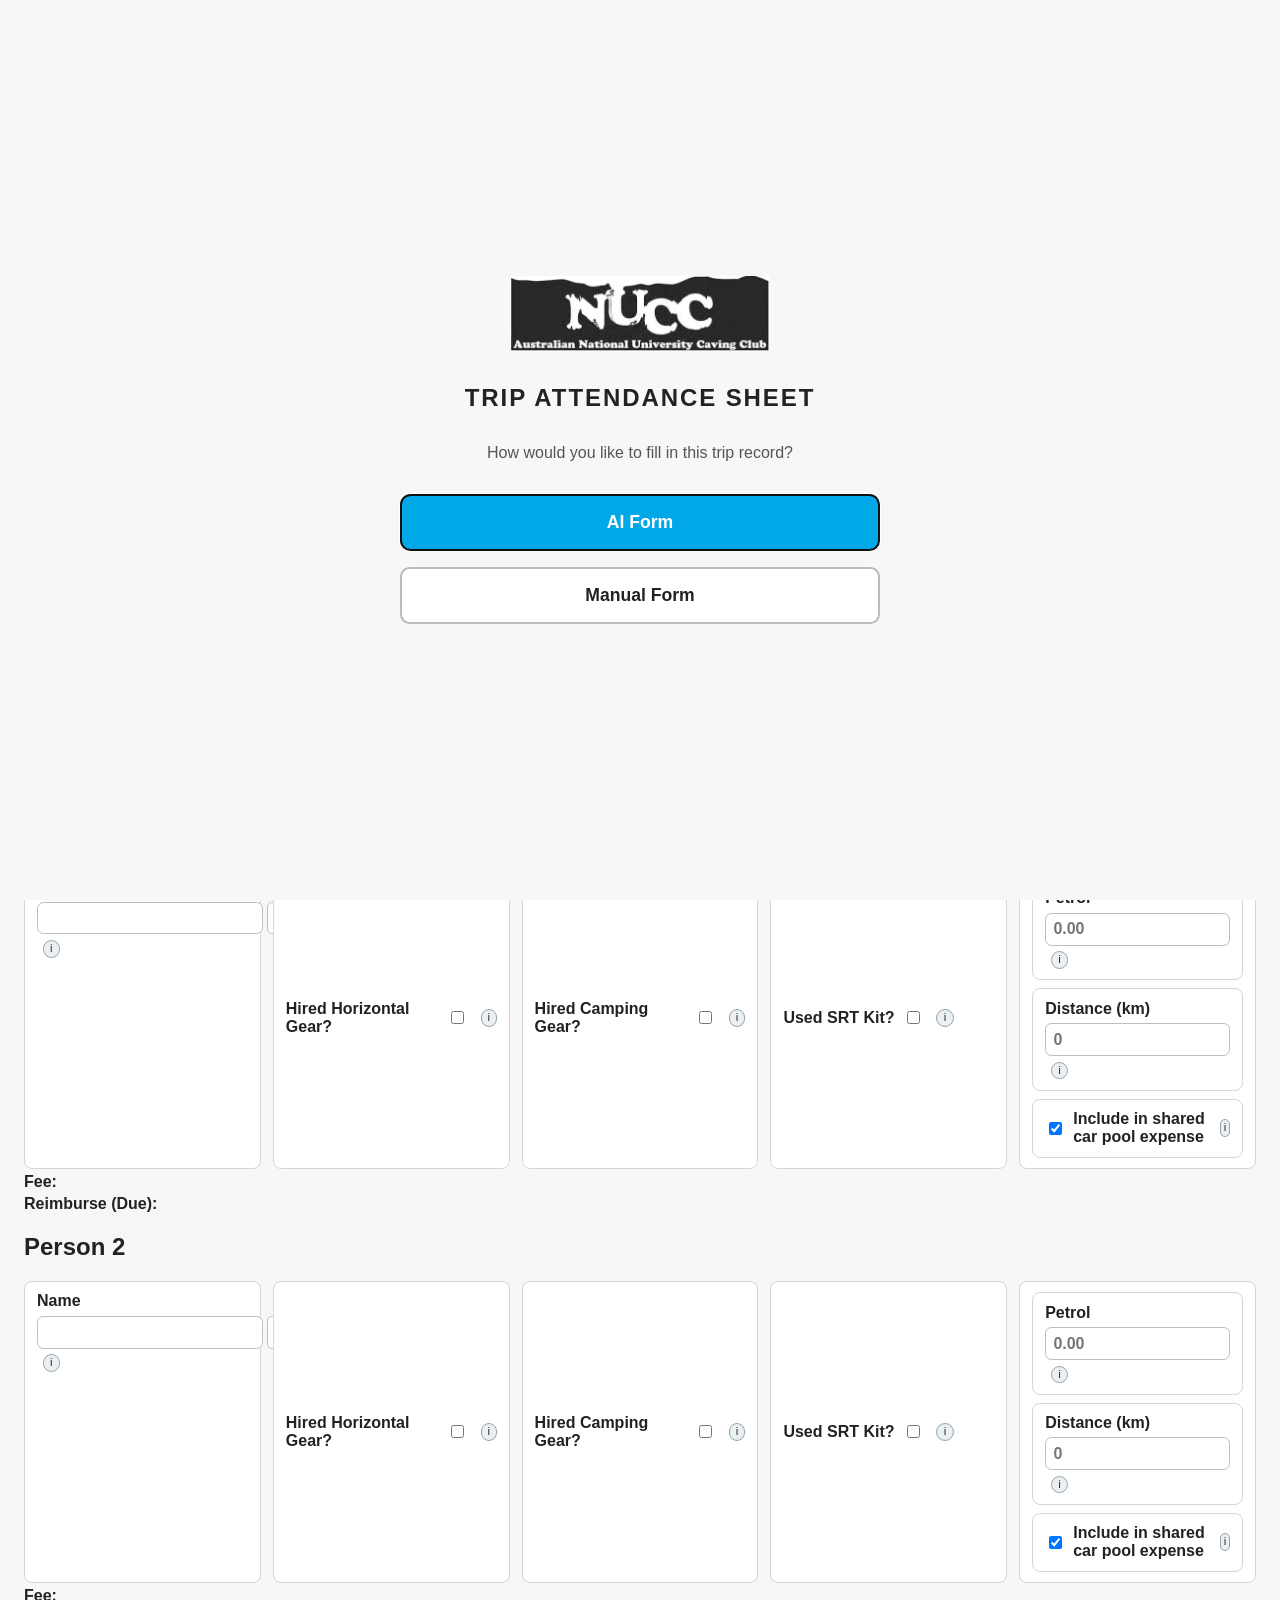
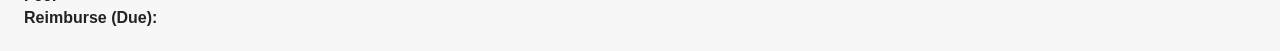
==== index.html @ 87abd7b7 "Add Clear button to AI wizard CSV paste step Co-Authored-By: Claude Sonnet 4.6 <noreply@anthropic.co" ====
<!DOCTYPE html>
<html lang="en">
<head>
  <meta charset="UTF-8" />
  <meta name="viewport" content="width=device-width, initial-scale=1.0" />
  <title>NUCC Trip Attendance Sheet</title>
  <meta property="og:type" content="website" />
  <meta property="og:title" content="NUCC Trip Attendance Summary" />
  <meta property="og:description" content="View the trip expense breakdown, participant balances, and reimbursement details for this NUCC outing." />
  <meta property="og:image" content="banner.png" />
  <meta name="twitter:card" content="summary" />
  <meta name="twitter:title" content="NUCC Trip Attendance Summary" />
  <meta name="twitter:description" content="View the trip expense breakdown, participant balances, and reimbursement details for this NUCC outing." />
  <style>
    body {
      margin: 0;
      padding: 1.5rem;
      background: #f7f7f7;
      color: #222;
      font-family: "Segoe UI", Roboto, Helvetica, Arial, sans-serif;
    }

    .top-section {
      display: flex;
      justify-content: space-between;
      align-items: flex-start;
      flex-wrap: wrap;
      gap: 1.5rem;
      margin-bottom: 1.5rem;
    }

    .top-section-left {
      flex: 2 1 0;
      min-width: 320px;
    }

    .top-section-right {
      flex: 1 1 420px;
      max-width: 640px;
      min-width: 320px;
      display: flex;
      align-items: center;
      justify-content: center;
    }

    .top-section-right-inner {
      display: flex;
      align-items: center;
      justify-content: center;
      gap: 1.5rem;
      height: 100%;
      width: 100%;
    }

    .banking-info {
      display: inline-flex;
      flex-direction: row;
      align-items: center;
      justify-content: center;
      gap: 1.25rem;
      text-align: left;
      width: auto;
      flex: 0 1 auto;
      min-width: 0;
    }

    .banking-logo-wrapper {
      display: flex;
      flex-direction: column;
      align-items: center;
      gap: 0.4rem;
      width: auto;
    }

    .banking-logo {
      max-width: 180px;
      width: 100%;
      height: auto;
      display: block;
      margin: 0 auto;
    }

    .banking-details {
      font-size: 0.95rem;
      line-height: 1.4;
      background: #ffffff;
      border: 1px solid #cfd8dc;
      border-radius: 0.5rem;
      padding: 0.75rem 1rem;
      box-shadow: 0 0.5rem 1.25rem rgba(0, 0, 0, 0.08);
      min-width: 220px;
      width: auto;
      box-sizing: border-box;
    }

    .banking-actions {
      display: flex;
      justify-content: center;
      width: 100%;
    }

    .banking-edit-button {
      padding: 0.4rem 0.9rem;
      border-radius: 0.5rem;
      border: 1px solid #006064;
      background: #00838f;
      color: #fff;
      font-weight: 600;
      cursor: pointer;
      transition: background 0.15s ease-in-out;
    }

    .banking-edit-button:hover,
    .banking-edit-button:focus {
      background: #0097a7;
    }

    .banking-details .banking-label {
      font-weight: 600;
      margin-right: 0.35rem;
      color: #004d40;
    }

    .banking-details p {
      margin: 0;
    }

    .banking-details p + p {
      margin-top: 0.35rem;
    }

    .header-row {
      display: flex;
      align-items: center;
      gap: 1rem;
      margin-bottom: 1rem;
      flex-wrap: nowrap;
    }

    .header-logo-block {
      display: flex;
      flex-direction: column;
      align-items: flex-start;
      gap: 0.35rem;
      flex: 0 0 auto;
    }

    .header-row img {
      height: 72px;
      width: auto;
      display: block;
    }

    .image-upload-button {
      padding: 0.3rem 0.75rem;
      font-size: 0.9rem;
      border-radius: 0.4rem;
      border: 1px solid #006064;
      background: #00796b;
      color: #fff;
      cursor: pointer;
      font-weight: 600;
    }

    .image-upload-button:hover,
    .image-upload-button:focus {
      background: #00897b;
    }

    h1 {
      margin: 0;
      text-transform: uppercase;
      letter-spacing: 0.08em;
      font-size: 1.4rem;
      white-space: nowrap;
    }

    table {
      width: 100%;
      border-collapse: collapse;
      margin-bottom: 1.5rem;
      background: #fff;
    }

    th,
    td {
      border: 1px solid #ccc;
      padding: 0.4rem 0.5rem;
      text-align: left;
      vertical-align: top;
    }

    thead th {
      background: #eaeaea;
      font-weight: 600;
      text-align: center;
    }

    .reimburse-header {
      color: #1b5e20;
    }

    .reimburse-header .reimburse-label {
      color: #1b5e20;
    }

    .reimburse-header .due-label {
      color: #b00020;
      margin-left: 0.25rem;
    }

    caption {
      text-align: left;
      margin-bottom: 0.5rem;
      font-weight: 600;
    }

    .meta-table {
      width: auto;
      border-collapse: separate;
      border-spacing: 0.6rem 0.5rem;
      background: transparent;
    }

    .meta-table th,
    .meta-table td {
      border: none;
      padding: 0;
      vertical-align: middle;
    }

    .meta-table th {
      text-align: right;
      white-space: nowrap;
      padding-right: 0.5rem;
      font-weight: 600;
    }

    .expense-toggle-group {
      display: flex;
      flex-wrap: wrap;
      gap: 0.75rem;
      margin: 1rem 0;
    }

    .expense-toggle-group label {
      display: inline-flex;
      align-items: center;
      gap: 0.4rem;
      font-weight: 500;
    }

    .base-expense-inputs {
      display: flex;
      flex-wrap: wrap;
      gap: 0.75rem;
      margin-bottom: 1rem;
    }

    .base-expense-inputs label {
      display: inline-flex;
      align-items: center;
      gap: 0.5rem;
      font-weight: 500;
    }

    .base-expense-inputs input[type="number"] {
      width: 6rem;
      padding: 0.35rem 0.45rem;
      border-radius: 0.35rem;
      border: 1px solid #999;
      font-weight: 500;
    }

    .controls {
      display: flex;
      flex-wrap: wrap;
      gap: 0.75rem;
      justify-content: flex-start;
      margin-top: 1rem;
    }

    .control-button {
      display: inline-flex;
      align-items: center;
      justify-content: center;
      padding: 0.5rem 0.9rem;
      font-size: 0.95rem;
      border-radius: 0.4rem;
      border: 1px solid #0077b6;
      background: #0096c7;
      color: #fff;
      cursor: pointer;
    }

    .attendance-table {
      display: none;
    }

    .control-button.hide-on-mobile {
      display: inline-flex;
    }

    .under-load-button {
      flex-basis: 100%;
      max-width: 13rem;
    }

    .control-button:hover {
      background: #00a8e8;
    }

    .warning-message {
      color: #b00020;
      font-weight: 600;
      margin: 0.5rem 0 0;
    }

    .mobile-tabs {
      display: block;
    }

    .mobile-tab-list {
      display: none;
    }

    .mobile-tab-panel {
      display: block;
    }

    .mobile-person-panel {
      display: block;
    }

    .mobile-person-panel .person-panel-grid {
      display: grid;
      grid-template-columns: repeat(auto-fit, minmax(220px, 1fr));
      gap: 0.75rem;
      margin-top: 0.5rem;
    }

    .mobile-person-panel label {
      display: flex;
      flex-direction: column;
      gap: 0.35rem;
      font-weight: 600;
      background: #fff;
      border: 1px solid #cfd8dc;
      border-radius: 0.5rem;
      padding: 0.65rem 0.75rem;
    }

    .mobile-person-panel input,
    .mobile-person-panel textarea {
      font: inherit;
      padding: 0.4rem 0.45rem;
      border-radius: 0.4rem;
      border: 1px solid #bdbdbd;
      background: #fff;
    }

    .mobile-person-panel textarea {
      min-height: 4rem;
      resize: vertical;
    }

    .mobile-person-panel .mobile-checkbox-field {
      flex-direction: row;
      align-items: center;
      gap: 0.5rem;
    }

    .mobile-person-panel .petrol-expense-group {
      display: flex;
      flex-direction: column;
      gap: 0.5rem;
      border: 1px solid #cfd8dc;
      border-radius: 0.5rem;
      padding: 0.65rem 0.75rem;
      background: #fff;
    }

    .mobile-summary-line {
      margin-top: 0.25rem;
      font-weight: 600;
    }

    .bottom-add-person {
      display: flex;
      flex-direction: column;
      gap: 0.5rem;
      position: sticky;
      bottom: 0;
      z-index: 30;
      margin-top: 1rem;
      padding: 0.75rem 0;
      background: linear-gradient(
        to top,
        rgba(247, 247, 247, 0.98),
        rgba(247, 247, 247, 0.9),
        rgba(247, 247, 247, 0)
      );
    }

    .summary-balance-error {
      margin: 0;
      color: #b00020;
      font-weight: 700;
      white-space: pre-line;
    }

    .field-info-button {
      margin-left: 0.35rem;
      border: 1px solid #90a4ae;
      border-radius: 999px;
      width: 1.1rem;
      height: 1.1rem;
      font-size: 0.72rem;
      line-height: 1;
      cursor: pointer;
      background: #eceff1;
      color: #263238;
      padding: 0;
      vertical-align: middle;
    }

    .name-input.duplicate-name {
      border-color: #b00020;
      background: #ffe8ec;
    }

    .read-only-amount {
      background: #f5f5f5;
      color: #555;
    }

    #notify-dialog {
      border: none;
      border-radius: 0.75rem;
      padding: 0;
      max-width: min(960px, 90vw);
      width: 100%;
      color: #222;
      box-shadow: 0 1.5rem 3rem rgba(0, 0, 0, 0.2);
    }

    #notify-dialog::backdrop {
      background: rgba(0, 0, 0, 0.35);
    }

    .notify-container {
      display: flex;
      flex-direction: column;
      gap: 1rem;
      padding: 1.5rem;
      background: #fff;
      max-height: 80vh;
      box-sizing: border-box;
    }

    .notify-dialog-header {
      display: flex;
      align-items: center;
      justify-content: space-between;
      gap: 1rem;
    }

    .notify-dialog-header h2 {
      margin: 0;
      font-size: 1.25rem;
    }

    .notify-close-button {
      border: none;
      background: transparent;
      font-size: 1.75rem;
      line-height: 1;
      cursor: pointer;
      color: #444;
    }

    .notify-close-button:hover,
    .notify-close-button:focus {
      color: #000;
    }

    .summary-preview {
      border: 1px solid #d0d0d0;
      border-radius: 0.5rem;
      padding: 1rem;
      background: #fff;
    }

    .summary-description {
      font-size: 0.95rem;
      margin: 1rem 0 0;
      line-height: 1.5;
    }

    .summary-description p {
      margin: 0 0 0.35rem;
    }

    .summary-description p:last-child {
      margin-bottom: 0;
    }

    .additional-expense-help {
      margin: 0.75rem 0 0;
      color: #004d40;
      font-size: 0.95rem;
      line-height: 1.4;
    }

    .custom-expense-input-group {
      display: flex;
      flex-direction: column;
      gap: 0.35rem;
    }

    .custom-expense-paid-row {
      display: inline-flex;
      align-items: center;
      gap: 0.4rem;
      font-size: 0.85rem;
    }

    .custom-expense-info-button {
      border: 1px solid #90a4ae;
      border-radius: 999px;
      width: 1.35rem;
      height: 1.35rem;
      font-size: 0.8rem;
      line-height: 1;
      cursor: pointer;
      background: #eceff1;
      color: #263238;
      padding: 0;
    }

    .summary-description .summary-line-gold {
      color: #b8860b;
    }

    .summary-description .summary-line-green {
      color: #1b5e20;
    }

    .summary-description .summary-line-red {
      color: #b00020;
    }

    .summary-person {
      background: #fff;
      border: 1px solid #d0d0d0;
      border-radius: 0.5rem;
      padding: 0.75rem 1rem;
      margin-bottom: 1rem;
    }

    .summary-preview table {
      background: #fff;
    }

    .summary-preview input,
    .summary-preview textarea,
    .summary-preview select,
    .summary-preview button {
      pointer-events: none;
    }

    .summary-preview .summary-copy-link-btn {
      pointer-events: auto;
    }

    .summary-preview .summary-value,
    .summary-preview .summary-select,
    .summary-preview .summary-multiline {
      background: none;
      border: none;
      padding: 0;
      margin: 0;
      color: inherit;
      font: inherit;
    }

    .summary-preview .summary-value {
      display: block;
      width: 100%;
      flex: 1 1 auto;
    }

    .summary-preview .summary-value.summary-number {
      text-align: right;
    }

    .summary-preview .summary-multiline {
      display: block;
      white-space: pre-wrap;
    }

    .summary-preview .summary-select {
      display: inline-block;
      flex: 0 0 auto;
      min-width: 0;
    }

    .summary-preview .summary-select.name-select {
      min-width: 1.75rem;
      text-align: center;
    }

    .attendance-table input[type="text"],
    .attendance-table input[type="number"],
    .attendance-table textarea,
    .meta-table input[type="text"] {
      width: 100%;
      box-sizing: border-box;
      font: inherit;
      padding: 0.3rem;
      border: 1px solid #bdbdbd;
      border-radius: 0.3rem;
      background: #fff;
    }

    .consume-header {
      width: 2.5rem;
    }

    .consume-cell {
      text-align: center;
      width: 2.5rem;
    }

    .attendance-table input[type="number"] {
      text-align: right;
    }

    .attendance-table textarea {
      min-height: 2.2rem;
      resize: vertical;
    }

    .name-input-wrapper {
      display: flex;
      gap: 0.25rem;
      align-items: center;
      width: 100%;
    }

    .name-select {
      flex: 0 0 auto;
      width: 2.5rem;
      min-width: 2.5rem;
      padding: 0.35rem;
      border: 1px solid #bdbdbd;
      border-radius: 0.3rem;
      background: #fff;
      font: inherit;
      height: 100%;
      cursor: pointer;
      text-align: center;
    }

    .name-input-wrapper input[type="text"],
    .name-input-wrapper input[type="search"],
    .name-input-wrapper input[type="email"],
    .name-input-wrapper input[type="tel"],
    .name-input-wrapper input[type="url"],
    .name-input-wrapper input[type="number"] {
      flex: 1 1 auto;
    }

    .totals-row td {
      font-weight: 600;
      background: #f4f4f4;
    }

    .totals-row em {
      font-weight: 400;
      color: #666;
    }

    .fee-breakdown,
    .fee-value,
    .reimbursed-value {
      text-align: right;
      white-space: nowrap;
    }

    .amount-due {
      color: #b00020;
      font-weight: 600;
    }

    .amount-credit {
      color: #1b5e20;
      font-weight: 600;
    }

    .expense-total,
    .expense-consumers {
      font-size: 0.85rem;
      color: #333;
    }

    .tutorial-overlay {
      position: fixed;
      inset: 0;
      background: rgba(0, 0, 0, 0.6);
      display: flex;
      align-items: center;
      justify-content: center;
      padding: 1.5rem;
      z-index: 999;
    }

    .tutorial-overlay.is-hidden {
      display: none;
    }

    /* Landing page overlay */
    .landing-overlay {
      position: fixed;
      inset: 0;
      background: #f7f7f7;
      display: flex;
      align-items: center;
      justify-content: center;
      padding: 1.5rem;
      z-index: 1100;
    }

    .landing-overlay.is-hidden {
      display: none;
    }

    .landing-content {
      display: flex;
      flex-direction: column;
      align-items: center;
      gap: 2rem;
      max-width: 480px;
      width: 100%;
      text-align: center;
    }

    .landing-content h2 {
      margin: 0;
      font-size: 1.5rem;
      text-transform: uppercase;
      letter-spacing: 0.08em;
    }

    .landing-content p {
      margin: 0;
      color: #555;
      font-size: 1rem;
    }

    .landing-buttons {
      display: flex;
      flex-direction: column;
      gap: 1rem;
      width: 100%;
    }

    .landing-button {
      padding: 1rem 1.5rem;
      font-size: 1.1rem;
      font-weight: 700;
      border-radius: 0.6rem;
      border: none;
      cursor: pointer;
      transition: background 0.15s ease-in-out;
    }

    .landing-button-ai {
      background: #0096c7;
      color: #fff;
      border: 2px solid #0077b6;
    }

    .landing-button-ai:hover,
    .landing-button-ai:focus {
      background: #00a8e8;
    }

    .landing-button-manual {
      background: #fff;
      color: #222;
      border: 2px solid #bbb;
    }

    .landing-button-manual:hover,
    .landing-button-manual:focus {
      background: #f0f0f0;
    }

    /* AI Wizard overlay */
    .ai-wizard-overlay {
      position: fixed;
      inset: 0;
      background: rgba(0, 0, 0, 0.55);
      display: flex;
      align-items: center;
      justify-content: center;
      padding: 1.5rem;
      z-index: 1050;
    }

    .ai-wizard-overlay.is-hidden {
      display: none;
    }

    .ai-wizard-content {
      background: #fff;
      border-radius: 1rem;
      padding: 2rem 2.5rem;
      max-width: 600px;
      width: 100%;
      box-shadow: 0 1.5rem 3rem rgba(0, 0, 0, 0.25);
      display: flex;
      flex-direction: column;
      gap: 1.25rem;
      max-height: 90vh;
      overflow-y: auto;
    }

    .ai-wizard-step {
      display: none;
      flex-direction: column;
      gap: 1.25rem;
    }

    .ai-wizard-step.is-active {
      display: flex;
    }

    .ai-wizard-step h2 {
      margin: 0;
      font-size: 1.4rem;
    }

    .ai-wizard-step label {
      display: flex;
      flex-direction: column;
      gap: 0.5rem;
      font-weight: 600;
    }

    .ai-wizard-step input[type="text"],
    .ai-wizard-step input[type="date"],
    .ai-wizard-step input[type="number"],
    .ai-wizard-step textarea {
      font: inherit;
      padding: 0.5rem 0.65rem;
      border-radius: 0.4rem;
      border: 1px solid #bdbdbd;
      font-size: 1rem;
      width: 100%;
      box-sizing: border-box;
    }

    .ai-wizard-step textarea {
      min-height: 9rem;
      resize: vertical;
    }

    .ai-wizard-nav {
      display: flex;
      justify-content: flex-end;
      gap: 0.75rem;
    }

    .ai-wizard-back {
      padding: 0.55rem 1.1rem;
      border-radius: 0.4rem;
      border: 1px solid #bbb;
      background: #fff;
      color: #333;
      font-weight: 600;
      cursor: pointer;
    }

    .ai-wizard-back:hover {
      background: #f0f0f0;
    }

    .ai-wizard-next {
      padding: 0.55rem 1.25rem;
      border-radius: 0.4rem;
      border: 1px solid #0077b6;
      background: #0096c7;
      color: #fff;
      font-weight: 700;
      cursor: pointer;
    }

    .ai-wizard-next:hover {
      background: #00a8e8;
    }

    .ai-wizard-copy-btn {
      padding: 0.65rem 1rem;
      border-radius: 0.4rem;
      border: 1px solid #00838f;
      background: #00838f;
      color: #fff;
      font-weight: 700;
      font-size: 0.95rem;
      cursor: pointer;
      line-height: 1.4;
    }

    .ai-wizard-copy-btn:hover {
      background: #0097a7;
    }

    .ai-wizard-hint {
      font-size: 0.9rem;
      color: #555;
      margin: 0;
      font-weight: 400;
    }

    .tutorial-content {
      position: relative;
      max-width: 720px;
      width: min(100%, 720px);
      background: #ffffff;
      border-radius: 1rem;
      padding: 2rem 2.5rem;
      box-shadow: 0 1.5rem 3rem rgba(0, 0, 0, 0.25);
      display: flex;
      flex-direction: column;
      gap: 1.25rem;
    }

    .tutorial-close {
      position: absolute;
      top: 1rem;
      right: 1rem;
      border: none;
      background: transparent;
      font-size: 2rem;
      line-height: 1;
      cursor: pointer;
      color: #4a4a4a;
    }

    .tutorial-close:hover,
    .tutorial-close:focus {
      color: #000;
    }

    .tutorial-video {
      width: 100%;
      border-radius: 0.75rem;
      background: #000;
      max-height: 60vh;
    }

    .banking-dialog {
      border: none;
      border-radius: 0.75rem;
      padding: 0;
      max-width: 480px;
      width: min(90vw, 480px);
      box-shadow: 0 1.5rem 3rem rgba(0, 0, 0, 0.2);
    }

    .banking-dialog::backdrop {
      background: rgba(0, 0, 0, 0.35);
    }

    .banking-dialog form {
      display: flex;
      flex-direction: column;
      gap: 0.85rem;
      padding: 1.25rem 1.5rem 1.5rem;
    }

    .banking-dialog h3 {
      margin: 0 0 0.25rem;
      font-size: 1.15rem;
    }

    .banking-dialog label {
      display: flex;
      flex-direction: column;
      gap: 0.3rem;
      font-weight: 600;
    }

    .banking-dialog input[type="text"] {
      padding: 0.55rem 0.65rem;
      border: 1px solid #b0bec5;
      border-radius: 0.4rem;
      font: inherit;
    }

    .banking-dialog textarea {
      width: 100%;
      box-sizing: border-box;
      min-height: 14rem;
      padding: 0.55rem 0.65rem;
      border: 1px solid #b0bec5;
      border-radius: 0.4rem;
      font: inherit;
      line-height: 1.35;
      resize: vertical;
    }

    .banking-dialog .banking-dialog-actions {
      display: flex;
      justify-content: flex-end;
      gap: 0.75rem;
      margin-top: 0.25rem;
    }

    .banking-dialog button[type="submit"] {
      background: #00695c;
      color: #fff;
      border: 1px solid #00695c;
      padding: 0.55rem 1rem;
      border-radius: 0.45rem;
      cursor: pointer;
      font-weight: 600;
    }

    .banking-dialog button[type="submit"]:hover,
    .banking-dialog button[type="submit"]:focus {
      background: #00897b;
    }

    .banking-dialog .banking-dialog-cancel {
      background: transparent;
      color: #00695c;
      border: 1px solid #00695c;
      padding: 0.55rem 1rem;
      border-radius: 0.45rem;
      cursor: pointer;
      font-weight: 600;
    }

    .banking-dialog .banking-dialog-cancel:hover,
    .banking-dialog .banking-dialog-cancel:focus {
      background: #e0f2f1;
    }

    @media (max-width: 1100px) {
      body {
        padding: 1rem;
      }

      table {
        font-size: 0.9rem;
      }

      .top-section {
        align-items: center;
      }

      .top-section-left {
        flex-basis: 100%;
      }

      .header-row {
        flex-direction: column;
        align-items: flex-start;
      }

      .top-section-right {
        flex-basis: 100%;
        max-width: none;
        min-width: 0;
        justify-content: center;
      }

      .top-section-right-inner {
        grid-template-columns: 1fr;
        align-items: center;
        height: auto;
        text-align: center;
      }

      .banking-info {
        justify-content: center;
        flex-wrap: wrap;
        max-width: 100%;
      }

      .banking-details {
        text-align: left;
      }

      .controls {
        justify-content: flex-start;
      }

      .control-button {
        width: 100%;
      }

      .control-button.hide-on-mobile {
        display: inline-flex;
      }

      .tutorial-content {
        padding: 1.5rem;
        max-height: 90vh;
      }

      .tutorial-video {
        max-height: 40vh;
      }

      .header-row {
        flex-wrap: nowrap;
      }

      .header-row h1 {
        margin-top: 0;
      }

      .meta-table {
        border-spacing: 0.5rem;
      }

      .expense-toggle-group {
        flex-direction: column;
        align-items: flex-start;
      }

      .base-expense-inputs {
        flex-direction: column;
      }

      .mobile-person-panel .person-panel-grid {
        grid-template-columns: 1fr;
      }

      .bottom-add-person .control-button {
        width: 100%;
      }

      #attendance-table {
        display: none;
      }
    }
  </style>
</head>
<body>
  <div
    class="tutorial-overlay is-hidden"
    id="tutorial-overlay"
    role="dialog"
    aria-modal="true"
    aria-labelledby="tutorial-title"
  >
    <div class="tutorial-content">
      <button
        type="button"
        class="tutorial-close"
        id="tutorial-close"
        aria-label="Close tutorial"
      >
        &times;
      </button>
      <h2 id="tutorial-title">Welcome to the NUCC Trip Attendance Sheet</h2>
      <p>
        This dashboard helps you capture who attended the outing, record essential
        trip logistics, and track costs. As the trip leader, please ensure every
        participant is listed, expenses are allocated, and banking details are
        confirmed before submitting the sheet.
      </p>
      <video
        class="tutorial-video"
        id="tutorial-video"
        controls
        preload="metadata"
      >
        <source src="tutorial.mp4" type="video/mp4" />
        Your browser does not support the tutorial video.
      </video>
    </div>
  </div>

  <!-- Landing page -->
  <div class="landing-overlay is-hidden" id="landing-overlay">
    <div class="landing-content">
      <img id="landing-banner" src="banner.png" alt="NUCC banner" style="max-width:260px;width:100%;height:auto;" />
      <h2>Trip Attendance Sheet</h2>
      <p>How would you like to fill in this trip record?</p>
      <div class="landing-buttons">
        <button type="button" class="landing-button landing-button-ai" id="landing-ai-btn">AI Form</button>
        <button type="button" class="landing-button landing-button-manual" id="landing-manual-btn">Manual Form</button>
      </div>
    </div>
  </div>

  <!-- AI Wizard overlay -->
  <div class="ai-wizard-overlay is-hidden" id="ai-wizard-overlay">
    <div class="ai-wizard-content">

      <!-- Step 1: Location -->
      <div class="ai-wizard-step is-active" id="ai-step-1">
        <h2>Where did you go?</h2>
        <label>
          Location
          <input type="text" id="ai-location" placeholder="e.g. Tuglow, Yagby" autocomplete="off" />
        </label>
        <div class="ai-wizard-nav">
          <button type="button" class="ai-wizard-next" id="ai-step1-next">Next</button>
        </div>
      </div>

      <!-- Step 2: Date -->
      <div class="ai-wizard-step" id="ai-step-2">
        <h2>When?</h2>
        <label>
          Date
          <input type="date" id="ai-date" />
        </label>
        <div class="ai-wizard-nav">
          <button type="button" class="ai-wizard-back" id="ai-step2-back">Back</button>
          <button type="button" class="ai-wizard-next" id="ai-step2-next">Next</button>
        </div>
      </div>

      <!-- Step 3: Trip Leader -->
      <div class="ai-wizard-step" id="ai-step-3">
        <h2>Who lead the trip?</h2>
        <label>
          Trip Leader
          <input type="text" id="ai-leader" placeholder="Name of the trip leader" autocomplete="off" />
        </label>
        <div class="ai-wizard-nav">
          <button type="button" class="ai-wizard-back" id="ai-step3-back">Back</button>
          <button type="button" class="ai-wizard-next" id="ai-step3-next">Next</button>
        </div>
      </div>

      <!-- Step 4: Distance -->
      <div class="ai-wizard-step" id="ai-step-4">
        <h2>How many KM is the return trip?</h2>
        <label>
          Return distance (km)
          <input type="number" id="ai-distance" placeholder="e.g. 240" min="0" step="1" />
        </label>
        <p class="ai-wizard-hint">Used to calculate petrol reimbursements for drivers.</p>
        <div class="ai-wizard-nav">
          <button type="button" class="ai-wizard-back" id="ai-step4-back">Back</button>
          <button type="button" class="ai-wizard-next" id="ai-step4-next">Next</button>
        </div>
      </div>

      <!-- Step 5: Free-text notes + copy prompt -->
      <div class="ai-wizard-step" id="ai-step-5">
        <h2>Provide details</h2>
        <label>
          <span style="font-weight:400">Who came? Who drove and how much did they spend on petrol? Who hired horizontal gear? Who hired camping gear? Who hired SRT kits? What additional expenses were there?</span>
          <textarea id="ai-notes" placeholder="e.g. Alice, Bob, Carol came. Alice drove and spent $60 on petrol. Bob hired horizontal gear. Carol hired camping gear..."></textarea>
        </label>
        <button type="button" class="ai-wizard-copy-btn" id="ai-copy-prompt-btn">Click to copy prompt and open in new tab — paste into ChatGPT to generate record</button>
        <div class="ai-wizard-nav">
          <button type="button" class="ai-wizard-back" id="ai-step5-back">Back</button>
          <button type="button" class="ai-wizard-next" id="ai-step5-next">I've got the CSV — next</button>
        </div>
      </div>

      <!-- Step 6: Paste CSV response -->
      <div class="ai-wizard-step" id="ai-step-6">
        <h2>Paste the CSV from ChatGPT</h2>
        <p class="ai-wizard-hint">Copy the CSV from ChatGPT's response and paste it below, then click Load to populate the form.</p>
        <label>
          CSV output
          <textarea id="ai-csv-paste" placeholder="Paste the CSV code block content here..." spellcheck="false"></textarea>
        </label>
        <div class="ai-wizard-nav">
          <button type="button" class="ai-wizard-back" id="ai-step6-back">Back</button>
          <button type="button" class="ai-wizard-back" id="ai-step6-clear">Clear</button>
          <button type="button" class="ai-wizard-next" id="ai-step6-load">Load &amp; Summarise</button>
        </div>
      </div>

    </div>
  </div>

  <div class="mobile-tabs" id="mobile-tabs">
    <div
      class="mobile-tab-list"
      id="mobile-tab-list"
      role="tablist"
      aria-label="Trip sections"
    ></div>
    <div class="mobile-tab-panels" id="mobile-tab-panels">
      <div
        class="mobile-tab-panel is-active"
        id="general-panel"
        data-tab-id="general"
      >
    <div class="top-section">
      <div class="top-section-left">
        <div class="header-row">
          <div class="header-logo-block">
            <img id="banner-image" src="banner.png" alt="NUCC banner" />
            <button
              type="button"
              class="image-upload-button"
              id="replace-banner-button"
            >
              Replace banner
            </button>
            <input
              type="file"
              id="banner-image-input"
              accept="image/*"
              hidden
            />
          </div>
          <h1>Trip Attendance Sheet</h1>
        </div>

        <table class="meta-table">
          <tbody>
            <tr>
              <th scope="row">Date</th>
              <td>
                <input
                  type="date"
                  id="trip-date"
                  placeholder="Starting date of the trip."
                />
              </td>
            </tr>
            <tr>
              <th scope="row">Location</th>
              <td>
                <input
                  type="text"
                  id="trip-location"
                  placeholder="Use a short, clear name for where the trip took place — this will be used for tagging in transactions (e.g. Tuglow, Yagby)."
                />
              </td>
            </tr>
            <tr>
              <th scope="row">Trip Leader</th>
              <td>
                <input
                  type="text"
                  id="trip-leader"
                  list="trip-leader-options"
                  placeholder="That’s you! The main organizer or leader of the trip."
                />
              </td>
            </tr>

          </tbody>
        </table>

      <div class="expense-toggle-group" role="group" aria-label="Expense Columns">
        <label
          title="Check this if any members hired club horizontal gear (helmets, headtorches, etc.)."
        >
          <input type="checkbox" data-expense-key="horizontal-gear" checked />
          Horizontal Gear
        </label>
        <label
          title="Check this if any members hired club camping gear (e.g. sleeping bag, mat, stove, etc.)."
        >
          <input type="checkbox" data-expense-key="camping-gear" checked />
          Camping Gear
        </label>
        <label
          title="Check this if the club's SRT kit was used on the trip."
        >
          <input type="checkbox" data-expense-key="srt-kit" checked />
          SRT Kit
        </label>
        <label
          title="Check this if any members provided transport and fuel was consumed for the trip."
        >
          <input type="checkbox" data-expense-key="petrol" checked />
          Petrol
        </label>
        <label
          title="A handy toggle to check or uncheck all fields in the Used SRT Kit? column at once."
        >
          <input type="checkbox" id="srt-kit-master-toggle" />
          SRT Kit (All)
        </label>
      </div>

      <div class="base-expense-inputs">
        <label for="horizontal-gear-rate">
          Horizontal Gear per person ($)
          <input type="number" id="horizontal-gear-rate" step="0.01" value="5" />
        </label>
        <label for="camping-gear-rate">
          Camping Gear per person ($)
          <input type="number" id="camping-gear-rate" step="0.01" value="10" />
        </label>
        <label for="srt-kit-rate">
          SRT Kit per person ($)
          <input type="number" id="srt-kit-rate" step="0.01" value="5" />
        </label>
        <label for="maintenance-rate">
          Maintenance rate ($/km)
          <input
            type="number"
            id="maintenance-rate"
            step="0.001"
            value="0.025"
            min="0"
          />
        </label>
      </div>

      <div class="controls">
        <button
          class="control-button"
          type="button"
          id="remove-row"
          title="Remove the last row from the members table."
        >
          Remove Row
        </button>
        <button
          class="control-button"
          type="button"
          id="add-expense"
          title="Add a balancing transfer category. Enter amount plus Paid checkbox per member: checked means paid for others, unchecked means owes."
        >
          Add Expense
        </button>
        <button
          class="control-button"
          type="button"
          id="remove-expense"
          title="Remove the last added expense category from the table."
        >
          Remove Expense
        </button>
        <button
          class="control-button hide-on-mobile"
          type="button"
          id="save-csv"
          title="Download this form as a CSV file and save a draft in this browser."
        >
          Save CSV
        </button>
        <button
          class="control-button hide-on-mobile"
          type="button"
          id="load-csv"
          title="Load a previously saved Trip Attendance CSV file."
        >
          Load CSV
        </button>
        <button
          class="control-button hide-on-mobile under-load-button"
          type="button"
          id="gpt-csv-prompt"
          title="Copy a ChatGPT prompt that asks for NUCC CSV output in a CSV code block."
        >
          GPT Prompt
        </button>
        <button
          class="control-button hide-on-mobile under-load-button"
          type="button"
          id="paste-csv-button"
          title="Paste CSV text directly (for example from ChatGPT output) and load it."
        >
          Paste CSV Text
        </button>
      </div>
      <p class="additional-expense-help">
        Additional expenses are balancing transfers: for each member, enter the
        amount and tick Paid if they paid for others; leave Paid unticked if
        they owe that amount. Each added expense should net to $0 so dues and
        reimbursements stay balanced.
      </p>
    </div>
    <div class="top-section-right">
      <div class="top-section-right-inner">
        <div class="banking-info">
          <div class="banking-logo-wrapper">
            <img
              src="banking_logo.png"
              alt="Banking logo"
              class="banking-logo"
              id="banking-logo"
            />
            <button
              type="button"
              class="image-upload-button"
              id="replace-banking-logo-button"
            >
              Replace banking logo
            </button>
            <input
              type="file"
              id="banking-logo-input"
              accept="image/*"
              hidden
            />
          </div>
          <div class="banking-details" id="banking-details" aria-live="polite">
            <p>
              <span class="banking-label">Name:</span>
              <span>Society Cheque Acct</span>
            </p>
            <p>
              <span class="banking-label">BSB:</span>
              <span>062903</span>
            </p>
            <p>
              <span class="banking-label">Account:</span>
              <span>10320366</span>
            </p>
          </div>
          <div class="banking-actions">
            <button
              type="button"
              class="banking-edit-button"
              id="edit-banking-details"
            >
              Edit banking details
            </button>
          </div>
        </div>
      </div>
    </div>
  </div>

  <p
    id="duplicate-name-warning"
    class="warning-message"
    role="alert"
    aria-live="polite"
    hidden
  ></p>

  <table class="attendance-table" id="attendance-table">
    <thead>
      <tr id="attendance-header">
        <th>Name</th>
      </tr>
    </thead>
    <tbody id="attendance-body"></tbody>
    <tfoot id="attendance-foot"></tfoot>
  </table>

  <input
    type="file"
    id="load-csv-input"
    accept=".csv,text/csv"
    style="position: absolute; left: -10000px;"
    aria-hidden="true"
  />

  <div class="bottom-add-person">
    <button
      type="button"
      class="control-button"
      id="add-row"
      title="Add a new row to the members table."
    >
      Add Person
    </button>
    <button
      class="control-button"
      type="button"
      id="summarise-button"
      title="Generate a summary page showing the accounting breakdown for the trip — suitable for sharing with participants and storing in the NUCC Google Drive “Trip Sheets” folder."
    >
      Summarise
    </button>
    <p id="summarise-imbalance-message" class="summary-balance-error" hidden></p>
  </div>

      </div>
    </div>
  </div>

  <dialog class="banking-dialog" id="banking-dialog">
    <form id="banking-form" method="dialog">
      <h3>Edit banking details</h3>
      <p style="margin: 0; color: #444; font-size: 0.95rem; line-height: 1.4;">
        Update the account information shown on the right. Leave a field blank to keep the current value.
      </p>
      <label for="banking-name">
        Account name
        <input type="text" id="banking-name" name="banking-name" />
      </label>
      <label for="banking-bsb">
        BSB
        <input type="text" id="banking-bsb" name="banking-bsb" />
      </label>
      <label for="banking-account">
        Account number
        <input type="text" id="banking-account" name="banking-account" />
      </label>
      <div class="banking-dialog-actions">
        <button type="button" class="banking-dialog-cancel" id="banking-cancel">
          Cancel
        </button>
        <button type="button" class="banking-dialog-cancel" id="banking-reset">
          Reset to defaults
        </button>
        <button type="submit">Save banking details</button>
      </div>
    </form>
  </dialog>

  <dialog class="banking-dialog" id="gpt-form-dialog">
    <form id="gpt-form" method="dialog">
      <h3>GPT Prompt</h3>
      <label for="gpt-form-location">
        Where did you go?
        <input type="text" id="gpt-form-location" placeholder="e.g. Tuglow, Yagby" autocomplete="off" />
      </label>
      <label for="gpt-form-date">
        When?
        <input type="date" id="gpt-form-date" />
      </label>
      <label for="gpt-form-leader">
        Who lead the trip?
        <input type="text" id="gpt-form-leader" placeholder="Name of the trip leader" autocomplete="off" />
      </label>
      <label for="gpt-form-distance">
        How many KM is the return trip?
        <input type="number" id="gpt-form-distance" placeholder="e.g. 240" min="0" step="1" />
      </label>
      <label for="gpt-form-notes">
        Provide details
        <textarea id="gpt-form-notes" placeholder="Who came? Who drove and how much did they spend on petrol? Who hired horizontal gear? Who hired camping gear? Who hired SRT kits? What additional expenses were there?"></textarea>
      </label>
      <div class="banking-dialog-actions">
        <button type="button" class="banking-dialog-cancel" id="gpt-form-cancel">Cancel</button>
        <button type="button" id="gpt-form-copy-btn">Copy prompt &amp; open ChatGPT</button>
      </div>
    </form>
  </dialog>

  <dialog class="banking-dialog" id="paste-csv-dialog">
    <form id="paste-csv-form" method="dialog">
      <h3>Paste CSV text</h3>
      <p style="margin: 0; color: #444; font-size: 0.95rem; line-height: 1.4;">
        Paste the full CSV text (including metadata rows and the Name header row), then load it into this form.
      </p>
      <label for="paste-csv-text">
        CSV content
        <textarea
          id="paste-csv-text"
          placeholder="Paste CSV here..."
          spellcheck="false"
        ></textarea>
      </label>
      <div class="banking-dialog-actions">
        <button type="button" class="banking-dialog-cancel" id="paste-csv-cancel">
          Cancel
        </button>
        <button type="submit">Load pasted CSV</button>
      </div>
    </form>
  </dialog>

  <script>
    const tutorialOverlay = document.getElementById("tutorial-overlay");
    const tutorialCloseButton = document.getElementById("tutorial-close");
    const tutorialVideo = document.getElementById("tutorial-video");
    let memberNames = [];

    function hideTutorialOverlay() {
      if (!tutorialOverlay) return;
      tutorialOverlay.classList.add("is-hidden");
      if (tutorialVideo) {
        tutorialVideo.pause();
        tutorialVideo.currentTime = 0;
      }
    }

    if (tutorialOverlay) {
      tutorialOverlay.addEventListener("click", (event) => {
        if (event.target === tutorialOverlay) {
          hideTutorialOverlay();
        }
      });
    }

    if (tutorialCloseButton) {
      tutorialCloseButton.addEventListener("click", hideTutorialOverlay);
    }

    document.addEventListener("keydown", (event) => {
      if (event.key === "Escape" && tutorialOverlay && !tutorialOverlay.classList.contains("is-hidden")) {
        hideTutorialOverlay();
      }
    });

    // ── Landing page ────────────────────────────────────────────────────────
    const landingOverlay = document.getElementById("landing-overlay");
    const landingAiBtn = document.getElementById("landing-ai-btn");
    const landingManualBtn = document.getElementById("landing-manual-btn");

    function hideLanding() {
      if (landingOverlay) landingOverlay.classList.add("is-hidden");
    }

    if (landingOverlay) {
      window.addEventListener("load", () => {
        landingOverlay.classList.remove("is-hidden");
        if (landingAiBtn) landingAiBtn.focus();
      });
    }

    if (landingManualBtn) {
      landingManualBtn.addEventListener("click", () => {
        hideLanding();
        if (tutorialOverlay) {
          tutorialOverlay.classList.remove("is-hidden");
          if (tutorialCloseButton) tutorialCloseButton.focus();
        }
      });
    }

    if (landingAiBtn) {
      landingAiBtn.addEventListener("click", () => {
        hideLanding();
        showAiWizardStep(1);
      });
    }

    // ── AI Wizard ────────────────────────────────────────────────────────────
    const aiWizardOverlay = document.getElementById("ai-wizard-overlay");

    function showAiWizardStep(n) {
      if (!aiWizardOverlay) return;
      aiWizardOverlay.classList.remove("is-hidden");
      for (let i = 1; i <= 6; i++) {
        const el = document.getElementById("ai-step-" + i);
        if (el) el.classList.toggle("is-active", i === n);
      }
      const firstInput = document.querySelector("#ai-step-" + n + " input, #ai-step-" + n + " textarea");
      if (firstInput) firstInput.focus();
    }

    function hideAiWizard() {
      if (aiWizardOverlay) aiWizardOverlay.classList.add("is-hidden");
    }

    // Step nav wiring
    function aiStep1Next() {
      const loc = document.getElementById("ai-location")?.value.trim();
      if (!loc) { window.alert("Please enter a location."); return; }
      showAiWizardStep(2);
    }
    function aiStep2Next() {
      const d = document.getElementById("ai-date")?.value;
      if (!d) { window.alert("Please enter a date."); return; }
      showAiWizardStep(3);
    }
    function aiStep3Next() {
      const l = document.getElementById("ai-leader")?.value.trim();
      if (!l) { window.alert("Please enter the trip leader name."); return; }
      showAiWizardStep(4);
    }

    document.getElementById("ai-step1-next")?.addEventListener("click", aiStep1Next);
    document.getElementById("ai-location")?.addEventListener("keydown", (e) => { if (e.key === "Enter") { e.preventDefault(); aiStep1Next(); } });

    document.getElementById("ai-step2-back")?.addEventListener("click", () => showAiWizardStep(1));
    document.getElementById("ai-step2-next")?.addEventListener("click", aiStep2Next);
    document.getElementById("ai-date")?.addEventListener("keydown", (e) => { if (e.key === "Enter") { e.preventDefault(); aiStep2Next(); } });

    document.getElementById("ai-step3-back")?.addEventListener("click", () => showAiWizardStep(2));
    document.getElementById("ai-step3-next")?.addEventListener("click", aiStep3Next);
    document.getElementById("ai-leader")?.addEventListener("keydown", (e) => { if (e.key === "Enter") { e.preventDefault(); aiStep3Next(); } });

    document.getElementById("ai-step4-back")?.addEventListener("click", () => showAiWizardStep(3));
    document.getElementById("ai-step4-next")?.addEventListener("click", () => showAiWizardStep(5));
    document.getElementById("ai-distance")?.addEventListener("keydown", (e) => { if (e.key === "Enter") { e.preventDefault(); showAiWizardStep(5); } });

    document.getElementById("ai-step5-back")?.addEventListener("click", () => showAiWizardStep(4));
    document.getElementById("ai-step5-next")?.addEventListener("click", () => showAiWizardStep(6));
    document.getElementById("ai-step6-back")?.addEventListener("click", () => showAiWizardStep(5));
    document.getElementById("ai-step6-clear")?.addEventListener("click", () => {
      const ta = document.getElementById("ai-csv-paste");
      if (ta) { ta.value = ""; ta.focus(); }
    });

    document.getElementById("ai-copy-prompt-btn")?.addEventListener("click", async () => {
      const location = document.getElementById("ai-location")?.value.trim() || "";
      const date = document.getElementById("ai-date")?.value || "";
      const leader = document.getElementById("ai-leader")?.value.trim() || "";
      const distance = document.getElementById("ai-distance")?.value.trim() || "";
      const notes = document.getElementById("ai-notes")?.value.trim() || "";

      // Pre-fill the main form fields so buildGptCsvPrompt uses them
      const tripDateInput = document.getElementById("trip-date");
      const tripLocationInput = document.getElementById("trip-location");
      const tripLeaderInput = document.getElementById("trip-leader");
      if (tripDateInput && date) tripDateInput.value = date;
      if (tripLocationInput && location) tripLocationInput.value = location;
      if (tripLeaderInput && leader) tripLeaderInput.value = leader;

      // Set petrol distance on all existing rows (or store for later)
      window._aiWizardDistance = distance;

      const schemaPromptBase = buildGptCsvPrompt();
      // Replace the placeholder with actual notes + pre-filled header
      const distanceLine = distance ? `Return trip distance: ${distance} km\n` : "";
      const promptText = schemaPromptBase.replace(
        "[PASTE YOUR NOTES HERE]",
        `Location: ${location}\nDate: ${date}\nTrip Leader: ${leader}\n${distanceLine}${notes}`
      );

      try {
        await copyTextToClipboard(promptText);
        window.open("https://chatgpt.com/?temporary-chat=true", "_blank");
        window.alert("Prompt copied! Paste it into ChatGPT in the new tab, then come back here and paste the CSV response.");
      } catch (err) {
        console.error("Could not copy AI wizard prompt", err);
        window.alert("Could not copy automatically. Please copy this prompt manually:\n\n" + promptText);
        window.open("https://chatgpt.com/?temporary-chat=true", "_blank");
      }
    });

    document.getElementById("ai-step6-load")?.addEventListener("click", () => {
      const csvText = document.getElementById("ai-csv-paste")?.value.trim() || "";
      if (!csvText) { window.alert("Please paste the CSV text first."); return; }
      // Strip fenced code block markers if present
      const cleaned = csvText.replace(/^```[^\n]*\n?/m, "").replace(/\n?```\s*$/m, "").trim();
      try {
        loadTableFromCsvContent(cleaned);
        hideAiWizard();
        // Trigger summarise automatically
        setTimeout(() => {
          const summariseBtn = document.getElementById("summarise-button");
          if (summariseBtn) summariseBtn.click();
        }, 300);
      } catch (error) {
        console.error("Could not load CSV from AI wizard", error);
        window.alert("Could not load CSV. " + (error?.message || "Please check the format."));
      }
    });

    const nameListId = "member-options";
    const nameDatalist = document.createElement("datalist");
    nameDatalist.id = nameListId;
    document.body.appendChild(nameDatalist);

    const tripLeaderListId = "trip-leader-options";
    const tripLeaderDatalist = document.createElement("datalist");
    tripLeaderDatalist.id = tripLeaderListId;
    document.body.appendChild(tripLeaderDatalist);

    const tripLeaderInput = document.getElementById("trip-leader");
    const tripDateInput = document.getElementById("trip-date");
    const tripLocationInput = document.getElementById("trip-location");
    const editBankingButton = document.getElementById("edit-banking-details");
    const bankingDialog = document.getElementById("banking-dialog");
    const bankingForm = document.getElementById("banking-form");
    const bankingNameInput = document.getElementById("banking-name");
    const bankingBsbInput = document.getElementById("banking-bsb");
    const bankingAccountInput = document.getElementById("banking-account");
    const bankingCancelButton = document.getElementById("banking-cancel");
    const bankingResetButton = document.getElementById("banking-reset");
    const gptCsvPromptButton = document.getElementById("gpt-csv-prompt");
    const pasteCsvButton = document.getElementById("paste-csv-button");
    const pasteCsvDialog = document.getElementById("paste-csv-dialog");
    const pasteCsvForm = document.getElementById("paste-csv-form");
    const pasteCsvTextArea = document.getElementById("paste-csv-text");
    const pasteCsvCancelButton = document.getElementById("paste-csv-cancel");
    const bannerImageElement = document.getElementById("banner-image");
    const bankingLogoElement = document.getElementById("banking-logo");
    const replaceBannerButton = document.getElementById("replace-banner-button");
    const replaceBankingLogoButton = document.getElementById(
      "replace-banking-logo-button"
    );
    const bannerImageInput = document.getElementById("banner-image-input");
    const bankingLogoInput = document.getElementById("banking-logo-input");
    const mobileTabPanels = document.getElementById("mobile-tab-panels");
    const generalPanel = document.getElementById("general-panel");

    if (tripLeaderInput) {
      tripLeaderInput.setAttribute("list", tripLeaderListId);
      wrapInputWithNameLookup(tripLeaderInput);
    }


    if (tripDateInput) {
      tripDateInput.addEventListener("input", () => {
        renderBankingDetails();
      });
    }

    if (tripLocationInput) {
      tripLocationInput.addEventListener("input", () => {
        renderBankingDetails();
      });
    }

    const bakedBankingDefaults = {
      Name: "Society Cheque Acct",
      BSB: "062903",
      Account: "10320366"
    };
    let bankingDetailsData = null;
    let defaultBankingDetails = normalizeBankingDetails(bakedBankingDefaults);
    let bankingDetailsEdited = false;
    const defaultBannerSource =
      bannerImageElement?.getAttribute("src") || "banner.png";
    const defaultBankingLogoSource =
      bankingLogoElement?.getAttribute("src") || "banking_logo.png";
    let bannerImageSource = defaultBannerSource;
    let bankingLogoSource = defaultBankingLogoSource;

    const baseExpenseRates = {
      "horizontal-gear": 5,
      "camping-gear": 10,
      "srt-kit": 5
    };

    let maintenanceRate = 0.025;

    const legacyExpenseKeyMap = {
      "personal-gear": "horizontal-gear",
      "shared-gear": "srt-kit"
    };

    function normalizeExpenseKey(key) {
      if (typeof key !== "string") {
        return key;
      }
      return legacyExpenseKeyMap[key] || key;
    }

    function getPersonTabId(index) {
      return `person-${index}`;
    }

    function getPersonLabel(participant, index) {
      const name = (participant?.name || "").trim();
      return name || `Person ${index + 1}`;
    }

    function refreshMobileTabLabels() {
      document.querySelectorAll(".mobile-person-panel").forEach((panel) => {
        const personIndex = Number(panel.dataset.personIndex);
        if (!Number.isInteger(personIndex)) {
          return;
        }
        const participant = participants[personIndex];
        const heading = panel.querySelector("h2");
        if (heading) {
          heading.textContent = getPersonLabel(participant, personIndex);
        }
      });
    }

    function focusMobilePerson(personIndex) {
      const mobilePanel = document.querySelector(
        `.mobile-person-panel[data-person-index="${personIndex}"]`
      );
      const mobileNameInput = document.querySelector(
        `.mobile-name-input[data-person-index="${personIndex}"]`
      );
      if (mobilePanel) {
        mobilePanel.scrollIntoView({ behavior: "smooth", block: "start" });
      }
      if (mobileNameInput) {
        mobileNameInput.focus();
      }
    }

    function syncInputValueIfInactive(input, value, isCheckbox = false) {
      if (!input || document.activeElement === input) {
        return;
      }
      if (isCheckbox) {
        input.checked = Boolean(value);
      } else {
        input.value = value;
      }
    }

    const baseExpenseKeys = Object.keys(baseExpenseRates);

    const participants = Array.from({ length: 2 }, () => ({
      name: ""
    }));
    const baseExpenseDefinitions = [
      {
        key: "horizontal-gear",
        name: "Horizontal Gear",
        enabled: true,
        defaultConsumerState: false
      },
      {
        key: "camping-gear",
        name: "Camping Gear",
        enabled: true,
        defaultConsumerState: false
      },
      {
        key: "srt-kit",
        name: "SRT Kit",
        enabled: true,
        defaultConsumerState: false
      },
      { key: "petrol", name: "Petrol", enabled: true, defaultConsumerState: true }
    ];

    const srtKitMasterToggle = document.getElementById("srt-kit-master-toggle");

    let customExpenseCounter = 0;

    function createExpense({
      name,
      key = null,
      type = "custom",
      enabled = true,
      defaultConsumerState = false
    }) {
      const id = type === "base" ? `base-${key}` : `custom-${customExpenseCounter++}`;
      return {
        id,
        name,
        key,
        type,
        enabled,
        defaultConsumerState,
        amounts: participants.map(() => ""),
        consumers: participants.map(() => defaultConsumerState)
      };
    }

    const baseExpenses = baseExpenseDefinitions.map((definition) =>
      createExpense({ ...definition, type: "base" })
    );

    const petrolExpense = baseExpenses.find((expense) => expense.key === "petrol");
    if (petrolExpense) {
      petrolExpense.distances = participants.map(() => "");
    }

    const customExpenses = [];

    if (tripDateInput && !tripDateInput.value) {
      const now = new Date();
      now.setMinutes(now.getMinutes() - now.getTimezoneOffset());
      tripDateInput.value = now.toISOString().slice(0, 10);
    }

    const baseExpenseRateInputs = {
      "horizontal-gear": document.getElementById("horizontal-gear-rate"),
      "camping-gear": document.getElementById("camping-gear-rate"),
      "srt-kit": document.getElementById("srt-kit-rate")
    };

    const maintenanceRateInput = document.getElementById("maintenance-rate");

    function normalizeImageSource(source, fallback) {
      if (typeof source === "string" && source.trim()) {
        return source;
      }
      return fallback;
    }

    function syncImageElementSource(element, source, fallback) {
      if (!element) {
        return;
      }
      const resolved = normalizeImageSource(source, fallback);
      element.setAttribute("src", resolved);
    }

    function syncImageSources() {
      syncImageElementSource(bannerImageElement, bannerImageSource, defaultBannerSource);
      syncImageElementSource(
        bankingLogoElement,
        bankingLogoSource,
        defaultBankingLogoSource
      );
    }

    function setupImageReplacement(button, input, applySource) {
      if (button && input) {
        button.addEventListener("click", () => {
          input.value = "";
          input.click();
        });
      }

      if (!input) {
        return;
      }

      input.addEventListener("change", () => {
        const [file] = input.files;
        if (!file) {
          return;
        }

        const reader = new FileReader();
        reader.onload = () => {
          if (typeof reader.result === "string") {
            applySource(reader.result);
          }
        };
        reader.readAsDataURL(file);
      });
    }

    baseExpenseKeys.forEach((key) => {
      applyBaseExpenseRateToExpense(key);
    });

    function isBaseRateControlled(expense) {
      if (!expense || !expense.key) {
        return false;
      }
      return Object.prototype.hasOwnProperty.call(baseExpenseRates, expense.key);
    }

    function isDirectChargeExpense(expense) {
      if (!expense) {
        return false;
      }
      return (
        expense.key === "horizontal-gear" ||
        expense.key === "camping-gear" ||
        expense.key === "srt-kit"
      );
    }

    function isBalancingCustomExpense(expense) {
      return Boolean(expense && expense.type === "custom");
    }

    function getCustomExpensePlaceholder(isPaid) {
      return isPaid
        ? "How much person paid for others"
        : "How much person owes";
    }

    function getPaidCheckboxInfoText() {
      return "Paid means this member paid this amount on behalf of others. If unchecked, the member owes this amount.";
    }

    function getInputFieldHelpText(field, labelText) {
      if (!field) {
        return "";
      }

      const inputIdHelpMap = {
        "trip-date":
          "Trip start date used in the summary and CSV export.",
        "trip-location":
          "Location label shown in the summary and used to tag this trip in saved records.",
        "trip-leader":
          "Main organizer for the trip. This helps identify who coordinated the sheet.",
        "horizontal-gear-rate":
          "Per-person depreciation charge applied to members ticked under Hired Horizontal Gear?.",
        "camping-gear-rate":
          "Per-person depreciation charge applied to members ticked under Hired Camping Gear?.",
        "srt-kit-rate":
          "Per-person depreciation charge applied to members ticked under Used SRT Kit?.",
        "maintenance-rate":
          "Kilometre reimbursement rate used with Petrol distance to calculate maintenance contributions."
      };

      if (field.id && inputIdHelpMap[field.id]) {
        return inputIdHelpMap[field.id];
      }

      if (field.dataset && field.dataset.expenseKey) {
        const expenseToggleMap = {
          "horizontal-gear":
            "Show or hide the Horizontal Gear columns and calculations for this trip.",
          "camping-gear":
            "Show or hide the Camping Gear columns and calculations for this trip.",
          "srt-kit":
            "Show or hide the SRT Kit columns and calculations for this trip.",
          petrol:
            "Show or hide Petrol amount, inclusion, and distance-based maintenance calculations."
        };
        return (
          expenseToggleMap[field.dataset.expenseKey] ||
          "Show or hide this expense category from the table and summary."
        );
      }

      if (field.id === "srt-kit-master-toggle") {
        return "Bulk toggle for all Used SRT Kit? checkboxes in the member table.";
      }

      if (
        field.classList.contains("mobile-direct-charge") ||
        labelText.startsWith("Hired ") ||
        labelText.startsWith("Used SRT Kit?")
      ) {
        return "Tick this member if they used/hired this gear so the configured per-person fee is added to their total.";
      }

      if (field.classList.contains("mobile-consume-input")) {
        return "Include this member when splitting the matching base expense across consumers.";
      }

      if (field.classList.contains("mobile-paid-input")) {
        return getPaidCheckboxInfoText();
      }

      if (field.classList.contains("mobile-distance-input")) {
        return "Distance in km used with the maintenance rate for petrol reimbursement calculations.";
      }

      if (
        field.classList.contains("mobile-amount-input") ||
        field.classList.contains("read-only-amount")
      ) {
        return "Amount for this member for the selected expense. For custom expenses, pair with Paid to indicate paid vs owes.";
      }

      const helpFromField =
        field.getAttribute("title") ||
        field.getAttribute("placeholder") ||
        field.getAttribute("aria-label") ||
        "";
      if (helpFromField.trim()) {
        return helpFromField.trim();
      }

      return labelText ? `Enter ${labelText}.` : "";
    }

    function getHeaderHelpText(thText, target) {
      if (!thText) {
        return "";
      }

      const helpMap = {
        Name: "Member name used for all fee, reimbursement, and CSV rows.",
        "Distance (km)":
          "Per-member distance used with Maintenance rate to calculate maintenance reimbursement.",
        "Fee Breakdown":
          "Read-only explanation of how each member total was built from active expense columns.",
        Fee: "Final total fee allocated to this member.",
        Reimburse:
          "Green values are reimbursements owed to the member; red values (Due) are amounts the member must pay back.",
        "Reimburse(Due)":
          "Green values are reimbursements owed to the member; red values (Due) are amounts the member must pay back.",
        "Inc?":
          "Include this member in sharing the adjacent base expense amount."
      };
      if (helpMap[thText]) {
        return helpMap[thText];
      }

      if (thText.startsWith("Hired ") || thText.startsWith("Used SRT Kit?")) {
        return "Checkbox column: tick members who used this gear so the corresponding per-person depreciation fee is charged.";
      }

      if (target && target.dataset && target.dataset.expenseId) {
        return "Per-member amount column for this expense. For custom expenses, Paid marks positive contributions while unticked members owe that amount. Expense totals must balance to $0 before summarising.";
      }

      return `${thText} field details.`;
    }

    function getFieldHelpText(target) {
      if (!target) {
        return "";
      }

      const explicit = target.getAttribute("data-info-text");
      if (explicit && explicit.trim()) {
        return explicit.trim();
      }

      if (target.tagName === "LABEL") {
        const field = target.querySelector("input, select, textarea");
        if (!field) {
          return "";
        }
        const labelText = target.textContent.replace(/\s+/g, " ").trim();
        return getInputFieldHelpText(field, labelText);
      }

      if (target.tagName === "TH") {
        const thText = target.textContent.replace(/\s+/g, " ").trim();
        return getHeaderHelpText(thText, target);
      }

      return "";
    }

    function addInfoIconToTarget(target) {
      if (!target || target.querySelector(".field-info-button")) {
        return;
      }
      const helpText = getFieldHelpText(target);
      if (!helpText) {
        return;
      }
      const infoButton = document.createElement("button");
      infoButton.type = "button";
      infoButton.className = "field-info-button";
      infoButton.textContent = "i";
      infoButton.title = helpText;
      infoButton.setAttribute("aria-label", "Field information");
      infoButton.addEventListener("click", () => {
        window.alert(helpText);
      });
      target.appendChild(infoButton);
    }

    function attachFieldInfoIcons() {
      document
        .querySelectorAll("label, th")
        .forEach((element) => addInfoIconToTarget(element));
    }

    function getExpenseHeaderLabel(expense) {
      if (!expense) {
        return "";
      }
      if (isDirectChargeExpense(expense)) {
        if (expense.key === "horizontal-gear") {
          return "Hired Horizontal Gear?";
        }
        if (expense.key === "camping-gear") {
          return "Hired Camping Gear?";
        }
        if (expense.key === "srt-kit") {
          return "Used SRT Kit?";
        }
        return `${expense.name}?`;
      }
      return expense.name;
    }

    function applyBaseExpenseRateToExpense(key) {
      const expense = baseExpenses.find((item) => item.key === key);
      if (!expense) {
        return;
      }
      ensureExpenseSize(expense);
      const rate = baseExpenseRates[key];
      for (let index = 0; index < expense.amounts.length; index += 1) {
        expense.amounts[index] = rate === "" ? "" : rate;
      }
    }

    function syncBaseExpenseInputsFromRates() {
      baseExpenseKeys.forEach((key) => {
        const input = baseExpenseRateInputs[key];
        if (!input) {
          return;
        }
        const value = baseExpenseRates[key];
        input.value = value === "" ? "" : String(value);
      });
    }

    function syncMaintenanceRateInput() {
      if (!maintenanceRateInput) {
        return;
      }
      maintenanceRateInput.value = Number.isFinite(maintenanceRate)
        ? String(maintenanceRate)
        : "";
    }

    function updateDuplicateNameWarnings() {
      const warningElement = document.getElementById("duplicate-name-warning");
      const counts = new Map();

      participants.forEach((participant) => {
        const normalized = (participant.name || "").trim().toLowerCase();
        if (normalized) {
          counts.set(normalized, (counts.get(normalized) || 0) + 1);
        }
      });

      const duplicateKeys = new Set();
      counts.forEach((count, key) => {
        if (count > 1) {
          duplicateKeys.add(key);
        }
      });

      const nameInputs = Array.from(
        document.querySelectorAll(".name-input, .mobile-name-input")
      );
      nameInputs.forEach((input) => {
        const normalized = (input.value || "").trim().toLowerCase();
        if (normalized && duplicateKeys.has(normalized)) {
          input.classList.add("duplicate-name");
          input.setAttribute("aria-invalid", "true");
        } else {
          input.classList.remove("duplicate-name");
          input.removeAttribute("aria-invalid");
        }
      });

      if (warningElement) {
        if (duplicateKeys.size > 0) {
          const labels = [];
          participants.forEach((participant) => {
            const trimmed = (participant.name || "").trim();
            const normalized = trimmed.toLowerCase();
            if (trimmed && duplicateKeys.has(normalized) && !labels.includes(trimmed)) {
              labels.push(trimmed);
            }
          });
          warningElement.hidden = false;
          warningElement.textContent = `Duplicate names detected: ${labels.join(", ")}`;
        } else {
          warningElement.hidden = true;
          warningElement.textContent = "";
        }
      }
    }

    baseExpenseKeys.forEach((key) => {
      const input = baseExpenseRateInputs[key];
      if (!input) {
        return;
      }
      input.addEventListener("input", () => {
        const rawValue = input.value;
        if (rawValue === "") {
          baseExpenseRates[key] = "";
          applyBaseExpenseRateToExpense(key);
          renderTable();
          syncBaseExpenseInputsFromRates();
          return;
        }
        const numericValue = Number(rawValue);
        if (!Number.isFinite(numericValue)) {
          return;
        }
        baseExpenseRates[key] = numericValue;
        applyBaseExpenseRateToExpense(key);
        renderTable();
        syncBaseExpenseInputsFromRates();
      });
    });

    if (maintenanceRateInput) {
      syncMaintenanceRateInput();
      maintenanceRateInput.addEventListener("input", (event) => {
        const rawValue = event.target.value;
        if (rawValue === "") {
          maintenanceRate = 0;
          renderTable();
          syncMaintenanceRateInput();
          return;
        }
        const numericValue = Number(rawValue);
        if (!Number.isFinite(numericValue) || numericValue < 0) {
          return;
        }
        maintenanceRate = numericValue;
        renderTable();
        syncMaintenanceRateInput();
      });
    }

    function getAllExpenses() {
      return [...baseExpenses, ...customExpenses];
    }

    function getActiveExpenses() {
      return [
        ...baseExpenses.filter((expense) => expense.enabled),
        ...customExpenses
      ];
    }

    function getSrtKitExpense() {
      return baseExpenses.find((expense) => expense.key === "srt-kit");
    }

    function findExpenseById(id) {
      return getAllExpenses().find((expense) => expense.id === id);
    }

    function populateNameSelect(selectElement) {
      selectElement.innerHTML = "";

      const placeholder = document.createElement("option");
      placeholder.value = "";
      placeholder.textContent = "";
      placeholder.setAttribute("aria-hidden", "true");
      selectElement.appendChild(placeholder);

      memberNames.forEach((name) => {
        const option = document.createElement("option");
        option.value = name;
        option.textContent = name;
        selectElement.appendChild(option);
      });

      selectElement.value = "";
    }

    function wrapInputWithNameLookup(input, onSelect) {
      if (!input || input.closest(".name-input-wrapper")) {
        return null;
      }

      const wrapper = document.createElement("div");
      wrapper.className = "name-input-wrapper";
      input.parentNode.insertBefore(wrapper, input);
      wrapper.appendChild(input);

      const nameSelect = document.createElement("select");
      nameSelect.className = "name-select";
      nameSelect.setAttribute("aria-label", "Select member from list");
      nameSelect.title = "Select member";
      populateNameSelect(nameSelect);

      nameSelect.addEventListener("change", (event) => {
        const value = event.target.value;
        if (value) {
          input.value = value;
          input.dispatchEvent(new Event("input", { bubbles: true }));
          if (typeof onSelect === "function") {
            onSelect(value);
          }
        }
        event.target.value = "";
      });

      wrapper.appendChild(nameSelect);
      return nameSelect;
    }

    function cloneNodeWithFormValues(node) {
      const clone = node.cloneNode(true);
      const originals = node.querySelectorAll("input, textarea, select");
      const clones = clone.querySelectorAll("input, textarea, select");
      originals.forEach((element, index) => {
        const cloned = clones[index];
        if (!cloned) {
          return;
        }
        if (cloned.tagName === "INPUT") {
          const input = element;
          const cloneInput = cloned;
          if (input.type === "checkbox" || input.type === "radio") {
            cloneInput.checked = input.checked;
            if (input.checked) {
              cloneInput.setAttribute("checked", "");
            } else {
              cloneInput.removeAttribute("checked");
            }
          } else if (input.type === "file") {
            cloneInput.value = "";
            cloneInput.removeAttribute("value");
          } else {
            cloneInput.value = input.value;
            if (input.value === "") {
              cloneInput.removeAttribute("value");
            } else {
              cloneInput.setAttribute("value", input.value);
            }
          }
        } else if (cloned.tagName === "TEXTAREA") {
          cloned.value = element.value;
          cloned.textContent = element.value;
        } else if (cloned.tagName === "SELECT") {
          cloned.value = element.value;
          const selectedValues = Array.from(element.options)
            .filter((option) => option.selected)
            .map((option) => option.value);
          cloned.querySelectorAll("option").forEach((option) => {
            const isSelected = selectedValues.includes(option.value);
            option.selected = isSelected;
            if (isSelected) {
              option.setAttribute("selected", "");
            } else {
              option.removeAttribute("selected");
            }
          });
        }
      });
      return clone;
    }

    function stripIds(node) {
      if (node.nodeType === Node.ELEMENT_NODE) {
        node.removeAttribute("id");
        node
          .querySelectorAll("[id]")
          .forEach((element) => element.removeAttribute("id"));
      }
      return node;
    }

    function sanitizeSummaryClone(node) {
      node
        .querySelectorAll(
          ".expense-toggle-group, .base-expense-inputs, .controls, button, input[type=\"file\"]"
        )
        .forEach((element) => element.remove());

      node
        .querySelectorAll('input[type="checkbox"]').forEach((checkbox) => {
        const replacement = node.ownerDocument.createElement("span");
        replacement.className = "summary-check";
        replacement.textContent = checkbox.checked ? "✔" : "";
        checkbox.replaceWith(replacement);
      });

      node.querySelectorAll("textarea").forEach((textarea) => {
        const display = node.ownerDocument.createElement("div");
        const classes = ["summary-multiline"];
        const existingClasses = textarea.className.trim();
        if (existingClasses) {
          classes.push(
            ...existingClasses
              .split(/\s+/)
              .filter((className) => className.length > 0)
          );
        }
        display.className = classes.join(" ");
        display.textContent = textarea.value || textarea.textContent || "";
        textarea.replaceWith(display);
      });

      node.querySelectorAll("select").forEach((select) => {
        const display = node.ownerDocument.createElement("span");
        const classes = ["summary-select"];
        const existingClasses = select.className.trim();
        if (existingClasses) {
          classes.push(
            ...existingClasses
              .split(/\s+/)
              .filter((className) => className.length > 0)
          );
        }
        display.className = classes.join(" ");

        const selectedOptions = Array.from(select.selectedOptions || []);
        const textContent = selectedOptions.length
          ? selectedOptions
              .map((option) => (option.textContent || "").trim())
              .filter((text) => text.length > 0)
              .join(", ")
          : select.value || "";
        display.textContent = textContent;
        select.replaceWith(display);
      });

      node.querySelectorAll("input").forEach((input) => {
        if (input.type === "checkbox") {
          return;
        }
        const display = node.ownerDocument.createElement("span");
        const classes = ["summary-value"];
        if (input.type === "number") {
          classes.push("summary-number");
        }
        const existingClasses = input.className.trim();
        if (existingClasses) {
          classes.push(
            ...existingClasses
              .split(/\s+/)
              .filter((className) => className.length > 0)
          );
        }
        display.className = classes.join(" ");
        let textContent = input.value || "";
        if (input.type === "number") {
          const { expenseId, distanceField } = input.dataset || {};
          if (distanceField === "true") {
            if (input.value !== "") {
              const numericValue = Number(input.value);
              textContent = Number.isFinite(numericValue)
                ? String(Math.round(numericValue))
                : "";
            } else {
              textContent = "";
            }
          } else if (expenseId) {
            const numericValue = Number(input.value);
            if (Number.isFinite(numericValue) && input.value !== "") {
              textContent = `$${formatCurrency(numericValue)}`;
            } else {
              textContent = "";
            }
          }
        }
        display.textContent = textContent;
        input.replaceWith(display);
      });

      return node;
    }

    function removeEmptySummaryNameRows(node) {
      node
        .querySelectorAll(".attendance-table tbody tr")
        .forEach((row) => {
          const nameElement =
            row.querySelector(".name-input") || row.querySelector("td");
          const textContent =
            (nameElement?.textContent || "").replace(/\s+/g, " ").trim();
          if (!textContent) {
            row.remove();
          }
        });
      return node;
    }

    function formatSummaryDate(rawValue) {
      if (!rawValue) {
        return "";
      }

      const parsed = new Date(rawValue);
      if (Number.isNaN(parsed.getTime())) {
        return rawValue;
      }

      try {
        return new Intl.DateTimeFormat(undefined, { dateStyle: "long" }).format(
          parsed
        );
      } catch (error) {
        return rawValue;
      }
    }

    function buildSummaryPreview(targetDocument) {
      const container = targetDocument.createElement("div");
      container.className = "summary-preview";

      const maintenanceRateText = formatMaintenanceRateDisplay(
        getEffectiveMaintenanceRate()
      );

      const tripLocationValue = (tripLocationInput?.value || "").trim();
      const tripLeaderValue = (tripLeaderInput?.value || "").trim();
      const formattedDate = formatSummaryDate(tripDateInput?.value || "");
      const dateValue = formattedDate || tripDateInput?.value || "";

      // Build notes section (appended at bottom after balances)
      const summaryNotes = targetDocument.createElement("div");
      summaryNotes.className = "summary-notes";

      const descriptionSegments = ["Cost accounting for"];
      if (tripLocationValue) {
        descriptionSegments.push(tripLocationValue);
      } else {
        descriptionSegments.push("this trip");
      }
      if (dateValue) {
        descriptionSegments.push(`on ${dateValue}`);
      }

      const descriptionParagraph = targetDocument.createElement("p");
      descriptionParagraph.textContent = `${descriptionSegments.join(" ")} for various expenses shown below.`;

      const leaderParagraph = targetDocument.createElement("p");
      leaderParagraph.className = "summary-line-gold";
      leaderParagraph.textContent = tripLeaderValue
        ? `Trip leader ${tripLeaderValue} should present this trip attendance summary to participants for review and confirmation of expenses. Once verified, save this page as a PDF and send it to all participants and the treasurer to record dues and process reimbursements.`
        : "Trip leader should present this trip attendance summary to participants for review and confirmation of expenses. Once verified, save this page as a PDF and send it to all participants and the treasurer to record dues and process reimbursements.";

      const reimburseParagraph = targetDocument.createElement("p");
      reimburseParagraph.className = "summary-line-green";
      reimburseParagraph.textContent =
        "Those with Reimburse values, colored green, will receive payment from the club account.";

      const oweParagraph = targetDocument.createElement("p");
      oweParagraph.className = "summary-line-red";
      oweParagraph.textContent =
        "If you owe, colored red in the Reimburse(Due), please pay to the club account details of which are provided in the top right.";

      const srtKitParagraph = targetDocument.createElement("p");
      srtKitParagraph.textContent =
        "SRT kit refers to club-issued Single Rope Technique gear used on vertical trips. Ropes, rigging equipment, canyon packs, and other shared tools are maintained by the club and are not charged per use.";

      const horizontalGearParagraph = targetDocument.createElement("p");
      horizontalGearParagraph.textContent =
        "Horizontal gear covers helmets, headtorches, and similar equipment issued to individuals. A standard $5 charge applies when this option is selected.";

      const campingGearParagraph = targetDocument.createElement("p");
      campingGearParagraph.textContent =
        "Camping gear covers sleeping bags, mats, stoves, and similar items hired for overnight trips. A standard $10 depreciation charge applies when this option is selected.";

      const petrolParagraph = targetDocument.createElement("p");
      petrolParagraph.textContent =
        `Petrol expenses are reported by the drivers after the trip. Distances travelled are also recorded so that a maintenance charge of $${maintenanceRateText || "0"} per kilometre can be added. The combined total is pooled and divided equally among all participants, while each driver is credited $${maintenanceRateText || "0"} per kilometre to return maintenance funds to those who supplied vehicles.`;

      const versionParagraph = targetDocument.createElement("p");
      versionParagraph.className = "summary-version";
      versionParagraph.textContent = "Version: Nov 2025 – Current";

      [descriptionParagraph, leaderParagraph, reimburseParagraph, oweParagraph,
       srtKitParagraph, horizontalGearParagraph, campingGearParagraph,
       petrolParagraph, versionParagraph
      ].forEach((p) => summaryNotes.appendChild(p));

      // Clone and append the top section (banner + meta tiles + banking)
      const topSection = document.querySelector(".top-section");
      if (topSection) {
        const clone = stripIds(cloneNodeWithFormValues(topSection));
        if (clone) {
          sanitizeSummaryClone(clone);
          removeEmptySummaryNameRows(clone);
          const imported = targetDocument.importNode(clone, true);

          const summaryBankingDetails = imported.querySelector(".banking-details");
          if (summaryBankingDetails) {
            renderBankingDetailsInto(summaryBankingDetails, targetDocument);
          }

          const summaryBankingLogo = imported.querySelector(".banking-logo");
          if (summaryBankingLogo && bankingLogoSource) {
            summaryBankingLogo.src = bankingLogoSource;
          }

          container.appendChild(imported);
        }
      }

      const calculation = calculateFinancials(false);

      // Copy link bar
      const copyLinkBar = targetDocument.createElement("div");
      copyLinkBar.className = "summary-copy-link-bar";
      const copyLinkBtn = targetDocument.createElement("button");
      copyLinkBtn.type = "button";
      copyLinkBtn.className = "summary-copy-link-btn";
      copyLinkBtn.textContent = "Copy link";
      const copyLinkNotice = targetDocument.createElement("span");
      copyLinkNotice.className = "summary-copy-link-notice";
      copyLinkNotice.textContent = "Paste into Messenger, WhatsApp, or email to share this summary.";
      copyLinkBar.appendChild(copyLinkBtn);
      copyLinkBar.appendChild(copyLinkNotice);

      // Build share URL from current app state (images omitted — too large for a URL)
      const shareState = buildApplicationState();
      shareState.images = { banner: null, banking: null };
      try {
        const encoded = btoa(unescape(encodeURIComponent(JSON.stringify(shareState))));
        const base = document.baseURI.split("?")[0].split("#")[0];
        copyLinkBtn.setAttribute("data-share-url", base + "?share=" + encoded);
      } catch (e) {
        console.warn("Could not build share URL", e);
      }

      container.appendChild(copyLinkBar);

      const peopleSection = targetDocument.createElement("section");
      peopleSection.className = "summary-people-section";
      const peopleHeading = targetDocument.createElement("h2");
      peopleHeading.textContent = "Participant balances";
      peopleSection.appendChild(peopleHeading);

      const participantEntries = participants
        .map((participant, index) => ({ participant, index }))
        .filter(({ participant }) => (participant.name || "").trim());

      participantEntries.forEach(({ participant, index }, displayIndex) => {
        const name = (participant.name || "").trim();
        const personWrapper = targetDocument.createElement("div");
        personWrapper.className = "summary-person";

        const balance = calculation.balances[index] || 0;
        const balanceLine = targetDocument.createElement("p");
        const amountText = `$${formatCurrency(Math.abs(balance)) || "0.00"}`;
        const balanceLabel = balance > 0 ? "Owes" : "Reimburse";
        const balanceClass = balance > 0 ? "amount-due" : "amount-credit";
        balanceLine.innerHTML = `<strong>${name}</strong>: ${balanceLabel} <span class="${balanceClass}">${amountText}</span>`;
        personWrapper.appendChild(balanceLine);

        const contributionDetails = calculation.participantContributionDetails[index] || [];
        const contributionItems = contributionDetails.filter(
          (entry) => entry && (Number(entry.value) || entry.distance)
        );
        if (contributionItems.length) {
          const contributionsHeading = targetDocument.createElement("p");
          contributionsHeading.textContent = "Contributions:";
          contributionsHeading.classList.add("summary-detail-item");
          const list = targetDocument.createElement("ul");
          list.classList.add("summary-detail-item");
          contributionItems.forEach((entry) => {
            const item = targetDocument.createElement("li");
            const pieces = [];
            if (Number(entry.value)) {
              pieces.push(`${entry.name}: $${formatCurrency(entry.value) || "0.00"}`);
            } else {
              pieces.push(entry.name);
            }
            if (entry.distance) {
              pieces.push(`${Math.round(entry.distance)} km`);
            }
            item.textContent = pieces.join(" – ");
            list.appendChild(item);
          });
          personWrapper.appendChild(contributionsHeading);
          personWrapper.appendChild(list);
        }

        const feeBreakdown = calculation.participantFeeBreakdowns[index] || [];
        if (feeBreakdown.length) {
          const breakdownHeading = targetDocument.createElement("p");
          breakdownHeading.textContent = "Fee breakdown:";
          breakdownHeading.classList.add("summary-detail-item");
          const list = targetDocument.createElement("ul");
          list.classList.add("summary-detail-item");
          feeBreakdown.forEach((entry) => {
            const item = targetDocument.createElement("li");
            item.textContent = `${entry.name}: $${formatCurrency(entry.value) || "0.00"}`;
            list.appendChild(item);
          });
          personWrapper.appendChild(breakdownHeading);
          personWrapper.appendChild(list);
        }

        peopleSection.appendChild(personWrapper);

        const isLastEntry = displayIndex === participantEntries.length - 1;
        const shouldBreak = (displayIndex + 1) % 3 === 0 && !isLastEntry;
        if (shouldBreak) {
          const pageBreak = targetDocument.createElement("div");
          pageBreak.className = "summary-page-break";
          peopleSection.appendChild(pageBreak);
        }
      });

      container.appendChild(peopleSection);

      const summaryTotals = targetDocument.createElement("section");
      summaryTotals.className = "summary-totals";
      summaryTotals.classList.add("summary-detail-item");
      const totalsHeading = targetDocument.createElement("h2");
      totalsHeading.textContent = "Summary";
      summaryTotals.appendChild(totalsHeading);

      const totalsList = targetDocument.createElement("ul");
      const totalFeesItem = targetDocument.createElement("li");
      totalFeesItem.textContent = `Total fees: $${formatCurrency(calculation.totalFees) || "0.00"}`;
      totalsList.appendChild(totalFeesItem);

      const balanceItem = targetDocument.createElement("li");
      const balanceLabel = calculation.totalBalance > 0 ? "Club Gear Depreciation (owed)" : "Club Gear Depreciation (credit)";
      balanceItem.textContent = `${balanceLabel}: ${
        calculation.totalBalance ? `$${formatCurrency(Math.abs(calculation.totalBalance))}` : "$0.00"
      }`;
      totalsList.appendChild(balanceItem);

      const incomeItem = targetDocument.createElement("li");
      incomeItem.textContent = `Club income: $${formatCurrency(calculation.clubIncome) || "0.00"}`;
      totalsList.appendChild(incomeItem);

      summaryTotals.appendChild(totalsList);
      container.appendChild(summaryTotals);
      container.appendChild(summaryNotes);

      return container;
    }

    function buildSummaryHtml(summaryTitle) {
      const summaryDocument = document.implementation.createHTMLDocument("");
      const resolvedTitle = summaryTitle || getDateLocationTag();
      summaryDocument.title = resolvedTitle;

      const metaCharset = summaryDocument.createElement("meta");
      metaCharset.setAttribute("charset", "utf-8");
      summaryDocument.head.appendChild(metaCharset);

      const baseHref = summaryDocument.createElement("base");
      baseHref.href = document.baseURI;
      summaryDocument.head.appendChild(baseHref);

      const existingStyle = document.querySelector("style");
      if (existingStyle) {
        summaryDocument.head.appendChild(
          summaryDocument.importNode(existingStyle, true)
        );
      }

      const extraStyle = summaryDocument.createElement("style");
      extraStyle.textContent = `
        .summary-check {
          display: inline-block;
          min-width: 1.5rem;
          text-align: center;
          font-weight: 600;
        }

        .summary-preview .top-section {
          align-items: flex-start;
          gap: 1.5rem;
        }

        .summary-preview .header-row {
          flex-wrap: nowrap;
          align-items: center;
          gap: 1.25rem;
        }

        .summary-preview .header-logo-block {
          align-items: flex-start;
        }

        .summary-preview .header-row h1 {
          margin-top: 0.35rem;
        }

        .summary-preview .top-section-left {
          width: 100%;
          max-width: none;
        }

        .summary-preview .top-section-right {
          flex: 0 0 auto;
          max-width: none;
          width: 100%;
          justify-content: center;
        }

        .summary-preview .top-section-right-inner {
          display: flex;
          align-items: center;
          justify-content: center;
          gap: 1.25rem;
          flex-wrap: nowrap;
        }

        .summary-preview .banking-info {
          flex-direction: row;
          align-items: center;
          justify-content: center;
          text-align: left;
          gap: 1rem;
          width: auto;
          max-width: none;
        }

        .summary-preview .banking-logo-wrapper {
          flex: 0 0 auto;
        }

        .summary-preview .banking-logo-wrapper .image-upload-button,
        .summary-preview .banking-logo-wrapper input[type="file"] {
          display: none;
        }

        .summary-preview .banking-details {
          width: auto;
          min-width: 240px;
          margin: 0;
        }

        .summary-preview .banking-actions {
          display: none;
        }

        .summary-preview .meta-table {
          width: auto;
          border-spacing: 0.6rem 0.5rem;
        }

        .summary-preview .meta-table {
          width: 100%;
          border-spacing: 0;
        }

        .summary-preview .meta-table tbody {
          display: flex;
          flex-wrap: wrap;
          gap: 0.75rem;
        }

        .summary-preview .meta-table tr {
          display: flex;
          flex-direction: column;
          background: #f5f5f5;
          border: 1px solid #e0e0e0;
          border-radius: 0.45rem;
          padding: 0.45rem 0.85rem;
          flex: 1 1 0;
          min-width: 120px;
        }

        .summary-preview .meta-table th {
          text-align: left;
          white-space: nowrap;
          padding: 0;
          font-size: 0.75rem;
          font-weight: 600;
          text-transform: uppercase;
          letter-spacing: 0.05em;
          color: #666;
        }

        .summary-preview .meta-table td {
          padding: 0;
          font-size: 1rem;
          font-weight: 500;
        }

        .summary-preview .summary-description {
          display: flex;
          align-items: flex-start;
          gap: 1.5rem;
        }

        .summary-preview .summary-description-text {
          flex: 1 1 0;
        }

        .summary-preview .summary-people-section {
          break-before: page;
          page-break-before: always;
        }

        .summary-preview .summary-page-break {
          break-before: page;
          page-break-before: always;
        }

        .summary-preview .summary-totals {
          break-before: page;
          page-break-before: always;
        }

        .summary-copy-link-bar {
          margin: 1.25rem 0 0;
          display: flex;
          align-items: center;
          gap: 0.75rem;
          flex-wrap: wrap;
        }

        .summary-copy-link-btn {
          padding: 0.55rem 1.1rem;
          border-radius: 0.4rem;
          border: 1px solid #0077b6;
          background: #0096c7;
          color: #fff;
          font-weight: 700;
          font-size: 0.95rem;
          cursor: pointer;
        }

        .summary-copy-link-btn:hover {
          background: #00a8e8;
        }

        .summary-copy-link-notice {
          font-size: 0.88rem;
          color: #555;
        }

        @media print {
          .summary-copy-link-bar { display: none; }
        }

        .summary-preview .summary-notes {
          margin-top: 2rem;
          padding-top: 1.25rem;
          border-top: 1px solid #e0e0e0;
          font-size: 0.92rem;
          color: #444;
          line-height: 1.6;
        }

        .summary-preview .summary-notes p {
          margin: 0 0 0.6rem;
        }

        .summary-preview .summary-notes p:last-child {
          margin-bottom: 0;
        }
      `;
      summaryDocument.head.appendChild(extraStyle);

      const main = summaryDocument.createElement("main");
      main.appendChild(buildSummaryPreview(summaryDocument));
      summaryDocument.body.appendChild(main);

      // Inline script so the Copy link button works after serialisation
      const copyLinkScript = summaryDocument.createElement("script");
      copyLinkScript.textContent = `
(function () {
  var btn = document.querySelector('.summary-copy-link-btn');
  var notice = document.querySelector('.summary-copy-link-notice');
  if (!btn) return;
  btn.addEventListener('click', async function () {
    var url = btn.getAttribute('data-share-url');
    if (!url) { alert('Could not generate share link.'); return; }
    try {
      await navigator.clipboard.writeText(url);
      if (notice) { notice.textContent = 'Link copied!'; }
      setTimeout(function () {
        if (notice) notice.textContent = 'Paste into Messenger, WhatsApp, or email to share this summary.';
      }, 2500);
    } catch (err) {
      window.prompt('Copy this link:', url);
    }
  });
})();
      `;
      summaryDocument.body.appendChild(copyLinkScript);

      return `<!DOCTYPE html>${summaryDocument.documentElement.outerHTML}`;
    }

    function downloadAndOpenSummaryHtml() {
      const state = buildApplicationState();
      state.images = { banner: null, banking: null };
      let encoded;
      try {
        encoded = btoa(unescape(encodeURIComponent(JSON.stringify(state))));
      } catch (e) {
        window.alert("Could not encode summary state.");
        return false;
      }
      const base = document.baseURI.split("?")[0].split("#")[0].replace(/[^/]*$/, "");
      const url = base + "summarise.html?share=" + encoded;
      const opened = window.open(url, "_blank");
      if (!opened) {
        window.alert("Please allow pop-ups to view the summary.");
        return false;
      }
      return true;
    }

    async function loadMemberOptions() {
      try {
        const response = await fetch("members.csv");
        if (!response.ok) {
          return;
        }
        const text = await response.text();
        const rows = parseCsv(text);
        const names = new Set();

        rows.forEach((row, index) => {
          if (!row || row.length === 0) {
            return;
          }
          const rawName = (row[0] || "").trim().replace(/^"(.+)"$/, "$1");
          if (!rawName) {
            return;
          }
          if (index === 0 && /^(name|names)$/i.test(rawName)) {
            return;
          }
          names.add(rawName);
        });

        memberNames = Array.from(names).sort((a, b) => a.localeCompare(b));

        nameDatalist.innerHTML = "";
        tripLeaderDatalist.innerHTML = "";
        memberNames.forEach((name) => {
          const option = document.createElement("option");
          option.value = name;
          option.textContent = name;
          tripLeaderDatalist.appendChild(option);
          nameDatalist.appendChild(option.cloneNode(true));
        });

        document
          .querySelectorAll(".name-select")
          .forEach((select) => populateNameSelect(select));

        renderTable();
      } catch (error) {
        console.warn("Could not load member list", error);
      }
    }

    function formatCurrency(value) {
      if (!Number.isFinite(value)) return "";
      const fixed = Number(value).toFixed(2);
      return fixed === "-0.00" ? "0.00" : fixed;
    }

    function formatMaintenanceRateDisplay(value) {
      if (!Number.isFinite(value)) {
        return "";
      }
      const fixed = value.toFixed(3).replace(/0+$/, "").replace(/\.$/, "");
      return fixed || "0";
    }

    function getEffectiveMaintenanceRate() {
      return Number.isFinite(maintenanceRate) && maintenanceRate >= 0
        ? maintenanceRate
        : 0;
    }

    function parseCsv(text) {
      const rows = [];
      let currentRow = [];
      let currentValue = "";
      let inQuotes = false;

      for (let i = 0; i < text.length; i += 1) {
        const char = text[i];

        if (inQuotes) {
          if (char === '"') {
            if (text[i + 1] === '"') {
              currentValue += '"';
              i += 1;
            } else {
              inQuotes = false;
            }
          } else {
            currentValue += char;
          }
        } else if (char === '"') {
          inQuotes = true;
        } else if (char === ",") {
          currentRow.push(currentValue);
          currentValue = "";
        } else if (char === "\n") {
          currentRow.push(currentValue);
          rows.push(currentRow);
          currentRow = [];
          currentValue = "";
        } else if (char !== "\r") {
          currentValue += char;
        }
      }

      currentRow.push(currentValue);
      rows.push(currentRow);

      return rows.filter((row) => row.some((value) => value && value.trim() !== ""));
    }

    function parseTsv(text) {
      return String(text || "")
        .split(/\r?\n/)
        .map((line) => line.split("\t"))
        .filter((row) => row.some((value) => value && value.trim() !== ""));
    }

    function syncExpenseToggleStates() {
      document
        .querySelectorAll('.expense-toggle-group input[type="checkbox"]')
        .forEach((checkbox) => {
          const key = checkbox.dataset.expenseKey;
          const expense = baseExpenses.find((item) => item.key === key);
          if (expense) {
            checkbox.checked = expense.enabled;
          }
        });
    }

    function getDateLocationTag() {
      const fallbackDate = new Date();
      const dateString = tripDateInput?.value && /^\d{4}-\d{2}-\d{2}$/.test(tripDateInput.value)
        ? tripDateInput.value
        : fallbackDate.toISOString().slice(0, 10);
      const formattedDate = dateString.replace(/-/g, "_");

      const rawLocation = tripLocationInput?.value ? tripLocationInput.value.trim() : "";
      const sanitizedLocation = rawLocation
        .replace(/[^A-Za-z0-9]+/g, "_")
        .replace(/^_+|_+$/g, "");
      const locationPart = sanitizedLocation || "Unknown";

      return `${formattedDate}_${locationPart}`;
    }

    function getFileBaseName(extension) {
      const tag = getDateLocationTag();
      return `${tag}.${extension}`;
    }

    function buildApplicationState() {
      const snapshot = {
        trip: {
          date: tripDateInput ? tripDateInput.value : "",
          location: tripLocationInput ? tripLocationInput.value : "",
          leader: tripLeaderInput ? tripLeaderInput.value : "",
          clerk: ""
        },
        bankingDetails: getCurrentBankingDetails(),
        baseExpenseRates: { ...baseExpenseRates },
        maintenanceRate,
        baseExpenses: baseExpenses.map((expense) => {
          const snapshot = {
            key: expense.key,
            name: expense.name,
            enabled: expense.enabled,
            amounts: [...expense.amounts],
            consumers: [...expense.consumers]
          };
          if (expense.key === "petrol") {
            snapshot.distances = Array.isArray(expense.distances)
              ? expense.distances.map((value) => {
                  if (value === "" || value === null) {
                    return "";
                  }
                  const numeric = Number(value);
                  return Number.isFinite(numeric) ? Math.max(0, Math.round(numeric)) : "";
                })
              : [];
          }
          return snapshot;
        }),
        customExpenses: customExpenses.map((expense) => ({
          name: expense.name,
          enabled: expense.enabled,
          amounts: [...expense.amounts],
          consumers: [...expense.consumers]
        })),
        participants: participants.map((participant) => ({
          name: participant.name
        })),
        images: {
          banner: bannerImageSource,
          banking: bankingLogoSource
        },
        srtKitAllSelected: Boolean(
          srtKitMasterToggle && srtKitMasterToggle.checked
        )
      };

      return snapshot;
    }

    function escapeCsvCell(value) {
      const stringValue = String(value ?? "");
      const escaped = stringValue.replace(/"/g, '""');
      return `"${escaped}"`;
    }

    function parseBooleanString(value) {
      return /^true$/i.test(String(value || "").trim());
    }

    function parseNumericString(value) {
      const trimmed = String(value ?? "").trim();
      if (!trimmed) {
        return "";
      }
      const numeric = Number(trimmed);
      return Number.isFinite(numeric) ? numeric : "";
    }

    function buildApplicationStateCsv() {
      const state = buildApplicationState();
      const metadataRows = [
        ["format", "nucc_trip_attendance_matrix_v2"],
        ["saved_at", new Date().toISOString()],
        ["trip_date", state.trip?.date || ""],
        ["trip_location", state.trip?.location || ""],
        ["trip_leader", state.trip?.leader || ""],
        ["bank_name", state.bankingDetails?.Name || ""],
        ["bank_bsb", state.bankingDetails?.BSB || ""],
        ["bank_account", state.bankingDetails?.Account || ""],
        ["maintenance_rate", state.maintenanceRate]
      ];

      Object.entries(state.baseExpenseRates || {}).forEach(([key, value]) => {
        metadataRows.push([`base_rate.${key}`, value]);
      });

      const expenseEntries = [];
      (state.baseExpenses || []).forEach((expense) => {
        expenseEntries.push({
          field: expense.key,
          name: expense.name,
          key: expense.key,
          type: "base",
          enabled: Boolean(expense.enabled),
          amounts: Array.isArray(expense.amounts) ? expense.amounts : [],
          consumers: Array.isArray(expense.consumers) ? expense.consumers : [],
          distances: Array.isArray(expense.distances) ? expense.distances : []
        });
      });
      (state.customExpenses || []).forEach((expense, index) => {
        const field = `custom-${index + 1}`;
        expenseEntries.push({
          field,
          name: expense.name || `Custom Expense ${index + 1}`,
          key: null,
          type: "custom",
          enabled: Boolean(expense.enabled),
          amounts: Array.isArray(expense.amounts) ? expense.amounts : [],
          consumers: Array.isArray(expense.consumers) ? expense.consumers : [],
          distances: []
        });
      });

      expenseEntries.forEach((entry) => {
        metadataRows.push([`expense.${entry.field}.name`, entry.name]);
        metadataRows.push([`expense.${entry.field}.key`, entry.key || ""]);
        metadataRows.push([`expense.${entry.field}.type`, entry.type]);
        metadataRows.push([`expense.${entry.field}.enabled`, entry.enabled]);
      });

      const matrixHeader = ["Name"];
      expenseEntries.forEach((entry) => {
        if (entry.key === "horizontal-gear" || entry.key === "camping-gear" || entry.key === "srt-kit") {
          matrixHeader.push(`Std:${entry.field}`);
        } else if (entry.type === "custom") {
          matrixHeader.push(`Exp:${entry.field}`);
          matrixHeader.push(`Paid:${entry.field}`);
        } else {
          matrixHeader.push(`Exp:${entry.field}`);
          matrixHeader.push(`Inc:${entry.field}`);
          if (entry.key === "petrol") {
            matrixHeader.push(`Dist:${entry.field}`);
          }
        }
      });

      const participantCount = Math.max(
        2,
        Array.isArray(state.participants) ? state.participants.length : 0
      );
      const matrixRows = [];
      for (let index = 0; index < participantCount; index += 1) {
        const participant = state.participants?.[index] || { name: "" };
        const row = [participant.name || ""];
        expenseEntries.forEach((entry) => {
          if (entry.key === "horizontal-gear" || entry.key === "camping-gear" || entry.key === "srt-kit") {
            row.push(entry.consumers[index] ? "true" : "false");
          } else if (entry.type === "custom") {
            const amount = entry.amounts[index];
            row.push(amount === "" || amount === undefined || amount === null ? "" : String(amount));
            row.push(entry.consumers[index] ? "true" : "false");
          } else {
            const amount = entry.amounts[index];
            row.push(amount === "" || amount === undefined || amount === null ? "" : String(amount));
            row.push(entry.consumers[index] ? "true" : "false");
            if (entry.key === "petrol") {
              const distance = entry.distances[index];
              row.push(
                distance === "" || distance === undefined || distance === null
                  ? ""
                  : String(distance)
              );
            }
          }
        });
        matrixRows.push(row);
      }

      const allRows = [...metadataRows, matrixHeader, ...matrixRows];
      return allRows
        .map((row) => row.map((cell) => escapeCsvCell(cell)).join(","))
        .join("\n");
    }

    function downloadAttendanceCsv() {
      const csvContent = buildApplicationStateCsv();
      const blob = new Blob([csvContent], { type: "text/csv;charset=utf-8" });
      const url = URL.createObjectURL(blob);
      const link = document.createElement("a");
      link.href = url;
      link.download = getFileBaseName("csv");
      document.body.appendChild(link);
      link.click();
      document.body.removeChild(link);
      URL.revokeObjectURL(url);
    }

    function buildGptCsvPrompt() {
      const schemaExample = buildApplicationStateCsv();
      const bankingDefaults = normalizeBankingDetails(defaultBankingDetails);
      return [
        "You are converting rough trip notes into a NUCC Trip Attendance CSV.",
        "Return ONLY a CSV in a fenced code block using ```csv.",
        "Do not include any explanation outside the code block.",
        "Requirements:",
        "- Keep the same CSV structure and column ordering as the example.",
        "- Keep metadata rows (format, trip fields, base rates, and expense.* rows).",
        "- Keep boolean values as true/false.",
        "- For custom balancing expenses, output Exp: and Paid: columns and keep each custom expense net balanced to 0 where possible.",
        "- Paid:<field> MUST be boolean only (true/false), never a dollar amount.",
        "- Exp:<field> MUST always be a non-negative number (or blank).",
        "- If notes say '<name> paid $X for <expense>', set that person's Paid:<field>=true and Exp:<field>=X (unless netting is needed; see below).",
        "- If notes say '<name> owes $Y for <expense>', set Paid:<field>=false and Exp:<field>=Y.",
        "- If the same person both paid and owes for the same custom expense, net their values into one row entry:",
        "  - net = paid_total - owes_total",
        "  - if net > 0 => Paid=true and Exp=net",
        "  - if net < 0 => Paid=false and Exp=absolute(net)",
        "  - if net = 0 => Exp blank and Paid false",
        "- For each custom expense, ensure SUM(Exp where Paid=true) equals SUM(Exp where Paid=false).",
        `- If notes do not include bank details, default to bank_name='${bankingDefaults.name}', bank_bsb='${bankingDefaults.bsb}', bank_account='${bankingDefaults.account}'.`,
        "- If notes do not provide a value, leave that CSV cell blank.",
        "",
        "CSV structure example:",
        "```csv",
        schemaExample,
        "```",
        "",
        "Trip notes to convert:",
        "[PASTE YOUR NOTES HERE]"
      ].join("\n");
    }

    function copyTextToClipboard(text) {
      if (navigator.clipboard && navigator.clipboard.writeText) {
        return navigator.clipboard.writeText(text);
      }
      return Promise.reject(new Error("Clipboard API unavailable"));
    }

    function saveStateToBrowserStorage() {
      const state = buildApplicationState();
      const storageKey = "nucc-trip-attendance-draft";
      const draftPayload = {
        savedAt: new Date().toISOString(),
        state
      };
      window.localStorage.setItem(storageKey, JSON.stringify(draftPayload));
    }

    function applyExpenseSnapshot(expense, snapshotEntry) {
      const participantCount = participants.length;
      const amounts = Array.isArray(snapshotEntry?.amounts)
        ? snapshotEntry.amounts
        : [];
      const consumers = Array.isArray(snapshotEntry?.consumers)
        ? snapshotEntry.consumers
        : [];

      if (snapshotEntry && typeof snapshotEntry.enabled === "boolean") {
        expense.enabled = snapshotEntry.enabled;
      }

      if (isBaseRateControlled(expense)) {
        applyBaseExpenseRateToExpense(expense.key);
      } else {
        expense.amounts = Array.from({ length: participantCount }, (_, index) =>
          index < amounts.length ? amounts[index] : ""
        );
      }

      expense.consumers = Array.from({ length: participantCount }, (_, index) => {
        if (index < consumers.length) {
          return Boolean(consumers[index]);
        }
        return Object.prototype.hasOwnProperty.call(expense, "defaultConsumerState")
          ? expense.defaultConsumerState
          : true;
      });

      if (expense.key === "petrol") {
        const distances = Array.isArray(snapshotEntry?.distances)
          ? snapshotEntry.distances
          : [];
        expense.distances = Array.from({ length: participantCount }, (_, index) => {
          if (index < distances.length) {
            const value = distances[index];
            if (value === "" || value === null) {
              return "";
            }
            const numeric = Number(value);
            return Number.isFinite(numeric) ? Math.max(0, Math.round(numeric)) : "";
          }
          return "";
        });
      }
    }

    function applyApplicationState(state) {
      if (!state || typeof state !== "object") {
        window.alert("Invalid saved data.");
        return;
      }

      const {
        trip,
        participants: participantData,
        baseExpenses: baseData,
        customExpenses: customData,
        baseExpenseRates: rateData,
        maintenanceRate: maintenanceRateData,
        bankingDetails,
        srtKitAllSelected,
        sharedGearAllSelected,
        images
      } = state;

      if (tripDateInput) {
        tripDateInput.value = trip?.date || "";
      }
      if (tripLocationInput) {
        tripLocationInput.value = trip?.location || "";
      }
      if (tripLeaderInput) {
        tripLeaderInput.value = trip?.leader || "";
      }

      if (Object.prototype.hasOwnProperty.call(state, "bankingDetails")) {
        bankingDetailsData = normalizeBankingDetails(bankingDetails || {});
        bankingDetailsEdited = true;
      }

      participants.length = 0;
      if (Array.isArray(participantData) && participantData.length > 0) {
        participantData.forEach((entry) => {
          participants.push({
            name: entry?.name || ""
          });
        });
      } else {
        participants.push({ name: "" });
        participants.push({ name: "" });
      }

      if (rateData && typeof rateData === "object") {
        Object.entries(rateData).forEach(([rawKey, rawValue]) => {
          const key = normalizeExpenseKey(rawKey);
          if (!Object.prototype.hasOwnProperty.call(baseExpenseRates, key)) {
            return;
          }
          if (rawValue === "" || rawValue === null) {
            baseExpenseRates[key] = "";
            return;
          }
          const numeric = Number(rawValue);
          baseExpenseRates[key] = Number.isFinite(numeric)
            ? numeric
            : baseExpenseRates[key];
        });
      }

      if (maintenanceRateData !== undefined) {
        const numeric = Number(maintenanceRateData);
        maintenanceRate = Number.isFinite(numeric) && numeric >= 0 ? numeric : maintenanceRate;
      }

      if (images && typeof images === "object") {
        bannerImageSource = normalizeImageSource(
          images.banner,
          defaultBannerSource
        );
        bankingLogoSource = normalizeImageSource(
          images.banking,
          defaultBankingLogoSource
        );
      } else {
        bannerImageSource = defaultBannerSource;
        bankingLogoSource = defaultBankingLogoSource;
      }

      syncImageSources();

      baseExpenses.forEach((expense) => {
        const snapshotEntry = Array.isArray(baseData)
          ? baseData.find(
              (item) => item && normalizeExpenseKey(item.key) === expense.key
            )
          : null;
        applyExpenseSnapshot(expense, snapshotEntry);
      });

      customExpenses.length = 0;
      customExpenseCounter = 0;
      if (Array.isArray(customData)) {
        customData.forEach((entry) => {
          const customExpense = createExpense({ name: entry?.name || "Custom Expense" });
          if (typeof entry?.enabled === "boolean") {
            customExpense.enabled = entry.enabled;
          }
          customExpense.amounts = Array.from({ length: participants.length }, (_, index) => {
            if (Array.isArray(entry?.amounts) && index < entry.amounts.length) {
              return entry.amounts[index];
            }
            return "";
          });
          customExpense.consumers = Array.from({ length: participants.length }, (_, index) => {
            if (Array.isArray(entry?.consumers) && index < entry.consumers.length) {
              return Boolean(entry.consumers[index]);
            }
            return customExpense.defaultConsumerState;
          });
          customExpenses.push(customExpense);
        });
      }

      syncBaseExpenseInputsFromRates();
      syncMaintenanceRateInput();
      syncExpenseToggleStates();
      renderTable();

      if (srtKitMasterToggle) {
        const desiredSelection =
          srtKitAllSelected !== undefined
            ? srtKitAllSelected
            : sharedGearAllSelected;
        srtKitMasterToggle.checked = Boolean(desiredSelection);
        syncSrtKitMasterToggleState();
      }

      renderBankingDetails();
    }

    function loadTableFromCsvContent(text) {
      try {
        let rows = parseCsv(String(text || ""));
        if (rows.length === 0) {
          throw new Error("Missing CSV rows");
        }

        let headerRowIndex = rows.findIndex(
          (row) => (row[0] || "").trim() === "Name"
        );
        if (headerRowIndex === -1) {
          const tsvRows = parseTsv(String(text || ""));
          const tsvHeaderRowIndex = tsvRows.findIndex(
            (row) => (row[0] || "").trim() === "Name"
          );
          if (tsvHeaderRowIndex !== -1) {
            rows = tsvRows;
            headerRowIndex = tsvHeaderRowIndex;
          }
        }
        if (headerRowIndex === -1) {
          throw new Error("Missing expected matrix header row");
        }

        const hashValues = {};
        rows.slice(0, headerRowIndex).forEach((row) => {
          const key = (row[0] || "").trim();
          if (!key) {
            return;
          }
          hashValues[key] = row[1] || "";
        });

        const header = rows[headerRowIndex];
        const participantRows = rows.slice(headerRowIndex + 1);

        const participantsData = participantRows.map((row) => ({
          name: row[0] || ""
        }));

        const expenseMeta = new Map();
        Object.entries(hashValues).forEach(([rawKey, rawValue]) => {
          if (!rawKey.startsWith("expense.")) {
            return;
          }
          const parts = rawKey.split(".");
          if (parts.length < 3) {
            return;
          }
          const field = parts[1];
          const property = parts.slice(2).join(".");
          if (!expenseMeta.has(field)) {
            expenseMeta.set(field, { field });
          }
          expenseMeta.get(field)[property] = rawValue;
        });

        const baseExpensesState = baseExpenses.map((expense) => ({
          key: expense.key,
          name: expense.name,
          enabled: expense.enabled,
          amounts: Array.from({ length: participantsData.length || 2 }, () => ""),
          consumers: Array.from(
            { length: participantsData.length || 2 },
            () => expense.defaultConsumerState
          ),
          ...(expense.key === "petrol"
            ? {
                distances: Array.from(
                  { length: participantsData.length || 2 },
                  () => ""
                )
              }
            : {})
        }));

        const customExpenseEntries = Array.from(expenseMeta.values())
          .filter((meta) => meta.type === "custom")
          .sort((a, b) => a.field.localeCompare(b.field));

        const customExpensesState = customExpenseEntries.map((meta) => ({
          type: "custom",
          name: meta.name || "Custom Expense",
          enabled: parseBooleanString(meta.enabled),
          amounts: Array.from({ length: participantsData.length || 2 }, () => ""),
          consumers: Array.from({ length: participantsData.length || 2 }, () => false)
        }));

        const customFieldToIndex = new Map();
        customExpenseEntries.forEach((meta, index) => {
          customFieldToIndex.set(meta.field, index);
        });

        function getExpenseStateByField(field) {
          const baseMatch = baseExpensesState.find((item) => item.key === field);
          if (baseMatch) {
            return baseMatch;
          }
          const customIndex = customFieldToIndex.get(field);
          if (customIndex === undefined) {
            return null;
          }
          return customExpensesState[customIndex];
        }

        const expenseColumnStartIndex =
          (header[1] || "").trim() === "Bold" ? 2 : 1;
        const customFieldsWithPaidColumn = new Set();
        for (let index = expenseColumnStartIndex; index < header.length; index += 1) {
          const [prefix, field] = String(header[index] || "").split(":");
          if (prefix === "Paid" && field) {
            customFieldsWithPaidColumn.add(field);
          }
        }
        for (
          let columnIndex = expenseColumnStartIndex;
          columnIndex < header.length;
          columnIndex += 1
        ) {
          const columnLabel = header[columnIndex] || "";
          const [prefix, field] = columnLabel.split(":");
          if (!prefix || !field) {
            continue;
          }
          const targetExpense = getExpenseStateByField(field);
          if (!targetExpense) {
            continue;
          }
          participantRows.forEach((row, participantIndex) => {
            const cell = row[columnIndex] || "";
            if (prefix === "Std") {
              targetExpense.consumers[participantIndex] = parseBooleanString(cell);
            } else if (prefix === "Exp") {
              const numericValue = parseNumericString(cell);
              if (
                targetExpense.type === "custom" &&
                numericValue !== ""
              ) {
                targetExpense.amounts[participantIndex] = Math.abs(Number(numericValue));
                if (!customFieldsWithPaidColumn.has(field)) {
                  targetExpense.consumers[participantIndex] = Number(numericValue) >= 0;
                }
              } else {
                targetExpense.amounts[participantIndex] = numericValue;
              }
            } else if (prefix === "Paid" && targetExpense.type === "custom") {
              targetExpense.consumers[participantIndex] = parseBooleanString(cell);
            } else if (prefix === "Inc") {
              targetExpense.consumers[participantIndex] = parseBooleanString(cell);
            } else if (prefix === "Dist" && targetExpense.key === "petrol") {
              const numericDistance = parseNumericString(cell);
              targetExpense.distances[participantIndex] =
                numericDistance === ""
                  ? ""
                  : Math.max(0, Math.round(Number(numericDistance)));
            }
          });
        }

        const rebuiltState = {
          trip: {
            date: hashValues.trip_date || "",
            location: hashValues.trip_location || "",
            leader: hashValues.trip_leader || "",
            clerk: ""
          },
          bankingDetails: {
            Name: hashValues.bank_name || "",
            BSB: hashValues.bank_bsb || "",
            Account: hashValues.bank_account || ""
          },
          baseExpenseRates: { ...baseExpenseRates },
          maintenanceRate:
            parseNumericString(hashValues.maintenance_rate) === ""
              ? maintenanceRate
              : Number(parseNumericString(hashValues.maintenance_rate)),
          baseExpenses: baseExpensesState,
          customExpenses: customExpensesState,
          participants:
            participantsData.length > 0
              ? participantsData
              : [
                  { name: "" },
                  { name: "" }
                ]
        };

        Object.keys(baseExpenseRates).forEach((rateKey) => {
          const rateValue = parseNumericString(hashValues[`base_rate.${rateKey}`]);
          if (rateValue !== "") {
            rebuiltState.baseExpenseRates[rateKey] = Number(rateValue);
          }
        });

        baseExpensesState.forEach((expenseState) => {
          const meta = expenseMeta.get(expenseState.key);
          if (meta && meta.enabled !== undefined) {
            expenseState.enabled = parseBooleanString(meta.enabled);
          }
        });
        customExpenseEntries.forEach((meta, index) => {
          customExpensesState[index].enabled = parseBooleanString(meta.enabled);
        });

        applyApplicationState(rebuiltState);
      } catch (error) {
        console.error("Could not parse CSV", error);
        window.alert("Could not load CSV. Please check the file format.");
      }
    }

    function ensureExpenseSize(expense) {
      const needed = participants.length;
      const rateKey = isBaseRateControlled(expense) ? expense.key : null;
      const rateValue = rateKey ? baseExpenseRates[rateKey] : null;
      while (expense.amounts.length < needed) {
        if (rateKey) {
          expense.amounts.push(rateValue === "" ? "" : rateValue);
        } else {
          expense.amounts.push("");
        }
      }
      while (expense.consumers.length < needed) {
        const defaultState = Object.prototype.hasOwnProperty.call(
          expense,
          "defaultConsumerState"
        )
          ? expense.defaultConsumerState
          : true;
        expense.consumers.push(defaultState);
      }
      while (expense.amounts.length > needed) {
        expense.amounts.pop();
      }
      while (expense.consumers.length > needed) {
        expense.consumers.pop();
      }
      if (expense.key === "petrol") {
        if (!Array.isArray(expense.distances)) {
          expense.distances = [];
        }
        while (expense.distances.length < needed) {
          expense.distances.push("");
        }
        while (expense.distances.length > needed) {
          expense.distances.pop();
        }
      }
    }

    function syncAllExpenseSizes() {
      getAllExpenses().forEach(ensureExpenseSize);
    }

    function createMobilePersonPanel(participant, personIndex, activeExpenses) {
      const panel = document.createElement("div");
      panel.className = "mobile-tab-panel mobile-person-panel";
      panel.dataset.tabId = getPersonTabId(personIndex);
      panel.dataset.personIndex = String(personIndex);

      const heading = document.createElement("h2");
      heading.textContent = getPersonLabel(participant, personIndex);
      panel.appendChild(heading);

      const grid = document.createElement("div");
      grid.className = "person-panel-grid";

      const nameLabel = document.createElement("label");
      nameLabel.textContent = "Name";
      const nameWrapper = document.createElement("div");
      nameWrapper.className = "name-input-wrapper";
      const nameInput = document.createElement("input");
      nameInput.type = "text";
      nameInput.value = participant.name;
      nameInput.setAttribute("list", nameListId);
      nameInput.dataset.personIndex = String(personIndex);
      nameInput.className = "mobile-name-input";
      nameInput.addEventListener("input", (event) => {
        const value = event.target.value;
        participants[personIndex].name = value;
        const desktopInput = document.querySelector(
          `.name-input[data-person-index="${personIndex}"]`
        );
        if (desktopInput) {
          desktopInput.value = value;
        }
        refreshMobileTabLabels();
        recalculate();
        updateDuplicateNameWarnings();
      });
      nameWrapper.appendChild(nameInput);

      const mobileNameSelect = document.createElement("select");
      mobileNameSelect.className = "name-select";
      mobileNameSelect.dataset.personIndex = String(personIndex);
      mobileNameSelect.setAttribute("aria-label", "Select member from list");
      mobileNameSelect.title = "Select member";
      populateNameSelect(mobileNameSelect);
      mobileNameSelect.addEventListener("change", (event) => {
        const value = event.target.value;
        if (!value) {
          return;
        }
        nameInput.value = value;
        nameInput.dispatchEvent(new Event("input", { bubbles: true }));
        event.target.value = "";
      });

      nameWrapper.appendChild(mobileNameSelect);
      nameLabel.appendChild(nameWrapper);
      grid.appendChild(nameLabel);

      activeExpenses.forEach((expense) => {
        ensureExpenseSize(expense);
        const label = document.createElement("label");
        label.textContent = getExpenseHeaderLabel(expense);

        if (isDirectChargeExpense(expense)) {
          label.classList.add("mobile-checkbox-field");
          const consumeInput = document.createElement("input");
          consumeInput.type = "checkbox";
          consumeInput.checked = Boolean(expense.consumers[personIndex]);
          consumeInput.dataset.expenseId = expense.id;
          consumeInput.dataset.personIndex = String(personIndex);
          consumeInput.className = "mobile-direct-charge";
          consumeInput.addEventListener("change", (event) => {
            const targetExpense = findExpenseById(event.target.dataset.expenseId);
            if (!targetExpense) {
              return;
            }
            const index = Number(event.target.dataset.personIndex);
            targetExpense.consumers[index] = event.target.checked;
            const desktopConsume = document.querySelector(
              `.attendance-table input[type="checkbox"][data-expense-id="${expense.id}"][data-person-index="${index}"]`
            );
            if (desktopConsume) {
              desktopConsume.checked = event.target.checked;
            }
            recalculate();
          });
          label.appendChild(consumeInput);
          grid.appendChild(label);
          return;
        }

        const amountInput = document.createElement("input");
        amountInput.type = "number";
        amountInput.step = "0.01";
        amountInput.placeholder = "0.00";
        amountInput.value =
          expense.amounts[personIndex] !== ""
            ? expense.amounts[personIndex]
            : "";
        amountInput.dataset.expenseId = expense.id;
        amountInput.dataset.personIndex = String(personIndex);
        amountInput.className = "mobile-amount-input";
        if (isBaseRateControlled(expense)) {
          const rate = baseExpenseRates[expense.key];
          amountInput.value = rate === "" ? "" : rate;
          amountInput.readOnly = true;
          amountInput.tabIndex = -1;
          amountInput.classList.add("read-only-amount");
          amountInput.setAttribute(
            "title",
            `${expense.name} is managed from the controls above.`
          );
          amountInput.setAttribute("aria-readonly", "true");
        }
        amountInput.addEventListener("input", (event) => {
          if (event.target.readOnly) {
            return;
          }
          const targetExpense = findExpenseById(event.target.dataset.expenseId);
          if (!targetExpense) {
            return;
          }
          const index = Number(event.target.dataset.personIndex);
          const value = event.target.value.trim();
          targetExpense.amounts[index] = value === "" ? "" : Number(value);
          const desktopAmount = document.querySelector(
            `.attendance-table input[data-expense-id="${expense.id}"][data-person-index="${index}"]:not([data-distance-field="true"])`
          );
          if (desktopAmount && !desktopAmount.readOnly) {
            desktopAmount.value = value;
          }
          recalculate();
        });
        label.appendChild(amountInput);
        const petrolGroup =
          expense.key === "petrol"
            ? document.createElement("div")
            : null;
        if (petrolGroup) {
          petrolGroup.className = "petrol-expense-group";
          petrolGroup.appendChild(label);
        } else {
          grid.appendChild(label);
        }

        if (expense.key === "petrol") {
          const distanceLabel = document.createElement("label");
          distanceLabel.textContent = "Distance (km)";
          const distanceInput = document.createElement("input");
          distanceInput.type = "number";
          distanceInput.step = "1";
          distanceInput.min = "0";
          distanceInput.inputMode = "numeric";
          const storedDistance = expense.distances[personIndex];
          distanceInput.value = storedDistance !== "" ? storedDistance : "";
          distanceInput.placeholder = "0";
          distanceInput.dataset.expenseId = expense.id;
          distanceInput.dataset.personIndex = String(personIndex);
          distanceInput.dataset.distanceField = "true";
          distanceInput.className = "mobile-distance-input";
          distanceInput.addEventListener("input", (event) => {
            const targetExpense = findExpenseById(event.target.dataset.expenseId);
            if (!targetExpense) {
              return;
            }
            if (!Array.isArray(targetExpense.distances)) {
              targetExpense.distances = [];
            }
            const index = Number(event.target.dataset.personIndex);
            const rawValue = event.target.value.trim();
            if (rawValue === "") {
              targetExpense.distances[index] = "";
            } else {
              const numericValue = Number(rawValue);
              if (Number.isFinite(numericValue)) {
                const sanitizedValue = Math.max(0, Math.round(numericValue));
                targetExpense.distances[index] = sanitizedValue;
                event.target.value = String(sanitizedValue);
              } else {
                targetExpense.distances[index] = "";
              }
            }
            const desktopDistance = document.querySelector(
              `.attendance-table input[data-expense-id="${expense.id}"][data-person-index="${index}"][data-distance-field="true"]`
            );
            if (desktopDistance) {
              desktopDistance.value = targetExpense.distances[index];
            }
            recalculate();
          });
          distanceLabel.appendChild(distanceInput);
          if (petrolGroup) {
            petrolGroup.appendChild(distanceLabel);
          } else {
            grid.appendChild(distanceLabel);
          }
        }

        if (isBalancingCustomExpense(expense)) {
          amountInput.min = "0";
          amountInput.placeholder = getCustomExpensePlaceholder(
            Boolean(expense.consumers[personIndex])
          );
          const controlsRow = document.createElement("div");
          controlsRow.className = "custom-expense-paid-row";
          const paidLabel = document.createElement("label");
          paidLabel.className = "mobile-checkbox-field";
          const paidInput = document.createElement("input");
          paidInput.type = "checkbox";
          paidInput.checked = Boolean(expense.consumers[personIndex]);
          paidInput.dataset.expenseId = expense.id;
          paidInput.dataset.personIndex = String(personIndex);
          paidInput.className = "mobile-paid-input";
          paidInput.addEventListener("change", (event) => {
            const targetExpense = findExpenseById(event.target.dataset.expenseId);
            if (!targetExpense) {
              return;
            }
            const index = Number(event.target.dataset.personIndex);
            targetExpense.consumers[index] = event.target.checked;
            amountInput.placeholder = getCustomExpensePlaceholder(event.target.checked);
            const desktopPaid = document.querySelector(
              `.attendance-table input.custom-paid-input[data-expense-id="${expense.id}"][data-person-index="${index}"]`
            );
            if (desktopPaid) {
              desktopPaid.checked = event.target.checked;
            }
            recalculate();
          });
          const paidText = document.createElement("span");
          paidText.textContent = "Paid";
          paidLabel.appendChild(paidInput);
          paidLabel.appendChild(paidText);
          controlsRow.appendChild(paidLabel);

          const infoButton = document.createElement("button");
          infoButton.type = "button";
          infoButton.className = "custom-expense-info-button";
          infoButton.textContent = "i";
          infoButton.title = getPaidCheckboxInfoText();
          infoButton.setAttribute("aria-label", "Paid checkbox info");
          infoButton.addEventListener("click", () => {
            window.alert(getPaidCheckboxInfoText());
          });
          controlsRow.appendChild(infoButton);
          label.appendChild(controlsRow);

          if (petrolGroup) {
            grid.appendChild(petrolGroup);
          }
          return;
        }

        const consumeLabel = document.createElement("label");
        consumeLabel.className = "mobile-checkbox-field";
        const consumeInput = document.createElement("input");
        consumeInput.type = "checkbox";
        consumeInput.checked = Boolean(expense.consumers[personIndex]);
        consumeInput.dataset.expenseId = expense.id;
        consumeInput.dataset.personIndex = String(personIndex);
        consumeInput.className = "mobile-consume-input";
        consumeInput.addEventListener("change", (event) => {
          const targetExpense = findExpenseById(event.target.dataset.expenseId);
          if (!targetExpense) {
            return;
          }
          const index = Number(event.target.dataset.personIndex);
          targetExpense.consumers[index] = event.target.checked;
          const desktopConsume = document.querySelector(
            `.attendance-table input[type="checkbox"][data-expense-id="${expense.id}"][data-person-index="${index}"]`
          );
          if (desktopConsume) {
            desktopConsume.checked = event.target.checked;
          }
          recalculate();
        });
        const consumeText = document.createElement("span");
        consumeText.textContent = "Include in shared car pool expense";
        consumeLabel.appendChild(consumeInput);
        consumeLabel.appendChild(consumeText);
        if (petrolGroup) {
          petrolGroup.appendChild(consumeLabel);
          grid.appendChild(petrolGroup);
        } else {
          grid.appendChild(consumeLabel);
        }
      });

      panel.appendChild(grid);

      const breakdown = document.createElement("div");
      breakdown.className = "mobile-summary-line mobile-fee-breakdown";
      breakdown.dataset.personIndex = String(personIndex);
      panel.appendChild(breakdown);

      const feeLine = document.createElement("div");
      feeLine.className = "mobile-summary-line";
      feeLine.innerHTML =
        'Fee: <span class="mobile-fee-value" data-person-index="' +
        personIndex +
        '"></span>';
      panel.appendChild(feeLine);

      const reimbLine = document.createElement("div");
      reimbLine.className = "mobile-summary-line";
      reimbLine.innerHTML =
        'Reimburse (Due): <span class="mobile-reimbursed-value" data-person-index="' +
        personIndex +
        '"></span>';
      panel.appendChild(reimbLine);

      return panel;
    }

    function renderMobileTabs(activeExpenses) {
      if (!mobileTabPanels || !generalPanel) {
        return;
      }

      mobileTabPanels
        .querySelectorAll(".mobile-person-panel")
        .forEach((panel) => panel.remove());

      participants.forEach((participant, personIndex) => {
        const panel = createMobilePersonPanel(
          participant,
          personIndex,
          activeExpenses
        );
        panel.id = getPersonTabId(personIndex);
        mobileTabPanels.appendChild(panel);
      });
    }

    function renderTable() {
      syncAllExpenseSizes();
      const activeExpenses = getActiveExpenses();

      const headerRow = document.getElementById("attendance-header");
      headerRow.innerHTML = "";
      const nameHeader = document.createElement("th");
      nameHeader.textContent = "Name";
      headerRow.appendChild(nameHeader);

      activeExpenses.forEach((expense) => {
        const amountHeader = document.createElement("th");
        const directCharge = isDirectChargeExpense(expense);
        amountHeader.textContent = getExpenseHeaderLabel(expense);
        amountHeader.dataset.expenseId = expense.id;
        amountHeader.dataset.directCharge = directCharge ? "true" : "false";
        headerRow.appendChild(amountHeader);

        if (expense.key === "petrol") {
          const distanceHeader = document.createElement("th");
          distanceHeader.dataset.expenseId = expense.id;
          distanceHeader.textContent = "Distance (km)";
          headerRow.appendChild(distanceHeader);
        }

        if (!directCharge && !isBalancingCustomExpense(expense)) {
          const consumeHeader = document.createElement("th");
          consumeHeader.className = "consume-header";
          consumeHeader.dataset.expenseId = expense.id;
          consumeHeader.textContent = "Inc?";
          headerRow.appendChild(consumeHeader);
        }
      });

      const breakdownHeader = document.createElement("th");
      breakdownHeader.textContent = "Fee Breakdown";
      headerRow.appendChild(breakdownHeader);

      const feeHeader = document.createElement("th");
      feeHeader.textContent = "Fee";
      headerRow.appendChild(feeHeader);

      const reimbHeader = document.createElement("th");
      reimbHeader.className = "reimburse-header";
      reimbHeader.innerHTML =
        '<span class="reimburse-label">Reimburse</span><span class="due-label">(Due)</span>';
      headerRow.appendChild(reimbHeader);

      renderBody(activeExpenses);
      renderFooter(activeExpenses);
      renderMobileTabs(activeExpenses);
      updateDuplicateNameWarnings();
      attachFieldInfoIcons();
      recalculate();
    }

    function renderBody(activeExpenses) {
      const tbody = document.getElementById("attendance-body");
      tbody.innerHTML = "";

      participants.forEach((participant, personIndex) => {
        const row = document.createElement("tr");

        const nameCell = document.createElement("td");
        const nameWrapper = document.createElement("div");
        nameWrapper.className = "name-input-wrapper";

        const nameInput = document.createElement("input");
        nameInput.type = "text";
        nameInput.value = participant.name;
        nameInput.setAttribute("list", nameListId);
        nameInput.className = "name-input";
        nameInput.dataset.personIndex = String(personIndex);

        const nameSelect = document.createElement("select");
        nameSelect.className = "name-select";
        nameSelect.dataset.personIndex = String(personIndex);
        nameSelect.setAttribute("aria-label", "Select member from list");
        nameSelect.title = "Select member";
        populateNameSelect(nameSelect);

        nameInput.addEventListener("input", (event) => {
          const value = event.target.value;
          participants[personIndex].name = value;
          if (!memberNames.includes(value)) {
            nameSelect.value = "";
          }
          recalculate();
          updateDuplicateNameWarnings();
          refreshMobileTabLabels();
        });

        nameInput.addEventListener("keydown", (event) => {
          if (event.key !== "Tab" || event.shiftKey) {
            return;
          }
          const nextIndex = personIndex + 1;
          const nextInput = document.querySelector(
            `.name-input[data-person-index="${nextIndex}"]`
          );
          if (!nextInput) {
            return;
          }
          event.preventDefault();
          nextInput.focus();
        });

        nameSelect.addEventListener("change", (event) => {
          const value = event.target.value;
          participants[personIndex].name = value;
          nameInput.value = value;
          recalculate();
          event.target.value = "";
          updateDuplicateNameWarnings();
          refreshMobileTabLabels();
        });

        nameWrapper.appendChild(nameInput);
        nameWrapper.appendChild(nameSelect);
        nameCell.appendChild(nameWrapper);
        row.appendChild(nameCell);

        activeExpenses.forEach((expense) => {
          ensureExpenseSize(expense);
          const directCharge = isDirectChargeExpense(expense);
          const amountCell = document.createElement("td");
          if (directCharge) {
            amountCell.classList.add("consume-cell");
            const consumeInput = document.createElement("input");
            consumeInput.type = "checkbox";
            consumeInput.checked = Boolean(expense.consumers[personIndex]);
            consumeInput.dataset.expenseId = expense.id;
            consumeInput.dataset.personIndex = String(personIndex);
            consumeInput.setAttribute(
              "aria-label",
              `${expense.name} consumed`
            );
            consumeInput.addEventListener("change", (event) => {
              const targetExpense = findExpenseById(event.target.dataset.expenseId);
              if (!targetExpense) {
                return;
              }
              const index = Number(event.target.dataset.personIndex);
              targetExpense.consumers[index] = event.target.checked;
              recalculate();
            });
            amountCell.appendChild(consumeInput);
            row.appendChild(amountCell);
            return;
          }

          const amountInput = document.createElement("input");
          amountInput.type = "number";
          amountInput.step = "0.01";
          amountInput.value = expense.amounts[personIndex] !== "" ? expense.amounts[personIndex] : "";
          amountInput.placeholder = "0.00";
          amountInput.dataset.expenseId = expense.id;
          amountInput.dataset.personIndex = String(personIndex);
          if (isBaseRateControlled(expense)) {
            const rate = baseExpenseRates[expense.key];
            amountInput.value = rate === "" ? "" : rate;
            amountInput.readOnly = true;
            amountInput.tabIndex = -1;
            amountInput.classList.add("read-only-amount");
            amountInput.setAttribute(
              "title",
              `${expense.name} is managed from the controls above.`
            );
            amountInput.setAttribute("aria-readonly", "true");
          }
          amountInput.addEventListener("input", (event) => {
            if (event.target.readOnly) {
              return;
            }
            const targetExpense = findExpenseById(event.target.dataset.expenseId);
            if (!targetExpense) {
              return;
            }
            const index = Number(event.target.dataset.personIndex);
            const value = event.target.value.trim();
            targetExpense.amounts[index] = value === "" ? "" : Number(value);
            recalculate();
          });
          amountCell.appendChild(amountInput);
          row.appendChild(amountCell);

          if (expense.key === "petrol") {
            if (!Array.isArray(expense.distances)) {
              expense.distances = participants.map(() => "");
            }
            const distanceCell = document.createElement("td");
            const distanceInput = document.createElement("input");
            distanceInput.type = "number";
            distanceInput.step = "1";
            distanceInput.min = "0";
            distanceInput.inputMode = "numeric";
            const storedDistance = expense.distances[personIndex];
            distanceInput.value = storedDistance !== "" ? storedDistance : "";
            distanceInput.placeholder = "0";
            distanceInput.dataset.expenseId = expense.id;
            distanceInput.dataset.personIndex = String(personIndex);
            distanceInput.dataset.distanceField = "true";
            distanceInput.setAttribute(
              "aria-label",
              "Distance travelled in kilometres"
            );
            distanceInput.addEventListener("input", (event) => {
              const targetExpense = findExpenseById(event.target.dataset.expenseId);
              if (!targetExpense) {
                return;
              }
              if (!Array.isArray(targetExpense.distances)) {
                targetExpense.distances = [];
              }
              const index = Number(event.target.dataset.personIndex);
              const rawValue = event.target.value.trim();
              if (rawValue === "") {
                targetExpense.distances[index] = "";
              } else {
                const numericValue = Number(rawValue);
                if (Number.isFinite(numericValue)) {
                  const sanitizedValue = Math.max(0, Math.round(numericValue));
                  targetExpense.distances[index] = sanitizedValue;
                  event.target.value = String(sanitizedValue);
                } else {
                  targetExpense.distances[index] = "";
                }
              }
              recalculate();
            });
            distanceCell.appendChild(distanceInput);
            row.appendChild(distanceCell);
          }

          if (isBalancingCustomExpense(expense)) {
            amountInput.min = "0";
            amountInput.placeholder = getCustomExpensePlaceholder(
              Boolean(expense.consumers[personIndex])
            );
            const customInputGroup = document.createElement("div");
            customInputGroup.className = "custom-expense-input-group";
            amountCell.innerHTML = "";
            customInputGroup.appendChild(amountInput);

            const controlsRow = document.createElement("div");
            controlsRow.className = "custom-expense-paid-row";
            const paidWrapper = document.createElement("label");
            paidWrapper.className = "mobile-checkbox-field";
            const paidInput = document.createElement("input");
            paidInput.type = "checkbox";
            paidInput.checked = Boolean(expense.consumers[personIndex]);
            paidInput.className = "custom-paid-input";
            paidInput.dataset.expenseId = expense.id;
            paidInput.dataset.personIndex = String(personIndex);
            paidInput.setAttribute("aria-label", `${expense.name} paid`);
            paidInput.addEventListener("change", (event) => {
              const targetExpense = findExpenseById(event.target.dataset.expenseId);
              if (!targetExpense) {
                return;
              }
              const index = Number(event.target.dataset.personIndex);
              targetExpense.consumers[index] = event.target.checked;
              amountInput.placeholder = getCustomExpensePlaceholder(event.target.checked);
              const mobilePaid = document.querySelector(
                `.mobile-paid-input[data-expense-id="${expense.id}"][data-person-index="${index}"]`
              );
              if (mobilePaid) {
                mobilePaid.checked = event.target.checked;
              }
              recalculate();
            });
            const paidText = document.createElement("span");
            paidText.textContent = "Paid";
            paidWrapper.appendChild(paidInput);
            paidWrapper.appendChild(paidText);
            controlsRow.appendChild(paidWrapper);

            const infoButton = document.createElement("button");
            infoButton.type = "button";
            infoButton.className = "custom-expense-info-button";
            infoButton.textContent = "i";
            infoButton.title = getPaidCheckboxInfoText();
            infoButton.setAttribute("aria-label", "Paid checkbox info");
            infoButton.addEventListener("click", () => {
              window.alert(getPaidCheckboxInfoText());
            });
            controlsRow.appendChild(infoButton);
            customInputGroup.appendChild(controlsRow);
            amountCell.appendChild(customInputGroup);
            return;
          }

          const consumeCell = document.createElement("td");
          consumeCell.className = "consume-cell";
          const consumeInput = document.createElement("input");
          consumeInput.type = "checkbox";
          consumeInput.checked = Boolean(expense.consumers[personIndex]);
          consumeInput.dataset.expenseId = expense.id;
          consumeInput.dataset.personIndex = String(personIndex);
          consumeInput.setAttribute(
            "aria-label",
            `${expense.name} consumed`
          );
          consumeInput.addEventListener("change", (event) => {
            const targetExpense = findExpenseById(event.target.dataset.expenseId);
            if (!targetExpense) {
              return;
            }
            const index = Number(event.target.dataset.personIndex);
            targetExpense.consumers[index] = event.target.checked;
            recalculate();
          });
          consumeCell.appendChild(consumeInput);
          row.appendChild(consumeCell);
        });

        const breakdownCell = document.createElement("td");
        breakdownCell.className = "fee-breakdown";
        breakdownCell.dataset.personIndex = personIndex;
        row.appendChild(breakdownCell);

        const feeCell = document.createElement("td");
        feeCell.className = "fee-value";
        feeCell.dataset.personIndex = personIndex;
        row.appendChild(feeCell);

        const reimbCell = document.createElement("td");
        reimbCell.className = "reimbursed-value";
        reimbCell.dataset.personIndex = personIndex;
        row.appendChild(reimbCell);

        tbody.appendChild(row);
      });
    }

    function renderFooter(activeExpenses) {
      const tfoot = document.getElementById("attendance-foot");
      tfoot.innerHTML = "";
      const row = document.createElement("tr");
      row.className = "totals-row";

      const blankCell = document.createElement("td");
      blankCell.textContent = "";
      row.appendChild(blankCell);

      activeExpenses.forEach((expense) => {
        const totalCell = document.createElement("td");
        totalCell.className = "expense-total";
        totalCell.dataset.expenseId = expense.id;
        totalCell.textContent = "Total: $0.00";
        if (isDirectChargeExpense(expense)) {
          totalCell.dataset.directCharge = "true";
          row.appendChild(totalCell);
        } else {
          row.appendChild(totalCell);

          if (isBalancingCustomExpense(expense)) {
            return;
          }

          if (expense.key === "petrol") {
            const distanceCell = document.createElement("td");
            distanceCell.className = "expense-distance-summary";
            distanceCell.dataset.expenseId = expense.id;
            distanceCell.textContent = "Distance: 0 km";
            row.appendChild(distanceCell);
          }

          const consumersCell = document.createElement("td");
          consumersCell.className = "expense-consumers";
          consumersCell.dataset.expenseId = expense.id;
          consumersCell.textContent = "Consumers: 0";
          row.appendChild(consumersCell);
        }
      });

      const breakdownCell = document.createElement("td");
      breakdownCell.innerHTML = "<strong>Total</strong>";
      row.appendChild(breakdownCell);

      const feeCell = document.createElement("td");
      feeCell.className = "fee-value total-fee";
      row.appendChild(feeCell);

      const reimbCell = document.createElement("td");
      reimbCell.className = "reimbursed-value total-reimbursed";
      row.appendChild(reimbCell);

      const noteCell = document.createElement("td");
      noteCell.textContent = "";
      row.appendChild(noteCell);

      tfoot.appendChild(row);
    }

    function syncSrtKitMasterToggleState() {
      if (!srtKitMasterToggle) {
        return;
      }

      const srtKitExpense = getSrtKitExpense();
      if (!srtKitExpense) {
        srtKitMasterToggle.checked = false;
        srtKitMasterToggle.indeterminate = false;
        srtKitMasterToggle.disabled = true;
        return;
      }

      if (!srtKitExpense.enabled) {
        srtKitMasterToggle.checked = false;
        srtKitMasterToggle.indeterminate = false;
        srtKitMasterToggle.disabled = true;
        return;
      }

      srtKitMasterToggle.disabled = false;
      ensureExpenseSize(srtKitExpense);

      let relevantIndexes = participants
        .map((participant, index) => ({
          index,
          hasName: Boolean(participant.name && participant.name.trim())
        }))
        .filter((entry) => entry.hasName);

      if (relevantIndexes.length === 0) {
        relevantIndexes = participants.map((_, index) => ({ index }));
      }

      const total = relevantIndexes.length;
      let checkedCount = 0;
      relevantIndexes.forEach(({ index }) => {
        if (srtKitExpense.consumers[index]) {
          checkedCount += 1;
        }
      });

      if (total === 0) {
        srtKitMasterToggle.checked = false;
        srtKitMasterToggle.indeterminate = false;
        return;
      }

      srtKitMasterToggle.indeterminate =
        checkedCount > 0 && checkedCount < total;
      srtKitMasterToggle.checked = checkedCount === total;
    }

    function syncMobileInputsFromState() {
      participants.forEach((participant, personIndex) => {
        const nameInput = document.querySelector(
          `.mobile-name-input[data-person-index="${personIndex}"]`
        );
        syncInputValueIfInactive(nameInput, participant.name);

      });

      getAllExpenses().forEach((expense) => {
        ensureExpenseSize(expense);
        expense.consumers.forEach((consumerState, personIndex) => {
          const directChargeInput = document.querySelector(
            `.mobile-direct-charge[data-expense-id="${expense.id}"][data-person-index="${personIndex}"]`
          );
          syncInputValueIfInactive(directChargeInput, consumerState, true);

          const consumeInput = document.querySelector(
            `.mobile-consume-input[data-expense-id="${expense.id}"][data-person-index="${personIndex}"]`
          );
          syncInputValueIfInactive(consumeInput, consumerState, true);

          const paidInput = document.querySelector(
            `.mobile-paid-input[data-expense-id="${expense.id}"][data-person-index="${personIndex}"]`
          );
          syncInputValueIfInactive(paidInput, consumerState, true);
        });

        expense.amounts.forEach((amount, personIndex) => {
          const amountInput = document.querySelector(
            `.mobile-amount-input[data-expense-id="${expense.id}"][data-person-index="${personIndex}"]`
          );
          if (amountInput && !amountInput.readOnly) {
            const value = amount === "" ? "" : String(amount);
            syncInputValueIfInactive(amountInput, value);
            if (isBalancingCustomExpense(expense)) {
              amountInput.placeholder = getCustomExpensePlaceholder(
                Boolean(expense.consumers[personIndex])
              );
            }
          }

          if (expense.key === "petrol") {
            const distanceInput = document.querySelector(
              `.mobile-distance-input[data-expense-id="${expense.id}"][data-person-index="${personIndex}"]`
            );
            const distance = Array.isArray(expense.distances)
              ? expense.distances[personIndex]
              : "";
            syncInputValueIfInactive(distanceInput, distance);
          }
        });
      });
    }

    function syncDesktopInputsFromState() {
      participants.forEach((participant, personIndex) => {
        const nameInput = document.querySelector(
          `.name-input[data-person-index="${personIndex}"]`
        );
        syncInputValueIfInactive(nameInput, participant.name);
      });

      getAllExpenses().forEach((expense) => {
        ensureExpenseSize(expense);
        expense.consumers.forEach((consumerState, personIndex) => {
          const consumeInput = document.querySelector(
            `.attendance-table input[type="checkbox"][data-expense-id="${expense.id}"][data-person-index="${personIndex}"]`
          );
          syncInputValueIfInactive(consumeInput, consumerState, true);
        });

        expense.amounts.forEach((amount, personIndex) => {
          const amountInput = document.querySelector(
            `.attendance-table input[data-expense-id="${expense.id}"][data-person-index="${personIndex}"]:not([data-distance-field="true"])`
          );
          if (amountInput && !amountInput.readOnly) {
            const value = amount === "" ? "" : String(amount);
            syncInputValueIfInactive(amountInput, value);
            if (isBalancingCustomExpense(expense)) {
              amountInput.placeholder = getCustomExpensePlaceholder(
                Boolean(expense.consumers[personIndex])
              );
            }
          }

          if (expense.key === "petrol") {
            const distanceInput = document.querySelector(
              `.attendance-table input[type="number"][data-expense-id="${expense.id}"][data-person-index="${personIndex}"][data-distance-field="true"]`
            );
            const distance = Array.isArray(expense.distances)
              ? expense.distances[personIndex]
              : "";
            syncInputValueIfInactive(distanceInput, distance);
          }
        });
      });
    }

    function calculateFinancials(applyDomUpdates = true) {
      const activeExpenses = getActiveExpenses();
      const participantFeeTotals = new Array(participants.length).fill(0);
      const participantFeeBreakdowns = participants.map(() => []);
      const participantContributions = new Array(participants.length).fill(0);
      const participantContributionDetails = participants.map(() => []);
      const participantHasName = participants.map(
        (participant) => Boolean(participant.name && participant.name.trim())
      );
      let clubIncome = 0;

      activeExpenses.forEach((expense) => {
        ensureExpenseSize(expense);
        if (isDirectChargeExpense(expense)) {
          const rateValue = baseExpenseRates[expense.key];
          const numericRate = Number(rateValue);
          const perPersonCharge = Number.isFinite(numericRate) ? numericRate : 0;
          let total = 0;
          let consumerCount = 0;

          participants.forEach((participant, personIndex) => {
            if (!participantHasName[personIndex]) {
              return;
            }
            if (expense.consumers[personIndex]) {
              consumerCount += 1;
              const charge = perPersonCharge;
              participantFeeTotals[personIndex] += charge;
              if (charge > 0) {
                participantFeeBreakdowns[personIndex].push({
                  name: expense.name,
                  value: charge
                });
              }
              if (charge > 0) {
                clubIncome += charge;
              }
              total += charge;
            }
          });

          if (applyDomUpdates) {
            const totalCell = document.querySelector(
              `.expense-total[data-expense-id="${expense.id}"]`
            );
            if (totalCell) {
              const totalText = formatCurrency(total);
              totalCell.innerHTML = `Total: $${totalText || "0.00"}`;
              const summary = document.createElement("div");
              summary.textContent = `Selected: ${consumerCount}`;
              totalCell.appendChild(summary);
            }

            const consumersCell = document.querySelector(
              `.expense-consumers[data-expense-id="${expense.id}"]`
            );
            if (consumersCell) {
              consumersCell.textContent = `Consumers: ${consumerCount}`;
            }
          }

          return;
        }

        if (isBalancingCustomExpense(expense)) {
          let netTotal = 0;
          let contributorCount = 0;
          let owingCount = 0;

          expense.amounts.forEach((amount, personIndex) => {
            if (!participantHasName[personIndex]) {
              return;
            }
            if (amount === "" || !Number.isFinite(Number(amount))) {
              return;
            }
            const rawAmount = Number(amount);
            const magnitude = Math.abs(rawAmount);
            if (magnitude === 0) {
              return;
            }
            const isPaid = Boolean(expense.consumers[personIndex]);
            if (isPaid) {
              netTotal += magnitude;
              contributorCount += 1;
              participantContributions[personIndex] += magnitude;
              participantContributionDetails[personIndex].push({
                name: expense.name,
                value: magnitude,
                distance: null
              });
            } else {
              netTotal -= magnitude;
              owingCount += 1;
              participantFeeTotals[personIndex] += magnitude;
              participantFeeBreakdowns[personIndex].push({
                name: expense.name,
                value: magnitude
              });
            }
          });

          if (applyDomUpdates) {
            const totalCell = document.querySelector(
              `.expense-total[data-expense-id="${expense.id}"]`
            );
            if (totalCell) {
              totalCell.innerHTML = `Net: $${formatCurrency(netTotal) || "0.00"}`;
              const detail = document.createElement("div");
              detail.textContent = `Paid: ${contributorCount}, Owes: ${owingCount}`;
              totalCell.appendChild(detail);
            }
          }

          return;
        }

        let fuelTotal = 0;
        let totalDistance = 0;
        const consumers = [];
        let driverDistances = [];
        let driverHasDistance = [];

        if (expense.key === "petrol") {
          driverDistances = new Array(participants.length).fill(0);
          driverHasDistance = new Array(participants.length).fill(false);
        }

        expense.amounts.forEach((amount, personIndex) => {
          const hasName = participantHasName[personIndex];
          if (hasName && amount !== "" && Number.isFinite(Number(amount))) {
            const numericAmount = Number(amount);
            fuelTotal += numericAmount;
            participantContributions[personIndex] += numericAmount;
            participantContributionDetails[personIndex].push({
              name: expense.name,
              value: numericAmount,
              distance: null
            });
          }
          if (expense.key === "petrol" && hasName) {
            if (!Array.isArray(expense.distances)) {
              expense.distances = participants.map(() => "");
            }
            const distanceValue = expense.distances[personIndex];
            if (distanceValue !== "") {
              const numericDistance = Number(distanceValue);
              if (Number.isFinite(numericDistance)) {
                totalDistance += numericDistance;
                driverDistances[personIndex] = numericDistance;
                driverHasDistance[personIndex] = true;
                const contributionEntry = participantContributionDetails[personIndex];
                const lastEntry = contributionEntry[contributionEntry.length - 1];
                if (lastEntry && lastEntry.name === expense.name && lastEntry.distance === null) {
                  lastEntry.distance = numericDistance;
                } else {
                  contributionEntry.push({
                    name: expense.name,
                    value: 0,
                    distance: numericDistance
                  });
                }
              }
            }
          }
          if (hasName && expense.consumers[personIndex]) {
            consumers.push(personIndex);
          }
        });

        const effectiveMaintenanceRate = getEffectiveMaintenanceRate();
        const maintenanceRateText = formatMaintenanceRateDisplay(
          effectiveMaintenanceRate
        );
        const maintenanceTotal =
          expense.key === "petrol" ? totalDistance * effectiveMaintenanceRate : 0;
        const combinedTotal = fuelTotal + maintenanceTotal;
        const consumerCount = consumers.length;
        const combinedShare = consumerCount > 0 ? combinedTotal / consumerCount : 0;
        const fuelShare = consumerCount > 0 ? fuelTotal / consumerCount : 0;
        const maintenanceShare = consumerCount > 0 ? maintenanceTotal / consumerCount : 0;

        consumers.forEach((personIndex) => {
          participantFeeTotals[personIndex] += combinedShare;
          if (fuelShare > 0) {
            participantFeeBreakdowns[personIndex].push({
              name: expense.name,
              value: fuelShare
            });
          }
          if (maintenanceShare > 0) {
            participantFeeBreakdowns[personIndex].push({
              name: "Maintenance",
              value: maintenanceShare
            });
          }
        });

        if (expense.key === "petrol") {
          driverDistances.forEach((distance, personIndex) => {
            if (!driverHasDistance[personIndex]) {
              return;
            }
            const maintenanceCredit = distance * effectiveMaintenanceRate;
            if (maintenanceCredit > 0) {
              participantFeeTotals[personIndex] -= maintenanceCredit;
              participantFeeBreakdowns[personIndex].push({
                name: "Maintenance credit",
                value: -maintenanceCredit
              });
            }
          });
        }

        if (applyDomUpdates) {
          const totalCell = document.querySelector(
            `.expense-total[data-expense-id="${expense.id}"]`
          );
          if (totalCell) {
            const totalText = formatCurrency(combinedTotal);
            totalCell.innerHTML = `Total: $${totalText || "0.00"}`;
            if (expense.key === "petrol") {
              const fuelLine = document.createElement("div");
              fuelLine.textContent = `Fuel: $${formatCurrency(fuelTotal) || "0.00"}`;
              const maintenanceLine = document.createElement("div");
              const maintenanceAmount = formatCurrency(maintenanceTotal) || "0.00";
              const distanceText = `${Math.round(totalDistance) || 0} km`;
              maintenanceLine.textContent = `Maintenance ($${maintenanceRateText || "0"}/km): $${maintenanceAmount} (${distanceText})`;
              totalCell.appendChild(fuelLine);
              totalCell.appendChild(maintenanceLine);
            }
          }
          if (expense.key === "petrol") {
            const distanceSummaryCell = document.querySelector(
              `.expense-distance-summary[data-expense-id="${expense.id}"]`
            );
            if (distanceSummaryCell) {
              const roundedDistance = Math.round(totalDistance) || 0;
              distanceSummaryCell.textContent = `Distance: ${roundedDistance} km`;
            }
          }
          const consumersCell = document.querySelector(
            `.expense-consumers[data-expense-id="${expense.id}"]`
          );
          if (consumersCell) {
            const shareText =
              consumerCount > 0
                ? `Share: $${formatCurrency(combinedShare) || "0.00"}`
                : "Share: $0.00";
            consumersCell.innerHTML = `<div>Consumers: ${consumerCount}</div><div>${shareText}</div>`;
          }
        }
      });

      let totalFees = 0;
      let totalBalance = 0;
      const balances = new Array(participants.length).fill(0);

      participants.forEach((participant, personIndex) => {
        const hasName = participantHasName[personIndex];
        const fee = hasName ? participantFeeTotals[personIndex] : 0;
        const contributions = hasName ? participantContributions[personIndex] : 0;
        const balance = fee - contributions;
        balances[personIndex] = balance;

        if (hasName) {
          totalFees += fee;
          totalBalance += balance;
        }

        if (!applyDomUpdates) {
          return;
        }

        const breakdownCell = document.querySelector(
          `.fee-breakdown[data-person-index="${personIndex}"]`
        );
        const feeCell = document.querySelector(
          `.fee-value[data-person-index="${personIndex}"]`
        );
        const reimbCell = document.querySelector(
          `.reimbursed-value[data-person-index="${personIndex}"]`
        );

        if (breakdownCell) {
          if (hasName) {
            const breakdown = participantFeeBreakdowns[personIndex];
            breakdownCell.textContent = breakdown.length
              ? breakdown
                  .map((entry) => `${entry.name}: $${formatCurrency(entry.value) || "0.00"}`)
                  .join("; ")
              : "";
          } else {
            breakdownCell.textContent = "";
          }
        }
        if (feeCell) {
          feeCell.textContent = hasName && fee ? `$${formatCurrency(fee)}` : "";
        }
        if (reimbCell) {
          reimbCell.textContent = "";
          reimbCell.classList.remove("amount-due", "amount-credit");
          if (hasName && balance) {
            if (balance > 0) {
              reimbCell.textContent = `($${formatCurrency(balance)})`;
              reimbCell.classList.add("amount-due");
            } else {
              reimbCell.textContent = `$${formatCurrency(Math.abs(balance))}`;
              reimbCell.classList.add("amount-credit");
            }
          }
        }

        const mobileBreakdown = document.querySelector(
          `.mobile-fee-breakdown[data-person-index="${personIndex}"]`
        );
        const mobileFee = document.querySelector(
          `.mobile-fee-value[data-person-index="${personIndex}"]`
        );
        const mobileReimb = document.querySelector(
          `.mobile-reimbursed-value[data-person-index="${personIndex}"]`
        );

        if (mobileBreakdown) {
          if (hasName) {
            const breakdown = participantFeeBreakdowns[personIndex];
            mobileBreakdown.textContent = breakdown.length
              ? breakdown
                  .map((entry) => `${entry.name}: $${formatCurrency(entry.value) || "0.00"}`)
                  .join("; ")
              : "";
          } else {
            mobileBreakdown.textContent = "";
          }
        }

        if (mobileFee) {
          mobileFee.textContent = hasName && fee ? `$${formatCurrency(fee)}` : "";
        }

        if (mobileReimb) {
          mobileReimb.textContent = "";
          mobileReimb.classList.remove("amount-due", "amount-credit");
          if (hasName && balance) {
            if (balance > 0) {
              mobileReimb.textContent = `($${formatCurrency(balance)})`;
              mobileReimb.classList.add("amount-due");
            } else {
              mobileReimb.textContent = `$${formatCurrency(Math.abs(balance))}`;
              mobileReimb.classList.add("amount-credit");
            }
          }
        }
      });

      if (applyDomUpdates) {
        const totalFeeCell = document.querySelector(".total-fee");
        if (totalFeeCell) {
          totalFeeCell.textContent = totalFees ? `$${formatCurrency(totalFees)}` : "";
        }

        const totalReimbCell = document.querySelector(".total-reimbursed");
        if (totalReimbCell) {
          totalReimbCell.textContent = "";
          totalReimbCell.classList.remove("amount-due", "amount-credit");
          if (totalBalance) {
            const prefix = document.createTextNode("Club Gear Depreciation: ");
            totalReimbCell.appendChild(prefix);
            const valueSpan = document.createElement("span");
            if (totalBalance > 0) {
              valueSpan.textContent = `($${formatCurrency(totalBalance)})`;
              valueSpan.classList.add("amount-due");
            } else {
              valueSpan.textContent = `$${formatCurrency(Math.abs(totalBalance))}`;
              valueSpan.classList.add("amount-credit");
            }
            totalReimbCell.appendChild(valueSpan);
          }
        }

        const clubIncomeCell = document.getElementById("club-income-value");
        if (clubIncomeCell) {
          clubIncomeCell.textContent = clubIncome ? `$${formatCurrency(clubIncome)}` : "";
        }

        syncMobileInputsFromState();
        syncDesktopInputsFromState();
        syncSrtKitMasterToggleState();
      }

      return {
        activeExpenses,
        participantFeeTotals,
        participantFeeBreakdowns,
        participantContributions,
        participantContributionDetails,
        balances,
        totalFees,
        totalBalance,
        clubIncome
      };
    }

    function recalculate() {
      return calculateFinancials(true);
    }

    function getCustomExpenseImbalanceMessages() {
      const messages = [];
      const tolerance = 0.005;
      const activeExpenses = getActiveExpenses();
      const participantHasName = participants.map(
        (participant) => Boolean(participant.name && participant.name.trim())
      );

      activeExpenses.forEach((expense) => {
        if (!isBalancingCustomExpense(expense)) {
          return;
        }
        ensureExpenseSize(expense);
        let net = 0;
        let paidTotal = 0;
        let owesTotal = 0;
        expense.amounts.forEach((amount, personIndex) => {
          if (!participantHasName[personIndex]) {
            return;
          }
          if (amount === "" || !Number.isFinite(Number(amount))) {
            return;
          }
          const magnitude = Math.abs(Number(amount));
          if (!magnitude) {
            return;
          }
          if (expense.consumers[personIndex]) {
            paidTotal += magnitude;
            net += magnitude;
          } else {
            owesTotal += magnitude;
            net -= magnitude;
          }
        });

        if (Math.abs(net) > tolerance) {
          const adjustmentAmount = Math.abs(net);
          const adjustmentHint =
            net > 0
              ? `Add $${formatCurrency(adjustmentAmount)} to Owes or remove from Paid`
              : `Add $${formatCurrency(adjustmentAmount)} to Paid or remove from Owes`;
          messages.push(
            `A difference of $${formatCurrency(net)} is outstanding for expense "${expense.name}" (Paid $${formatCurrency(
              paidTotal
            )} vs Owes $${formatCurrency(owesTotal)}). ${adjustmentHint}.`
          );
        }
      });

      return messages;
    }

    document.getElementById("add-expense").addEventListener("click", () => {
      const expenseName = window.prompt(
        "Enter a name for the new balancing expense (set amount + Paid checkbox per member):"
      );
      if (!expenseName) {
        return;
      }
      const trimmed = expenseName.trim();
      if (!trimmed) {
        return;
      }
      customExpenses.push(createExpense({ name: trimmed }));
      renderTable();
    });

    document.getElementById("remove-expense").addEventListener("click", () => {
      if (customExpenses.length === 0) {
        window.alert("There are no custom expenses to remove.");
        return;
      }
      const namesList = customExpenses.map((expense) => expense.name).join(", ");
      const targetName = window.prompt(
        `Enter the name of the expense to remove:\n${namesList}`
      );
      if (!targetName) {
        return;
      }
      const trimmed = targetName.trim().toLowerCase();
      const index = customExpenses.findIndex(
        (expense) => expense.name.toLowerCase() === trimmed
      );
      if (index === -1) {
        window.alert(`Could not find an expense named "${targetName}".`);
        return;
      }
      customExpenses.splice(index, 1);
      renderTable();
    });

    document.getElementById("save-csv").addEventListener("click", () => {
      downloadAttendanceCsv();
      saveStateToBrowserStorage();
      window.alert("CSV downloaded and draft saved in this browser.");
    });

    const loadCsvInput = document.getElementById("load-csv-input");
    document.getElementById("load-csv").addEventListener("click", () => {
      loadCsvInput.value = "";
      loadCsvInput.click();
    });

    loadCsvInput.addEventListener("change", (event) => {
      const [file] = event.target.files;
      if (!file) {
        return;
      }
      const reader = new FileReader();
      reader.onload = () => {
        try {
          const result = reader.result;
          const textContent =
            typeof result === "string" ? result : new TextDecoder().decode(result);
          loadTableFromCsvContent(textContent);
        } catch (error) {
          console.error("Could not load CSV", error);
          window.alert("Could not load CSV. Please check the file format.");
        }
      };
      reader.readAsText(file);
    });

    const gptFormDialog = document.getElementById("gpt-form-dialog");
    const gptFormLocation = document.getElementById("gpt-form-location");
    const gptFormDate = document.getElementById("gpt-form-date");
    const gptFormLeader = document.getElementById("gpt-form-leader");
    const gptFormDistance = document.getElementById("gpt-form-distance");
    const gptFormNotes = document.getElementById("gpt-form-notes");
    const gptFormCancel = document.getElementById("gpt-form-cancel");
    const gptFormCopyBtn = document.getElementById("gpt-form-copy-btn");

    if (gptCsvPromptButton && gptFormDialog) {
      gptCsvPromptButton.addEventListener("click", () => {
        // Pre-fill from AI wizard fields if values exist there
        if (gptFormLocation) gptFormLocation.value = document.getElementById("ai-location")?.value || tripLocationInput?.value || "";
        if (gptFormDate) gptFormDate.value = document.getElementById("ai-date")?.value || tripDateInput?.value || "";
        if (gptFormLeader) gptFormLeader.value = document.getElementById("ai-leader")?.value || tripLeaderInput?.value || "";
        if (gptFormDistance) gptFormDistance.value = document.getElementById("ai-distance")?.value || "";
        if (gptFormNotes) gptFormNotes.value = document.getElementById("ai-notes")?.value || "";
        gptFormDialog.showModal();
      });
    }

    if (gptFormCancel && gptFormDialog) {
      gptFormCancel.addEventListener("click", () => gptFormDialog.close());
    }

    if (gptFormCopyBtn) {
      gptFormCopyBtn.addEventListener("click", async () => {
        const location = gptFormLocation?.value.trim() || "";
        const date = gptFormDate?.value || "";
        const leader = gptFormLeader?.value.trim() || "";
        const distance = gptFormDistance?.value.trim() || "";
        const notes = gptFormNotes?.value.trim() || "";

        // Sync values back into the AI wizard fields and main form
        const aiLocation = document.getElementById("ai-location");
        const aiDate = document.getElementById("ai-date");
        const aiLeader = document.getElementById("ai-leader");
        const aiDistance = document.getElementById("ai-distance");
        const aiNotes = document.getElementById("ai-notes");
        if (aiLocation) aiLocation.value = location;
        if (aiDate) aiDate.value = date;
        if (aiLeader) aiLeader.value = leader;
        if (aiDistance) aiDistance.value = distance;
        if (aiNotes) aiNotes.value = notes;
        if (tripLocationInput && location) tripLocationInput.value = location;
        if (tripDateInput && date) tripDateInput.value = date;
        if (tripLeaderInput && leader) tripLeaderInput.value = leader;

        const schemaPromptBase = buildGptCsvPrompt();
        const distanceLine = distance ? `Return trip distance: ${distance} km\n` : "";
        const promptText = schemaPromptBase.replace(
          "[PASTE YOUR NOTES HERE]",
          `Location: ${location}\nDate: ${date}\nTrip Leader: ${leader}\n${distanceLine}${notes}`
        );

        try {
          await copyTextToClipboard(promptText);
          window.open("https://chatgpt.com/?temporary-chat=true", "_blank");
          gptFormDialog.close();
          window.alert("Prompt copied! Paste it into ChatGPT in the new tab, then use Paste CSV Text to load the result.");
        } catch (error) {
          console.error("Could not copy GPT prompt", error);
          window.alert(`Could not copy automatically. Please copy this prompt manually:\n\n${promptText}`);
          window.open("https://chatgpt.com/?temporary-chat=true", "_blank");
        }
      });
    }

    if (pasteCsvButton && pasteCsvDialog) {
      pasteCsvButton.addEventListener("click", () => {
        if (pasteCsvTextArea) {
          pasteCsvTextArea.value = "";
        }
        pasteCsvDialog.showModal();
      });
    }

    if (pasteCsvCancelButton && pasteCsvDialog) {
      pasteCsvCancelButton.addEventListener("click", () => {
        pasteCsvDialog.close();
      });
    }

    if (pasteCsvForm && pasteCsvDialog) {
      pasteCsvForm.addEventListener("submit", (event) => {
        event.preventDefault();
        const csvText = String(pasteCsvTextArea?.value || "").trim();
        if (!csvText) {
          window.alert("Please paste CSV text before loading.");
          return;
        }
        try {
          loadTableFromCsvContent(csvText);
          pasteCsvDialog.close();
          window.alert("CSV text loaded successfully.");
        } catch (error) {
          console.error("Could not load pasted CSV", error);
          window.alert(
            `Could not load pasted CSV. ${
              error && error.message ? error.message : "Please check the format."
            }`
          );
        }
      });
    }

    const summariseButton = document.getElementById("summarise-button");
    const summariseImbalanceMessage = document.getElementById(
      "summarise-imbalance-message"
    );
    if (summariseButton) {
      summariseButton.addEventListener("click", () => {
        try {
          if (summariseImbalanceMessage) {
            summariseImbalanceMessage.hidden = true;
            summariseImbalanceMessage.textContent = "";
          }
          recalculate();
          const imbalanceMessages = getCustomExpenseImbalanceMessages();
          if (imbalanceMessages.length > 0) {
            if (summariseImbalanceMessage) {
              summariseImbalanceMessage.hidden = false;
              summariseImbalanceMessage.textContent =
                "Cannot summarise yet. Please balance these custom expenses first:\n" +
                imbalanceMessages.join("\n");
            }
            return;
          }
          const opened = downloadAndOpenSummaryHtml();
          if (!opened) {
            return;
          }
        } catch (error) {
          console.error("Could not generate summary", error);
          if (summariseImbalanceMessage) {
            const imbalanceMessages = getCustomExpenseImbalanceMessages();
            const errorDetail =
              error && typeof error.message === "string" && error.message.trim()
                ? `Details: ${error.message.trim()}`
                : "";
            summariseImbalanceMessage.hidden = false;
            summariseImbalanceMessage.textContent =
              [
                "Could not generate summary.",
                errorDetail,
                imbalanceMessages.length
                  ? `Outstanding balances:\n${imbalanceMessages.join("\n")}`
                  : "Please check that all fields are valid and try again."
              ]
                .filter(Boolean)
                .join("\n");
          }
        }
      });
    }

    function addParticipantRow() {
      participants.push({ name: "" });
      if (srtKitMasterToggle && srtKitMasterToggle.checked) {
        const srtKitExpense = getSrtKitExpense();
        if (srtKitExpense && srtKitExpense.enabled) {
          ensureExpenseSize(srtKitExpense);
          srtKitExpense.consumers[participants.length - 1] = true;
        }
      }
      renderTable();
      window.requestAnimationFrame(() => {
        focusMobilePerson(participants.length - 1);
      });
    }

    const addRowButton = document.getElementById("add-row");
    if (addRowButton) {
      addRowButton.addEventListener("click", addParticipantRow);
    }

    document.getElementById("remove-row").addEventListener("click", () => {
      if (participants.length === 0) {
        return;
      }
      const lastParticipant = participants[participants.length - 1];
      const hasName = Boolean(lastParticipant?.name && lastParticipant.name.trim());
      if (hasName && !window.confirm("Remove the last participant row?")) {
        return;
      }
      participants.pop();
      renderTable();
    });

    document
      .querySelectorAll('.expense-toggle-group input[type="checkbox"]')
      .forEach((checkbox) => {
        const key = checkbox.dataset.expenseKey;
        const expense = baseExpenses.find((item) => item.key === key);
        if (!expense) {
          return;
        }
        checkbox.checked = expense.enabled;
        checkbox.addEventListener("change", (event) => {
          expense.enabled = event.target.checked;
          renderTable();
        });
      });

    if (srtKitMasterToggle) {
      srtKitMasterToggle.addEventListener("change", (event) => {
        const srtKitExpense = getSrtKitExpense();
        if (!srtKitExpense || !srtKitExpense.enabled) {
          srtKitMasterToggle.checked = false;
          srtKitMasterToggle.indeterminate = false;
          return;
        }

        ensureExpenseSize(srtKitExpense);
        const desired = event.target.checked;
        for (let index = 0; index < srtKitExpense.consumers.length; index += 1) {
          srtKitExpense.consumers[index] = desired;
        }

        document
          .querySelectorAll(
            `input[type="checkbox"][data-expense-id="${srtKitExpense.id}"]`
          )
          .forEach((checkbox) => {
            checkbox.checked = desired;
          });

        srtKitMasterToggle.indeterminate = false;
        recalculate();
      });
    }

    function normalizeBankingDetails(details) {
      if (!details || typeof details !== "object") {
        return { name: "", bsb: "", account: "" };
      }

      const name =
        details.Name !== undefined ? details.Name : details.name !== undefined ? details.name : "";
      const bsb =
        details.BSB !== undefined ? details.BSB : details.bsb !== undefined ? details.bsb : "";
      const account =
        details.Account !== undefined
          ? details.Account
          : details.account !== undefined
            ? details.account
            : "";

      return {
        name: typeof name === "string" || typeof name === "number" ? String(name).trim() : "",
        bsb: typeof bsb === "string" || typeof bsb === "number" ? String(bsb).trim() : "",
        account:
          typeof account === "string" || typeof account === "number" ? String(account).trim() : ""
      };
    }

    function getCurrentBankingDetails() {
      if (bankingDetailsData) {
        return normalizeBankingDetails(bankingDetailsData);
      }

      if (defaultBankingDetails) {
        return normalizeBankingDetails(defaultBankingDetails);
      }

      return normalizeBankingDetails(null);
    }

    function populateBankingFormFields() {
      if (!bankingForm) {
        return;
      }

      const current = getCurrentBankingDetails();

      if (bankingNameInput) {
        bankingNameInput.placeholder = current.name || "Account name";
        bankingNameInput.value = current.name;
      }

      if (bankingBsbInput) {
        bankingBsbInput.placeholder = current.bsb || "BSB";
        bankingBsbInput.value = current.bsb;
      }

      if (bankingAccountInput) {
        bankingAccountInput.placeholder = current.account || "Account number";
        bankingAccountInput.value = current.account;
      }
    }

    function resetBankingFormFieldsToDefaults() {
      const defaults = normalizeBankingDetails(defaultBankingDetails);
      if (bankingNameInput) {
        bankingNameInput.value = defaults.name;
      }
      if (bankingBsbInput) {
        bankingBsbInput.value = defaults.bsb;
      }
      if (bankingAccountInput) {
        bankingAccountInput.value = defaults.account;
      }
    }

    function renderBankingDetailsInto(container, targetDocument = document) {
      if (!container) {
        return;
      }

      const doc = targetDocument || document;
      const lines = [];
      const { name, bsb, account } = getCurrentBankingDetails();

      const baseLines = [
        { label: "Name", value: name },
        { label: "BSB", value: bsb },
        { label: "Account", value: account }
      ].filter((item) => item.value && String(item.value).trim() !== "");

      lines.push(...baseLines);

      const bankingTag = getDateLocationTag();
      if (bankingTag) {
        lines.push({ label: "Tag", value: bankingTag });
      }

      container.innerHTML = "";

      if (lines.length === 0) {
        return;
      }

      lines.forEach((line) => {
        const paragraph = doc.createElement("p");
        const labelSpan = doc.createElement("span");
        labelSpan.classList.add("banking-label");
        labelSpan.textContent = `${line.label}:`;
        const valueSpan = doc.createElement("span");
        valueSpan.textContent = String(line.value);
        paragraph.appendChild(labelSpan);
        paragraph.appendChild(valueSpan);
        container.appendChild(paragraph);
      });
    }

    function renderBankingDetails() {
      const container = document.getElementById("banking-details");
      renderBankingDetailsInto(container, document);
    }

    function applyBankingFormChanges(event) {
      event.preventDefault();

      const current = getCurrentBankingDetails();
      const next = {
        name: (bankingNameInput?.value || "").trim() || current.name,
        bsb: (bankingBsbInput?.value || "").trim() || current.bsb,
        account: (bankingAccountInput?.value || "").trim() || current.account
      };

      bankingDetailsData = next;
      bankingDetailsEdited = true;
      renderBankingDetails();

      if (bankingDialog?.open) {
        bankingDialog.close();
      }
    }

    function setupBankingEditor() {
      if (editBankingButton && bankingDialog && typeof bankingDialog.showModal === "function") {
        editBankingButton.addEventListener("click", () => {
          populateBankingFormFields();
          bankingDialog.showModal();
          if (bankingNameInput) {
            bankingNameInput.focus();
          }
        });
      }

      if (bankingForm) {
        bankingForm.addEventListener("submit", applyBankingFormChanges);
      }

      if (bankingCancelButton) {
        bankingCancelButton.addEventListener("click", () => {
          if (bankingDialog?.open) {
            bankingDialog.close();
          }
        });
      }

      if (bankingResetButton) {
        bankingResetButton.addEventListener("click", () => {
          resetBankingFormFieldsToDefaults();
        });
      }
    }

    function setupImageReplacements() {
      setupImageReplacement(replaceBannerButton, bannerImageInput, (source) => {
        bannerImageSource = source;
        syncImageSources();
      });

      setupImageReplacement(
        replaceBankingLogoButton,
        bankingLogoInput,
        (source) => {
          bankingLogoSource = source;
          syncImageSources();
        }
      );

      syncImageSources();
    }

    async function loadBankingDetails() {
      if (bankingDetailsEdited) {
        return;
      }

      try {
        const response = await fetch("banking.json");
        if (!response.ok) {
          bankingDetailsData = null;
          renderBankingDetails();
          return;
        }
        const data = await response.json();
        const normalized = normalizeBankingDetails(
          data && typeof data === "object" ? data : null
        );
        defaultBankingDetails = normalized;
        if (bankingDetailsEdited) {
          return;
        }
        bankingDetailsData = normalized;
      } catch (error) {
        console.warn("Could not load banking details", error);
        if (!bankingDetailsEdited) {
          bankingDetailsData = defaultBankingDetails;
        }
      }

      renderBankingDetails();
    }

    syncBaseExpenseInputsFromRates();
    loadMemberOptions();
    setupImageReplacements();
    setupBankingEditor();
    renderTable();
    renderBankingDetails();
    loadBankingDetails();
  </script>
</body>
</html>
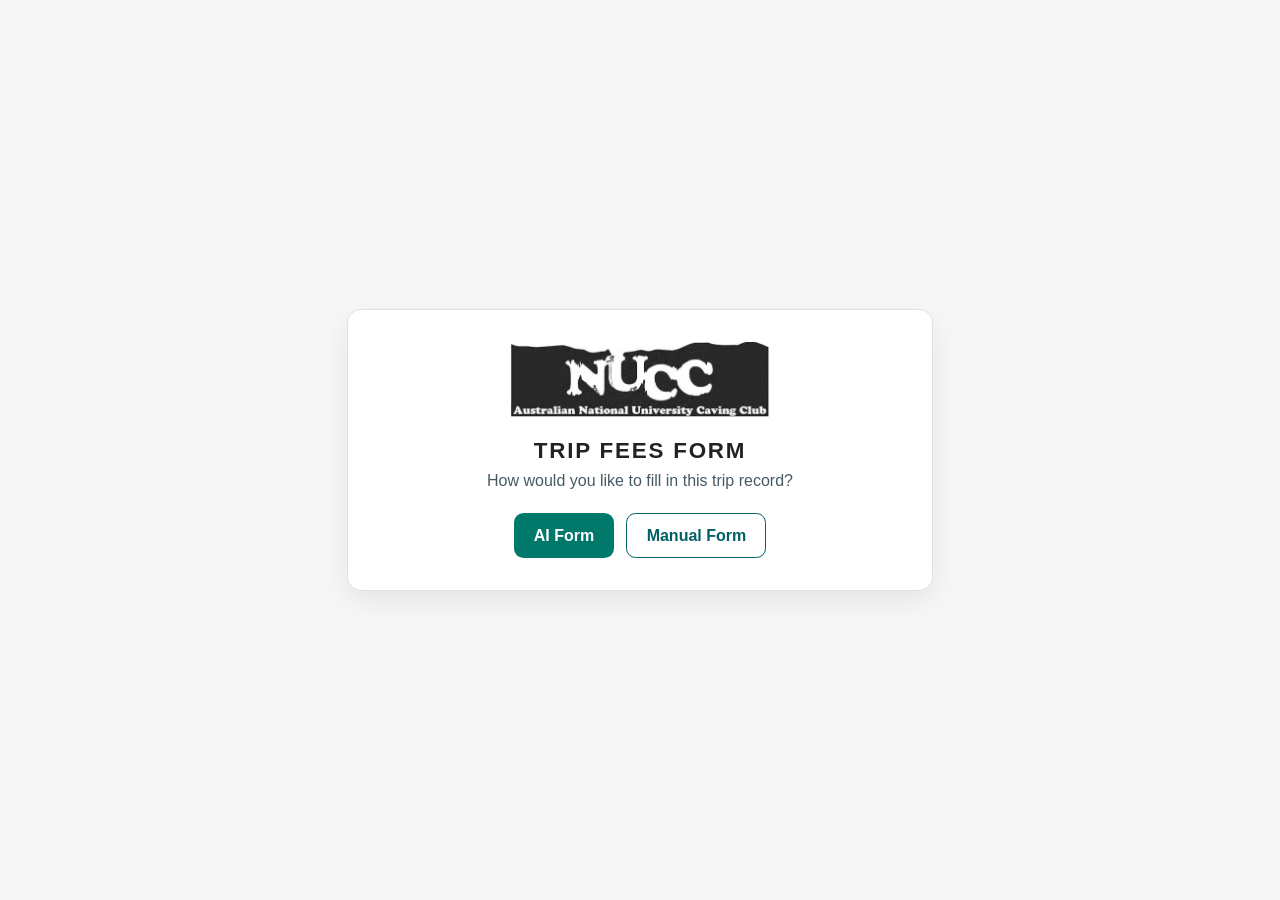
==== commit 94ad07dd: "Split AI and manual forms into separate pages" ====
--- a/index.html
+++ b/index.html
@@ -3,5935 +3,30 @@
 <head>
   <meta charset="UTF-8" />
   <meta name="viewport" content="width=device-width, initial-scale=1.0" />
-  <title>NUCC Trip Attendance Sheet</title>
-  <meta property="og:type" content="website" />
-  <meta property="og:title" content="NUCC Trip Attendance Summary" />
-  <meta property="og:description" content="View the trip expense breakdown, participant balances, and reimbursement details for this NUCC outing." />
-  <meta property="og:image" content="banner.png" />
-  <meta name="twitter:card" content="summary" />
-  <meta name="twitter:title" content="NUCC Trip Attendance Summary" />
-  <meta name="twitter:description" content="View the trip expense breakdown, participant balances, and reimbursement details for this NUCC outing." />
+  <title>Trip Fees Form</title>
   <style>
-    body {
-      margin: 0;
-      padding: 1.5rem;
-      background: #f7f7f7;
-      color: #222;
-      font-family: "Segoe UI", Roboto, Helvetica, Arial, sans-serif;
-    }
-
-    .top-section {
-      display: flex;
-      justify-content: space-between;
-      align-items: flex-start;
-      flex-wrap: wrap;
-      gap: 1.5rem;
-      margin-bottom: 1.5rem;
-    }
-
-    .top-section-left {
-      flex: 2 1 0;
-      min-width: 320px;
-    }
-
-    .top-section-right {
-      flex: 1 1 420px;
-      max-width: 640px;
-      min-width: 320px;
-      display: flex;
-      align-items: center;
-      justify-content: center;
-    }
-
-    .top-section-right-inner {
-      display: flex;
-      align-items: center;
-      justify-content: center;
-      gap: 1.5rem;
-      height: 100%;
-      width: 100%;
-    }
-
-    .banking-info {
-      display: inline-flex;
-      flex-direction: row;
-      align-items: center;
-      justify-content: center;
-      gap: 1.25rem;
-      text-align: left;
-      width: auto;
-      flex: 0 1 auto;
-      min-width: 0;
-    }
-
-    .banking-logo-wrapper {
-      display: flex;
-      flex-direction: column;
-      align-items: center;
-      gap: 0.4rem;
-      width: auto;
-    }
-
-    .banking-logo {
-      max-width: 180px;
-      width: 100%;
-      height: auto;
-      display: block;
-      margin: 0 auto;
-    }
-
-    .banking-details {
-      font-size: 0.95rem;
-      line-height: 1.4;
-      background: #ffffff;
-      border: 1px solid #cfd8dc;
-      border-radius: 0.5rem;
-      padding: 0.75rem 1rem;
-      box-shadow: 0 0.5rem 1.25rem rgba(0, 0, 0, 0.08);
-      min-width: 220px;
-      width: auto;
-      box-sizing: border-box;
-    }
-
-    .banking-actions {
-      display: flex;
-      justify-content: center;
-      width: 100%;
-    }
-
-    .banking-edit-button {
-      padding: 0.4rem 0.9rem;
-      border-radius: 0.5rem;
-      border: 1px solid #006064;
-      background: #00838f;
-      color: #fff;
-      font-weight: 600;
-      cursor: pointer;
-      transition: background 0.15s ease-in-out;
-    }
-
-    .banking-edit-button:hover,
-    .banking-edit-button:focus {
-      background: #0097a7;
-    }
-
-    .banking-details .banking-label {
-      font-weight: 600;
-      margin-right: 0.35rem;
-      color: #004d40;
-    }
-
-    .banking-details p {
-      margin: 0;
-    }
-
-    .banking-details p + p {
-      margin-top: 0.35rem;
-    }
-
-    .header-row {
-      display: flex;
-      align-items: center;
-      gap: 1rem;
-      margin-bottom: 1rem;
-      flex-wrap: nowrap;
-    }
-
-    .header-logo-block {
-      display: flex;
-      flex-direction: column;
-      align-items: flex-start;
-      gap: 0.35rem;
-      flex: 0 0 auto;
-    }
-
-    .header-row img {
-      height: 72px;
-      width: auto;
-      display: block;
-    }
-
-    .image-upload-button {
-      padding: 0.3rem 0.75rem;
-      font-size: 0.9rem;
-      border-radius: 0.4rem;
-      border: 1px solid #006064;
-      background: #00796b;
-      color: #fff;
-      cursor: pointer;
-      font-weight: 600;
-    }
-
-    .image-upload-button:hover,
-    .image-upload-button:focus {
-      background: #00897b;
-    }
-
-    h1 {
-      margin: 0;
-      text-transform: uppercase;
-      letter-spacing: 0.08em;
-      font-size: 1.4rem;
-      white-space: nowrap;
-    }
-
-    table {
-      width: 100%;
-      border-collapse: collapse;
-      margin-bottom: 1.5rem;
-      background: #fff;
-    }
-
-    th,
-    td {
-      border: 1px solid #ccc;
-      padding: 0.4rem 0.5rem;
-      text-align: left;
-      vertical-align: top;
-    }
-
-    thead th {
-      background: #eaeaea;
-      font-weight: 600;
-      text-align: center;
-    }
-
-    .reimburse-header {
-      color: #1b5e20;
-    }
-
-    .reimburse-header .reimburse-label {
-      color: #1b5e20;
-    }
-
-    .reimburse-header .due-label {
-      color: #b00020;
-      margin-left: 0.25rem;
-    }
-
-    caption {
-      text-align: left;
-      margin-bottom: 0.5rem;
-      font-weight: 600;
-    }
-
-    .meta-table {
-      width: auto;
-      border-collapse: separate;
-      border-spacing: 0.6rem 0.5rem;
-      background: transparent;
-    }
-
-    .meta-table th,
-    .meta-table td {
-      border: none;
-      padding: 0;
-      vertical-align: middle;
-    }
-
-    .meta-table th {
-      text-align: right;
-      white-space: nowrap;
-      padding-right: 0.5rem;
-      font-weight: 600;
-    }
-
-    .expense-toggle-group {
-      display: flex;
-      flex-wrap: wrap;
-      gap: 0.75rem;
-      margin: 1rem 0;
-    }
-
-    .expense-toggle-group label {
-      display: inline-flex;
-      align-items: center;
-      gap: 0.4rem;
-      font-weight: 500;
-    }
-
-    .base-expense-inputs {
-      display: flex;
-      flex-wrap: wrap;
-      gap: 0.75rem;
-      margin-bottom: 1rem;
-    }
-
-    .base-expense-inputs label {
-      display: inline-flex;
-      align-items: center;
-      gap: 0.5rem;
-      font-weight: 500;
-    }
-
-    .base-expense-inputs input[type="number"] {
-      width: 6rem;
-      padding: 0.35rem 0.45rem;
-      border-radius: 0.35rem;
-      border: 1px solid #999;
-      font-weight: 500;
-    }
-
-    .controls {
-      display: flex;
-      flex-wrap: wrap;
-      gap: 0.75rem;
-      justify-content: flex-start;
-      margin-top: 1rem;
-    }
-
-    .control-button {
-      display: inline-flex;
-      align-items: center;
-      justify-content: center;
-      padding: 0.5rem 0.9rem;
-      font-size: 0.95rem;
-      border-radius: 0.4rem;
-      border: 1px solid #0077b6;
-      background: #0096c7;
-      color: #fff;
-      cursor: pointer;
-    }
-
-    .attendance-table {
-      display: none;
-    }
-
-    .control-button.hide-on-mobile {
-      display: inline-flex;
-    }
-
-    .under-load-button {
-      flex-basis: 100%;
-      max-width: 13rem;
-    }
-
-    .control-button:hover {
-      background: #00a8e8;
-    }
-
-    .warning-message {
-      color: #b00020;
-      font-weight: 600;
-      margin: 0.5rem 0 0;
-    }
-
-    .mobile-tabs {
-      display: block;
-    }
-
-    .mobile-tab-list {
-      display: none;
-    }
-
-    .mobile-tab-panel {
-      display: block;
-    }
-
-    .mobile-person-panel {
-      display: block;
-    }
-
-    .mobile-person-panel .person-panel-grid {
-      display: grid;
-      grid-template-columns: repeat(auto-fit, minmax(220px, 1fr));
-      gap: 0.75rem;
-      margin-top: 0.5rem;
-    }
-
-    .mobile-person-panel label {
-      display: flex;
-      flex-direction: column;
-      gap: 0.35rem;
-      font-weight: 600;
-      background: #fff;
-      border: 1px solid #cfd8dc;
-      border-radius: 0.5rem;
-      padding: 0.65rem 0.75rem;
-    }
-
-    .mobile-person-panel input,
-    .mobile-person-panel textarea {
-      font: inherit;
-      padding: 0.4rem 0.45rem;
-      border-radius: 0.4rem;
-      border: 1px solid #bdbdbd;
-      background: #fff;
-    }
-
-    .mobile-person-panel textarea {
-      min-height: 4rem;
-      resize: vertical;
-    }
-
-    .mobile-person-panel .mobile-checkbox-field {
-      flex-direction: row;
-      align-items: center;
-      gap: 0.5rem;
-    }
-
-    .mobile-person-panel .petrol-expense-group {
-      display: flex;
-      flex-direction: column;
-      gap: 0.5rem;
-      border: 1px solid #cfd8dc;
-      border-radius: 0.5rem;
-      padding: 0.65rem 0.75rem;
-      background: #fff;
-    }
-
-    .mobile-summary-line {
-      margin-top: 0.25rem;
-      font-weight: 600;
-    }
-
-    .bottom-add-person {
-      display: flex;
-      flex-direction: column;
-      gap: 0.5rem;
-      position: sticky;
-      bottom: 0;
-      z-index: 30;
-      margin-top: 1rem;
-      padding: 0.75rem 0;
-      background: linear-gradient(
-        to top,
-        rgba(247, 247, 247, 0.98),
-        rgba(247, 247, 247, 0.9),
-        rgba(247, 247, 247, 0)
-      );
-    }
-
-    .summary-balance-error {
-      margin: 0;
-      color: #b00020;
-      font-weight: 700;
-      white-space: pre-line;
-    }
-
-    .field-info-button {
-      margin-left: 0.35rem;
-      border: 1px solid #90a4ae;
-      border-radius: 999px;
-      width: 1.1rem;
-      height: 1.1rem;
-      font-size: 0.72rem;
-      line-height: 1;
-      cursor: pointer;
-      background: #eceff1;
-      color: #263238;
-      padding: 0;
-      vertical-align: middle;
-    }
-
-    .name-input.duplicate-name {
-      border-color: #b00020;
-      background: #ffe8ec;
-    }
-
-    .read-only-amount {
-      background: #f5f5f5;
-      color: #555;
-    }
-
-    #notify-dialog {
-      border: none;
-      border-radius: 0.75rem;
-      padding: 0;
-      max-width: min(960px, 90vw);
-      width: 100%;
-      color: #222;
-      box-shadow: 0 1.5rem 3rem rgba(0, 0, 0, 0.2);
-    }
-
-    #notify-dialog::backdrop {
-      background: rgba(0, 0, 0, 0.35);
-    }
-
-    .notify-container {
-      display: flex;
-      flex-direction: column;
-      gap: 1rem;
-      padding: 1.5rem;
-      background: #fff;
-      max-height: 80vh;
-      box-sizing: border-box;
-    }
-
-    .notify-dialog-header {
-      display: flex;
-      align-items: center;
-      justify-content: space-between;
-      gap: 1rem;
-    }
-
-    .notify-dialog-header h2 {
-      margin: 0;
-      font-size: 1.25rem;
-    }
-
-    .notify-close-button {
-      border: none;
-      background: transparent;
-      font-size: 1.75rem;
-      line-height: 1;
-      cursor: pointer;
-      color: #444;
-    }
-
-    .notify-close-button:hover,
-    .notify-close-button:focus {
-      color: #000;
-    }
-
-    .summary-preview {
-      border: 1px solid #d0d0d0;
-      border-radius: 0.5rem;
-      padding: 1rem;
-      background: #fff;
-    }
-
-    .summary-description {
-      font-size: 0.95rem;
-      margin: 1rem 0 0;
-      line-height: 1.5;
-    }
-
-    .summary-description p {
-      margin: 0 0 0.35rem;
-    }
-
-    .summary-description p:last-child {
-      margin-bottom: 0;
-    }
-
-    .additional-expense-help {
-      margin: 0.75rem 0 0;
-      color: #004d40;
-      font-size: 0.95rem;
-      line-height: 1.4;
-    }
-
-    .custom-expense-input-group {
-      display: flex;
-      flex-direction: column;
-      gap: 0.35rem;
-    }
-
-    .custom-expense-paid-row {
-      display: inline-flex;
-      align-items: center;
-      gap: 0.4rem;
-      font-size: 0.85rem;
-    }
-
-    .custom-expense-info-button {
-      border: 1px solid #90a4ae;
-      border-radius: 999px;
-      width: 1.35rem;
-      height: 1.35rem;
-      font-size: 0.8rem;
-      line-height: 1;
-      cursor: pointer;
-      background: #eceff1;
-      color: #263238;
-      padding: 0;
-    }
-
-    .summary-description .summary-line-gold {
-      color: #b8860b;
-    }
-
-    .summary-description .summary-line-green {
-      color: #1b5e20;
-    }
-
-    .summary-description .summary-line-red {
-      color: #b00020;
-    }
-
-    .summary-person {
-      background: #fff;
-      border: 1px solid #d0d0d0;
-      border-radius: 0.5rem;
-      padding: 0.75rem 1rem;
-      margin-bottom: 1rem;
-    }
-
-    .summary-preview table {
-      background: #fff;
-    }
-
-    .summary-preview input,
-    .summary-preview textarea,
-    .summary-preview select,
-    .summary-preview button {
-      pointer-events: none;
-    }
-
-    .summary-preview .summary-copy-link-btn {
-      pointer-events: auto;
-    }
-
-    .summary-preview .summary-value,
-    .summary-preview .summary-select,
-    .summary-preview .summary-multiline {
-      background: none;
-      border: none;
-      padding: 0;
-      margin: 0;
-      color: inherit;
-      font: inherit;
-    }
-
-    .summary-preview .summary-value {
-      display: block;
-      width: 100%;
-      flex: 1 1 auto;
-    }
-
-    .summary-preview .summary-value.summary-number {
-      text-align: right;
-    }
-
-    .summary-preview .summary-multiline {
-      display: block;
-      white-space: pre-wrap;
-    }
-
-    .summary-preview .summary-select {
-      display: inline-block;
-      flex: 0 0 auto;
-      min-width: 0;
-    }
-
-    .summary-preview .summary-select.name-select {
-      min-width: 1.75rem;
-      text-align: center;
-    }
-
-    .attendance-table input[type="text"],
-    .attendance-table input[type="number"],
-    .attendance-table textarea,
-    .meta-table input[type="text"] {
-      width: 100%;
-      box-sizing: border-box;
-      font: inherit;
-      padding: 0.3rem;
-      border: 1px solid #bdbdbd;
-      border-radius: 0.3rem;
-      background: #fff;
-    }
-
-    .consume-header {
-      width: 2.5rem;
-    }
-
-    .consume-cell {
-      text-align: center;
-      width: 2.5rem;
-    }
-
-    .attendance-table input[type="number"] {
-      text-align: right;
-    }
-
-    .attendance-table textarea {
-      min-height: 2.2rem;
-      resize: vertical;
-    }
-
-    .name-input-wrapper {
-      display: flex;
-      gap: 0.25rem;
-      align-items: center;
-      width: 100%;
-    }
-
-    .name-select {
-      flex: 0 0 auto;
-      width: 2.5rem;
-      min-width: 2.5rem;
-      padding: 0.35rem;
-      border: 1px solid #bdbdbd;
-      border-radius: 0.3rem;
-      background: #fff;
-      font: inherit;
-      height: 100%;
-      cursor: pointer;
-      text-align: center;
-    }
-
-    .name-input-wrapper input[type="text"],
-    .name-input-wrapper input[type="search"],
-    .name-input-wrapper input[type="email"],
-    .name-input-wrapper input[type="tel"],
-    .name-input-wrapper input[type="url"],
-    .name-input-wrapper input[type="number"] {
-      flex: 1 1 auto;
-    }
-
-    .totals-row td {
-      font-weight: 600;
-      background: #f4f4f4;
-    }
-
-    .totals-row em {
-      font-weight: 400;
-      color: #666;
-    }
-
-    .fee-breakdown,
-    .fee-value,
-    .reimbursed-value {
-      text-align: right;
-      white-space: nowrap;
-    }
-
-    .amount-due {
-      color: #b00020;
-      font-weight: 600;
-    }
-
-    .amount-credit {
-      color: #1b5e20;
-      font-weight: 600;
-    }
-
-    .expense-total,
-    .expense-consumers {
-      font-size: 0.85rem;
-      color: #333;
-    }
-
-    .tutorial-overlay {
-      position: fixed;
-      inset: 0;
-      background: rgba(0, 0, 0, 0.6);
-      display: flex;
-      align-items: center;
-      justify-content: center;
-      padding: 1.5rem;
-      z-index: 999;
-    }
-
-    .tutorial-overlay.is-hidden {
-      display: none;
-    }
-
-    /* Landing page overlay */
-    .landing-overlay {
-      position: fixed;
-      inset: 0;
-      background: #f7f7f7;
-      display: flex;
-      align-items: center;
-      justify-content: center;
-      padding: 1.5rem;
-      z-index: 1100;
-    }
-
-    .landing-overlay.is-hidden {
-      display: none;
-    }
-
-    .landing-content {
-      display: flex;
-      flex-direction: column;
-      align-items: center;
-      gap: 2rem;
-      max-width: 480px;
-      width: 100%;
-      text-align: center;
-    }
-
-    .landing-content h2 {
-      margin: 0;
-      font-size: 1.5rem;
-      text-transform: uppercase;
-      letter-spacing: 0.08em;
-    }
-
-    .landing-content p {
-      margin: 0;
-      color: #555;
-      font-size: 1rem;
-    }
-
-    .landing-buttons {
-      display: flex;
-      flex-direction: column;
-      gap: 1rem;
-      width: 100%;
-    }
-
-    .landing-button {
-      padding: 1rem 1.5rem;
-      font-size: 1.1rem;
-      font-weight: 700;
-      border-radius: 0.6rem;
-      border: none;
-      cursor: pointer;
-      transition: background 0.15s ease-in-out;
-    }
-
-    .landing-button-ai {
-      background: #0096c7;
-      color: #fff;
-      border: 2px solid #0077b6;
-    }
-
-    .landing-button-ai:hover,
-    .landing-button-ai:focus {
-      background: #00a8e8;
-    }
-
-    .landing-button-manual {
-      background: #fff;
-      color: #222;
-      border: 2px solid #bbb;
-    }
-
-    .landing-button-manual:hover,
-    .landing-button-manual:focus {
-      background: #f0f0f0;
-    }
-
-    /* AI Wizard overlay */
-    .ai-wizard-overlay {
-      position: fixed;
-      inset: 0;
-      background: rgba(0, 0, 0, 0.55);
-      display: flex;
-      align-items: center;
-      justify-content: center;
-      padding: 1.5rem;
-      z-index: 1050;
-    }
-
-    .ai-wizard-overlay.is-hidden {
-      display: none;
-    }
-
-    .ai-wizard-content {
-      background: #fff;
-      border-radius: 1rem;
-      padding: 2rem 2.5rem;
-      max-width: 600px;
-      width: 100%;
-      box-shadow: 0 1.5rem 3rem rgba(0, 0, 0, 0.25);
-      display: flex;
-      flex-direction: column;
-      gap: 1.25rem;
-      max-height: 90vh;
-      overflow-y: auto;
-    }
-
-    .ai-wizard-step {
-      display: none;
-      flex-direction: column;
-      gap: 1.25rem;
-    }
-
-    .ai-wizard-step.is-active {
-      display: flex;
-    }
-
-    .ai-wizard-step h2 {
-      margin: 0;
-      font-size: 1.4rem;
-    }
-
-    .ai-wizard-step label {
-      display: flex;
-      flex-direction: column;
-      gap: 0.5rem;
-      font-weight: 600;
-    }
-
-    .ai-wizard-step input[type="text"],
-    .ai-wizard-step input[type="date"],
-    .ai-wizard-step input[type="number"],
-    .ai-wizard-step textarea {
-      font: inherit;
-      padding: 0.5rem 0.65rem;
-      border-radius: 0.4rem;
-      border: 1px solid #bdbdbd;
-      font-size: 1rem;
-      width: 100%;
-      box-sizing: border-box;
-    }
-
-    .ai-wizard-step textarea {
-      min-height: 9rem;
-      resize: vertical;
-    }
-
-    .ai-wizard-nav {
-      display: flex;
-      justify-content: flex-end;
-      gap: 0.75rem;
-    }
-
-    .ai-wizard-back {
-      padding: 0.55rem 1.1rem;
-      border-radius: 0.4rem;
-      border: 1px solid #bbb;
-      background: #fff;
-      color: #333;
-      font-weight: 600;
-      cursor: pointer;
-    }
-
-    .ai-wizard-back:hover {
-      background: #f0f0f0;
-    }
-
-    .ai-wizard-next {
-      padding: 0.55rem 1.25rem;
-      border-radius: 0.4rem;
-      border: 1px solid #0077b6;
-      background: #0096c7;
-      color: #fff;
-      font-weight: 700;
-      cursor: pointer;
-    }
-
-    .ai-wizard-next:hover {
-      background: #00a8e8;
-    }
-
-    .ai-wizard-copy-btn {
-      padding: 0.65rem 1rem;
-      border-radius: 0.4rem;
-      border: 1px solid #00838f;
-      background: #00838f;
-      color: #fff;
-      font-weight: 700;
-      font-size: 0.95rem;
-      cursor: pointer;
-      line-height: 1.4;
-    }
-
-    .ai-wizard-copy-btn:hover {
-      background: #0097a7;
-    }
-
-    .ai-wizard-hint {
-      font-size: 0.9rem;
-      color: #555;
-      margin: 0;
-      font-weight: 400;
-    }
-
-    .tutorial-content {
-      position: relative;
-      max-width: 720px;
-      width: min(100%, 720px);
-      background: #ffffff;
-      border-radius: 1rem;
-      padding: 2rem 2.5rem;
-      box-shadow: 0 1.5rem 3rem rgba(0, 0, 0, 0.25);
-      display: flex;
-      flex-direction: column;
-      gap: 1.25rem;
-    }
-
-    .tutorial-close {
-      position: absolute;
-      top: 1rem;
-      right: 1rem;
-      border: none;
-      background: transparent;
-      font-size: 2rem;
-      line-height: 1;
-      cursor: pointer;
-      color: #4a4a4a;
-    }
-
-    .tutorial-close:hover,
-    .tutorial-close:focus {
-      color: #000;
-    }
-
-    .tutorial-video {
-      width: 100%;
-      border-radius: 0.75rem;
-      background: #000;
-      max-height: 60vh;
-    }
-
-    .banking-dialog {
-      border: none;
-      border-radius: 0.75rem;
-      padding: 0;
-      max-width: 480px;
-      width: min(90vw, 480px);
-      box-shadow: 0 1.5rem 3rem rgba(0, 0, 0, 0.2);
-    }
-
-    .banking-dialog::backdrop {
-      background: rgba(0, 0, 0, 0.35);
-    }
-
-    .banking-dialog form {
-      display: flex;
-      flex-direction: column;
-      gap: 0.85rem;
-      padding: 1.25rem 1.5rem 1.5rem;
-    }
-
-    .banking-dialog h3 {
-      margin: 0 0 0.25rem;
-      font-size: 1.15rem;
-    }
-
-    .banking-dialog label {
-      display: flex;
-      flex-direction: column;
-      gap: 0.3rem;
-      font-weight: 600;
-    }
-
-    .banking-dialog input[type="text"] {
-      padding: 0.55rem 0.65rem;
-      border: 1px solid #b0bec5;
-      border-radius: 0.4rem;
-      font: inherit;
-    }
-
-    .banking-dialog textarea {
-      width: 100%;
-      box-sizing: border-box;
-      min-height: 14rem;
-      padding: 0.55rem 0.65rem;
-      border: 1px solid #b0bec5;
-      border-radius: 0.4rem;
-      font: inherit;
-      line-height: 1.35;
-      resize: vertical;
-    }
-
-    .banking-dialog .banking-dialog-actions {
-      display: flex;
-      justify-content: flex-end;
-      gap: 0.75rem;
-      margin-top: 0.25rem;
-    }
-
-    .banking-dialog button[type="submit"] {
-      background: #00695c;
-      color: #fff;
-      border: 1px solid #00695c;
-      padding: 0.55rem 1rem;
-      border-radius: 0.45rem;
-      cursor: pointer;
-      font-weight: 600;
-    }
-
-    .banking-dialog button[type="submit"]:hover,
-    .banking-dialog button[type="submit"]:focus {
-      background: #00897b;
-    }
-
-    .banking-dialog .banking-dialog-cancel {
-      background: transparent;
-      color: #00695c;
-      border: 1px solid #00695c;
-      padding: 0.55rem 1rem;
-      border-radius: 0.45rem;
-      cursor: pointer;
-      font-weight: 600;
-    }
-
-    .banking-dialog .banking-dialog-cancel:hover,
-    .banking-dialog .banking-dialog-cancel:focus {
-      background: #e0f2f1;
-    }
-
-    @media (max-width: 1100px) {
-      body {
-        padding: 1rem;
-      }
-
-      table {
-        font-size: 0.9rem;
-      }
-
-      .top-section {
-        align-items: center;
-      }
-
-      .top-section-left {
-        flex-basis: 100%;
-      }
-
-      .header-row {
-        flex-direction: column;
-        align-items: flex-start;
-      }
-
-      .top-section-right {
-        flex-basis: 100%;
-        max-width: none;
-        min-width: 0;
-        justify-content: center;
-      }
-
-      .top-section-right-inner {
-        grid-template-columns: 1fr;
-        align-items: center;
-        height: auto;
-        text-align: center;
-      }
-
-      .banking-info {
-        justify-content: center;
-        flex-wrap: wrap;
-        max-width: 100%;
-      }
-
-      .banking-details {
-        text-align: left;
-      }
-
-      .controls {
-        justify-content: flex-start;
-      }
-
-      .control-button {
-        width: 100%;
-      }
-
-      .control-button.hide-on-mobile {
-        display: inline-flex;
-      }
-
-      .tutorial-content {
-        padding: 1.5rem;
-        max-height: 90vh;
-      }
-
-      .tutorial-video {
-        max-height: 40vh;
-      }
-
-      .header-row {
-        flex-wrap: nowrap;
-      }
-
-      .header-row h1 {
-        margin-top: 0;
-      }
-
-      .meta-table {
-        border-spacing: 0.5rem;
-      }
-
-      .expense-toggle-group {
-        flex-direction: column;
-        align-items: flex-start;
-      }
-
-      .base-expense-inputs {
-        flex-direction: column;
-      }
-
-      .mobile-person-panel .person-panel-grid {
-        grid-template-columns: 1fr;
-      }
-
-      .bottom-add-person .control-button {
-        width: 100%;
-      }
-
-      #attendance-table {
-        display: none;
-      }
-    }
+    body { font-family: "Segoe UI", Roboto, Helvetica, Arial, sans-serif; margin: 0; min-height: 100vh; display:flex; align-items:center; justify-content:center; background:#f7f7f7; color:#222; }
+    .card { background:#fff; border:1px solid #dbe4e8; border-radius:14px; box-shadow:0 10px 30px rgba(0,0,0,.08); padding:2rem; width:min(92vw, 520px); text-align:center; }
+    img { max-width:260px; width:100%; height:auto; }
+    h1 { margin:1rem 0 .5rem; text-transform:uppercase; letter-spacing:.08em; font-size:1.4rem; }
+    p { margin: 0 0 1.4rem; color:#455a64; }
+    .actions { display:flex; gap:.75rem; justify-content:center; flex-wrap:wrap; }
+    .btn { text-decoration:none; display:inline-flex; align-items:center; justify-content:center; padding:.8rem 1.2rem; border-radius:.6rem; font-weight:700; border:1px solid transparent; }
+    .btn-ai { background:#00796b; color:#fff; }
+    .btn-ai:hover { background:#00897b; }
+    .btn-manual { background:#fff; color:#006064; border-color:#006064; }
+    .btn-manual:hover { background:#e0f2f1; }
   </style>
 </head>
 <body>
-  <div
-    class="tutorial-overlay is-hidden"
-    id="tutorial-overlay"
-    role="dialog"
-    aria-modal="true"
-    aria-labelledby="tutorial-title"
-  >
-    <div class="tutorial-content">
-      <button
-        type="button"
-        class="tutorial-close"
-        id="tutorial-close"
-        aria-label="Close tutorial"
-      >
-        &times;
-      </button>
-      <h2 id="tutorial-title">Welcome to the NUCC Trip Attendance Sheet</h2>
-      <p>
-        This dashboard helps you capture who attended the outing, record essential
-        trip logistics, and track costs. As the trip leader, please ensure every
-        participant is listed, expenses are allocated, and banking details are
-        confirmed before submitting the sheet.
-      </p>
-      <video
-        class="tutorial-video"
-        id="tutorial-video"
-        controls
-        preload="metadata"
-      >
-        <source src="tutorial.mp4" type="video/mp4" />
-        Your browser does not support the tutorial video.
-      </video>
+  <main class="card">
+    <img src="banner.png" alt="NUCC banner" />
+    <h1>Trip Fees Form</h1>
+    <p>How would you like to fill in this trip record?</p>
+    <div class="actions">
+      <a class="btn btn-ai" href="ai.html">AI Form</a>
+      <a class="btn btn-manual" href="manual.html">Manual Form</a>
     </div>
-  </div>
-
-  <!-- Landing page -->
-  <div class="landing-overlay is-hidden" id="landing-overlay">
-    <div class="landing-content">
-      <img id="landing-banner" src="banner.png" alt="NUCC banner" style="max-width:260px;width:100%;height:auto;" />
-      <h2>Trip Attendance Sheet</h2>
-      <p>How would you like to fill in this trip record?</p>
-      <div class="landing-buttons">
-        <button type="button" class="landing-button landing-button-ai" id="landing-ai-btn">AI Form</button>
-        <button type="button" class="landing-button landing-button-manual" id="landing-manual-btn">Manual Form</button>
-      </div>
-    </div>
-  </div>
-
-  <!-- AI Wizard overlay -->
-  <div class="ai-wizard-overlay is-hidden" id="ai-wizard-overlay">
-    <div class="ai-wizard-content">
-
-      <!-- Step 1: Location -->
-      <div class="ai-wizard-step is-active" id="ai-step-1">
-        <h2>Where did you go?</h2>
-        <label>
-          Location
-          <input type="text" id="ai-location" placeholder="e.g. Tuglow, Yagby" autocomplete="off" />
-        </label>
-        <div class="ai-wizard-nav">
-          <button type="button" class="ai-wizard-next" id="ai-step1-next">Next</button>
-        </div>
-      </div>
-
-      <!-- Step 2: Date -->
-      <div class="ai-wizard-step" id="ai-step-2">
-        <h2>When?</h2>
-        <label>
-          Date
-          <input type="date" id="ai-date" />
-        </label>
-        <div class="ai-wizard-nav">
-          <button type="button" class="ai-wizard-back" id="ai-step2-back">Back</button>
-          <button type="button" class="ai-wizard-next" id="ai-step2-next">Next</button>
-        </div>
-      </div>
-
-      <!-- Step 3: Trip Leader -->
-      <div class="ai-wizard-step" id="ai-step-3">
-        <h2>Who lead the trip?</h2>
-        <label>
-          Trip Leader
-          <input type="text" id="ai-leader" placeholder="Name of the trip leader" autocomplete="off" />
-        </label>
-        <div class="ai-wizard-nav">
-          <button type="button" class="ai-wizard-back" id="ai-step3-back">Back</button>
-          <button type="button" class="ai-wizard-next" id="ai-step3-next">Next</button>
-        </div>
-      </div>
-
-      <!-- Step 4: Distance -->
-      <div class="ai-wizard-step" id="ai-step-4">
-        <h2>How many KM is the return trip?</h2>
-        <label>
-          Return distance (km)
-          <input type="number" id="ai-distance" placeholder="e.g. 240" min="0" step="1" />
-        </label>
-        <p class="ai-wizard-hint">Used to calculate petrol reimbursements for drivers.</p>
-        <div class="ai-wizard-nav">
-          <button type="button" class="ai-wizard-back" id="ai-step4-back">Back</button>
-          <button type="button" class="ai-wizard-next" id="ai-step4-next">Next</button>
-        </div>
-      </div>
-
-      <!-- Step 5: Free-text notes + copy prompt -->
-      <div class="ai-wizard-step" id="ai-step-5">
-        <h2>Provide details</h2>
-        <label>
-          <span style="font-weight:400">Who came? Who drove and how much did they spend on petrol? Who hired horizontal gear? Who hired camping gear? Who hired SRT kits? What additional expenses were there?</span>
-          <textarea id="ai-notes" placeholder="e.g. Alice, Bob, Carol came. Alice drove and spent $60 on petrol. Bob hired horizontal gear. Carol hired camping gear..."></textarea>
-        </label>
-        <button type="button" class="ai-wizard-copy-btn" id="ai-copy-prompt-btn">Click to copy prompt and open in new tab — paste into ChatGPT to generate record</button>
-        <div class="ai-wizard-nav">
-          <button type="button" class="ai-wizard-back" id="ai-step5-back">Back</button>
-          <button type="button" class="ai-wizard-next" id="ai-step5-next">I've got the CSV — next</button>
-        </div>
-      </div>
-
-      <!-- Step 6: Paste CSV response -->
-      <div class="ai-wizard-step" id="ai-step-6">
-        <h2>Paste the CSV from ChatGPT</h2>
-        <p class="ai-wizard-hint">Copy the CSV from ChatGPT's response and paste it below, then click Load to populate the form.</p>
-        <label>
-          CSV output
-          <textarea id="ai-csv-paste" placeholder="Paste the CSV code block content here..." spellcheck="false"></textarea>
-        </label>
-        <div class="ai-wizard-nav">
-          <button type="button" class="ai-wizard-back" id="ai-step6-back">Back</button>
-          <button type="button" class="ai-wizard-back" id="ai-step6-clear">Clear</button>
-          <button type="button" class="ai-wizard-next" id="ai-step6-load">Load &amp; Summarise</button>
-        </div>
-      </div>
-
-    </div>
-  </div>
-
-  <div class="mobile-tabs" id="mobile-tabs">
-    <div
-      class="mobile-tab-list"
-      id="mobile-tab-list"
-      role="tablist"
-      aria-label="Trip sections"
-    ></div>
-    <div class="mobile-tab-panels" id="mobile-tab-panels">
-      <div
-        class="mobile-tab-panel is-active"
-        id="general-panel"
-        data-tab-id="general"
-      >
-    <div class="top-section">
-      <div class="top-section-left">
-        <div class="header-row">
-          <div class="header-logo-block">
-            <img id="banner-image" src="banner.png" alt="NUCC banner" />
-            <button
-              type="button"
-              class="image-upload-button"
-              id="replace-banner-button"
-            >
-              Replace banner
-            </button>
-            <input
-              type="file"
-              id="banner-image-input"
-              accept="image/*"
-              hidden
-            />
-          </div>
-          <h1>Trip Attendance Sheet</h1>
-        </div>
-
-        <table class="meta-table">
-          <tbody>
-            <tr>
-              <th scope="row">Date</th>
-              <td>
-                <input
-                  type="date"
-                  id="trip-date"
-                  placeholder="Starting date of the trip."
-                />
-              </td>
-            </tr>
-            <tr>
-              <th scope="row">Location</th>
-              <td>
-                <input
-                  type="text"
-                  id="trip-location"
-                  placeholder="Use a short, clear name for where the trip took place — this will be used for tagging in transactions (e.g. Tuglow, Yagby)."
-                />
-              </td>
-            </tr>
-            <tr>
-              <th scope="row">Trip Leader</th>
-              <td>
-                <input
-                  type="text"
-                  id="trip-leader"
-                  list="trip-leader-options"
-                  placeholder="That’s you! The main organizer or leader of the trip."
-                />
-              </td>
-            </tr>
-
-          </tbody>
-        </table>
-
-      <div class="expense-toggle-group" role="group" aria-label="Expense Columns">
-        <label
-          title="Check this if any members hired club horizontal gear (helmets, headtorches, etc.)."
-        >
-          <input type="checkbox" data-expense-key="horizontal-gear" checked />
-          Horizontal Gear
-        </label>
-        <label
-          title="Check this if any members hired club camping gear (e.g. sleeping bag, mat, stove, etc.)."
-        >
-          <input type="checkbox" data-expense-key="camping-gear" checked />
-          Camping Gear
-        </label>
-        <label
-          title="Check this if the club's SRT kit was used on the trip."
-        >
-          <input type="checkbox" data-expense-key="srt-kit" checked />
-          SRT Kit
-        </label>
-        <label
-          title="Check this if any members provided transport and fuel was consumed for the trip."
-        >
-          <input type="checkbox" data-expense-key="petrol" checked />
-          Petrol
-        </label>
-        <label
-          title="A handy toggle to check or uncheck all fields in the Used SRT Kit? column at once."
-        >
-          <input type="checkbox" id="srt-kit-master-toggle" />
-          SRT Kit (All)
-        </label>
-      </div>
-
-      <div class="base-expense-inputs">
-        <label for="horizontal-gear-rate">
-          Horizontal Gear per person ($)
-          <input type="number" id="horizontal-gear-rate" step="0.01" value="5" />
-        </label>
-        <label for="camping-gear-rate">
-          Camping Gear per person ($)
-          <input type="number" id="camping-gear-rate" step="0.01" value="10" />
-        </label>
-        <label for="srt-kit-rate">
-          SRT Kit per person ($)
-          <input type="number" id="srt-kit-rate" step="0.01" value="5" />
-        </label>
-        <label for="maintenance-rate">
-          Maintenance rate ($/km)
-          <input
-            type="number"
-            id="maintenance-rate"
-            step="0.001"
-            value="0.025"
-            min="0"
-          />
-        </label>
-      </div>
-
-      <div class="controls">
-        <button
-          class="control-button"
-          type="button"
-          id="remove-row"
-          title="Remove the last row from the members table."
-        >
-          Remove Row
-        </button>
-        <button
-          class="control-button"
-          type="button"
-          id="add-expense"
-          title="Add a balancing transfer category. Enter amount plus Paid checkbox per member: checked means paid for others, unchecked means owes."
-        >
-          Add Expense
-        </button>
-        <button
-          class="control-button"
-          type="button"
-          id="remove-expense"
-          title="Remove the last added expense category from the table."
-        >
-          Remove Expense
-        </button>
-        <button
-          class="control-button hide-on-mobile"
-          type="button"
-          id="save-csv"
-          title="Download this form as a CSV file and save a draft in this browser."
-        >
-          Save CSV
-        </button>
-        <button
-          class="control-button hide-on-mobile"
-          type="button"
-          id="load-csv"
-          title="Load a previously saved Trip Attendance CSV file."
-        >
-          Load CSV
-        </button>
-        <button
-          class="control-button hide-on-mobile under-load-button"
-          type="button"
-          id="gpt-csv-prompt"
-          title="Copy a ChatGPT prompt that asks for NUCC CSV output in a CSV code block."
-        >
-          GPT Prompt
-        </button>
-        <button
-          class="control-button hide-on-mobile under-load-button"
-          type="button"
-          id="paste-csv-button"
-          title="Paste CSV text directly (for example from ChatGPT output) and load it."
-        >
-          Paste CSV Text
-        </button>
-      </div>
-      <p class="additional-expense-help">
-        Additional expenses are balancing transfers: for each member, enter the
-        amount and tick Paid if they paid for others; leave Paid unticked if
-        they owe that amount. Each added expense should net to $0 so dues and
-        reimbursements stay balanced.
-      </p>
-    </div>
-    <div class="top-section-right">
-      <div class="top-section-right-inner">
-        <div class="banking-info">
-          <div class="banking-logo-wrapper">
-            <img
-              src="banking_logo.png"
-              alt="Banking logo"
-              class="banking-logo"
-              id="banking-logo"
-            />
-            <button
-              type="button"
-              class="image-upload-button"
-              id="replace-banking-logo-button"
-            >
-              Replace banking logo
-            </button>
-            <input
-              type="file"
-              id="banking-logo-input"
-              accept="image/*"
-              hidden
-            />
-          </div>
-          <div class="banking-details" id="banking-details" aria-live="polite">
-            <p>
-              <span class="banking-label">Name:</span>
-              <span>Society Cheque Acct</span>
-            </p>
-            <p>
-              <span class="banking-label">BSB:</span>
-              <span>062903</span>
-            </p>
-            <p>
-              <span class="banking-label">Account:</span>
-              <span>10320366</span>
-            </p>
-          </div>
-          <div class="banking-actions">
-            <button
-              type="button"
-              class="banking-edit-button"
-              id="edit-banking-details"
-            >
-              Edit banking details
-            </button>
-          </div>
-        </div>
-      </div>
-    </div>
-  </div>
-
-  <p
-    id="duplicate-name-warning"
-    class="warning-message"
-    role="alert"
-    aria-live="polite"
-    hidden
-  ></p>
-
-  <table class="attendance-table" id="attendance-table">
-    <thead>
-      <tr id="attendance-header">
-        <th>Name</th>
-      </tr>
-    </thead>
-    <tbody id="attendance-body"></tbody>
-    <tfoot id="attendance-foot"></tfoot>
-  </table>
-
-  <input
-    type="file"
-    id="load-csv-input"
-    accept=".csv,text/csv"
-    style="position: absolute; left: -10000px;"
-    aria-hidden="true"
-  />
-
-  <div class="bottom-add-person">
-    <button
-      type="button"
-      class="control-button"
-      id="add-row"
-      title="Add a new row to the members table."
-    >
-      Add Person
-    </button>
-    <button
-      class="control-button"
-      type="button"
-      id="summarise-button"
-      title="Generate a summary page showing the accounting breakdown for the trip — suitable for sharing with participants and storing in the NUCC Google Drive “Trip Sheets” folder."
-    >
-      Summarise
-    </button>
-    <p id="summarise-imbalance-message" class="summary-balance-error" hidden></p>
-  </div>
-
-      </div>
-    </div>
-  </div>
-
-  <dialog class="banking-dialog" id="banking-dialog">
-    <form id="banking-form" method="dialog">
-      <h3>Edit banking details</h3>
-      <p style="margin: 0; color: #444; font-size: 0.95rem; line-height: 1.4;">
-        Update the account information shown on the right. Leave a field blank to keep the current value.
-      </p>
-      <label for="banking-name">
-        Account name
-        <input type="text" id="banking-name" name="banking-name" />
-      </label>
-      <label for="banking-bsb">
-        BSB
-        <input type="text" id="banking-bsb" name="banking-bsb" />
-      </label>
-      <label for="banking-account">
-        Account number
-        <input type="text" id="banking-account" name="banking-account" />
-      </label>
-      <div class="banking-dialog-actions">
-        <button type="button" class="banking-dialog-cancel" id="banking-cancel">
-          Cancel
-        </button>
-        <button type="button" class="banking-dialog-cancel" id="banking-reset">
-          Reset to defaults
-        </button>
-        <button type="submit">Save banking details</button>
-      </div>
-    </form>
-  </dialog>
-
-  <dialog class="banking-dialog" id="gpt-form-dialog">
-    <form id="gpt-form" method="dialog">
-      <h3>GPT Prompt</h3>
-      <label for="gpt-form-location">
-        Where did you go?
-        <input type="text" id="gpt-form-location" placeholder="e.g. Tuglow, Yagby" autocomplete="off" />
-      </label>
-      <label for="gpt-form-date">
-        When?
-        <input type="date" id="gpt-form-date" />
-      </label>
-      <label for="gpt-form-leader">
-        Who lead the trip?
-        <input type="text" id="gpt-form-leader" placeholder="Name of the trip leader" autocomplete="off" />
-      </label>
-      <label for="gpt-form-distance">
-        How many KM is the return trip?
-        <input type="number" id="gpt-form-distance" placeholder="e.g. 240" min="0" step="1" />
-      </label>
-      <label for="gpt-form-notes">
-        Provide details
-        <textarea id="gpt-form-notes" placeholder="Who came? Who drove and how much did they spend on petrol? Who hired horizontal gear? Who hired camping gear? Who hired SRT kits? What additional expenses were there?"></textarea>
-      </label>
-      <div class="banking-dialog-actions">
-        <button type="button" class="banking-dialog-cancel" id="gpt-form-cancel">Cancel</button>
-        <button type="button" id="gpt-form-copy-btn">Copy prompt &amp; open ChatGPT</button>
-      </div>
-    </form>
-  </dialog>
-
-  <dialog class="banking-dialog" id="paste-csv-dialog">
-    <form id="paste-csv-form" method="dialog">
-      <h3>Paste CSV text</h3>
-      <p style="margin: 0; color: #444; font-size: 0.95rem; line-height: 1.4;">
-        Paste the full CSV text (including metadata rows and the Name header row), then load it into this form.
-      </p>
-      <label for="paste-csv-text">
-        CSV content
-        <textarea
-          id="paste-csv-text"
-          placeholder="Paste CSV here..."
-          spellcheck="false"
-        ></textarea>
-      </label>
-      <div class="banking-dialog-actions">
-        <button type="button" class="banking-dialog-cancel" id="paste-csv-cancel">
-          Cancel
-        </button>
-        <button type="submit">Load pasted CSV</button>
-      </div>
-    </form>
-  </dialog>
-
-  <script>
-    const tutorialOverlay = document.getElementById("tutorial-overlay");
-    const tutorialCloseButton = document.getElementById("tutorial-close");
-    const tutorialVideo = document.getElementById("tutorial-video");
-    let memberNames = [];
-
-    function hideTutorialOverlay() {
-      if (!tutorialOverlay) return;
-      tutorialOverlay.classList.add("is-hidden");
-      if (tutorialVideo) {
-        tutorialVideo.pause();
-        tutorialVideo.currentTime = 0;
-      }
-    }
-
-    if (tutorialOverlay) {
-      tutorialOverlay.addEventListener("click", (event) => {
-        if (event.target === tutorialOverlay) {
-          hideTutorialOverlay();
-        }
-      });
-    }
-
-    if (tutorialCloseButton) {
-      tutorialCloseButton.addEventListener("click", hideTutorialOverlay);
-    }
-
-    document.addEventListener("keydown", (event) => {
-      if (event.key === "Escape" && tutorialOverlay && !tutorialOverlay.classList.contains("is-hidden")) {
-        hideTutorialOverlay();
-      }
-    });
-
-    // ── Landing page ────────────────────────────────────────────────────────
-    const landingOverlay = document.getElementById("landing-overlay");
-    const landingAiBtn = document.getElementById("landing-ai-btn");
-    const landingManualBtn = document.getElementById("landing-manual-btn");
-
-    function hideLanding() {
-      if (landingOverlay) landingOverlay.classList.add("is-hidden");
-    }
-
-    if (landingOverlay) {
-      window.addEventListener("load", () => {
-        landingOverlay.classList.remove("is-hidden");
-        if (landingAiBtn) landingAiBtn.focus();
-      });
-    }
-
-    if (landingManualBtn) {
-      landingManualBtn.addEventListener("click", () => {
-        hideLanding();
-        if (tutorialOverlay) {
-          tutorialOverlay.classList.remove("is-hidden");
-          if (tutorialCloseButton) tutorialCloseButton.focus();
-        }
-      });
-    }
-
-    if (landingAiBtn) {
-      landingAiBtn.addEventListener("click", () => {
-        hideLanding();
-        showAiWizardStep(1);
-      });
-    }
-
-    // ── AI Wizard ────────────────────────────────────────────────────────────
-    const aiWizardOverlay = document.getElementById("ai-wizard-overlay");
-
-    function showAiWizardStep(n) {
-      if (!aiWizardOverlay) return;
-      aiWizardOverlay.classList.remove("is-hidden");
-      for (let i = 1; i <= 6; i++) {
-        const el = document.getElementById("ai-step-" + i);
-        if (el) el.classList.toggle("is-active", i === n);
-      }
-      const firstInput = document.querySelector("#ai-step-" + n + " input, #ai-step-" + n + " textarea");
-      if (firstInput) firstInput.focus();
-    }
-
-    function hideAiWizard() {
-      if (aiWizardOverlay) aiWizardOverlay.classList.add("is-hidden");
-    }
-
-    // Step nav wiring
-    function aiStep1Next() {
-      const loc = document.getElementById("ai-location")?.value.trim();
-      if (!loc) { window.alert("Please enter a location."); return; }
-      showAiWizardStep(2);
-    }
-    function aiStep2Next() {
-      const d = document.getElementById("ai-date")?.value;
-      if (!d) { window.alert("Please enter a date."); return; }
-      showAiWizardStep(3);
-    }
-    function aiStep3Next() {
-      const l = document.getElementById("ai-leader")?.value.trim();
-      if (!l) { window.alert("Please enter the trip leader name."); return; }
-      showAiWizardStep(4);
-    }
-
-    document.getElementById("ai-step1-next")?.addEventListener("click", aiStep1Next);
-    document.getElementById("ai-location")?.addEventListener("keydown", (e) => { if (e.key === "Enter") { e.preventDefault(); aiStep1Next(); } });
-
-    document.getElementById("ai-step2-back")?.addEventListener("click", () => showAiWizardStep(1));
-    document.getElementById("ai-step2-next")?.addEventListener("click", aiStep2Next);
-    document.getElementById("ai-date")?.addEventListener("keydown", (e) => { if (e.key === "Enter") { e.preventDefault(); aiStep2Next(); } });
-
-    document.getElementById("ai-step3-back")?.addEventListener("click", () => showAiWizardStep(2));
-    document.getElementById("ai-step3-next")?.addEventListener("click", aiStep3Next);
-    document.getElementById("ai-leader")?.addEventListener("keydown", (e) => { if (e.key === "Enter") { e.preventDefault(); aiStep3Next(); } });
-
-    document.getElementById("ai-step4-back")?.addEventListener("click", () => showAiWizardStep(3));
-    document.getElementById("ai-step4-next")?.addEventListener("click", () => showAiWizardStep(5));
-    document.getElementById("ai-distance")?.addEventListener("keydown", (e) => { if (e.key === "Enter") { e.preventDefault(); showAiWizardStep(5); } });
-
-    document.getElementById("ai-step5-back")?.addEventListener("click", () => showAiWizardStep(4));
-    document.getElementById("ai-step5-next")?.addEventListener("click", () => showAiWizardStep(6));
-    document.getElementById("ai-step6-back")?.addEventListener("click", () => showAiWizardStep(5));
-    document.getElementById("ai-step6-clear")?.addEventListener("click", () => {
-      const ta = document.getElementById("ai-csv-paste");
-      if (ta) { ta.value = ""; ta.focus(); }
-    });
-
-    document.getElementById("ai-copy-prompt-btn")?.addEventListener("click", async () => {
-      const location = document.getElementById("ai-location")?.value.trim() || "";
-      const date = document.getElementById("ai-date")?.value || "";
-      const leader = document.getElementById("ai-leader")?.value.trim() || "";
-      const distance = document.getElementById("ai-distance")?.value.trim() || "";
-      const notes = document.getElementById("ai-notes")?.value.trim() || "";
-
-      // Pre-fill the main form fields so buildGptCsvPrompt uses them
-      const tripDateInput = document.getElementById("trip-date");
-      const tripLocationInput = document.getElementById("trip-location");
-      const tripLeaderInput = document.getElementById("trip-leader");
-      if (tripDateInput && date) tripDateInput.value = date;
-      if (tripLocationInput && location) tripLocationInput.value = location;
-      if (tripLeaderInput && leader) tripLeaderInput.value = leader;
-
-      // Set petrol distance on all existing rows (or store for later)
-      window._aiWizardDistance = distance;
-
-      const schemaPromptBase = buildGptCsvPrompt();
-      // Replace the placeholder with actual notes + pre-filled header
-      const distanceLine = distance ? `Return trip distance: ${distance} km\n` : "";
-      const promptText = schemaPromptBase.replace(
-        "[PASTE YOUR NOTES HERE]",
-        `Location: ${location}\nDate: ${date}\nTrip Leader: ${leader}\n${distanceLine}${notes}`
-      );
-
-      try {
-        await copyTextToClipboard(promptText);
-        window.open("https://chatgpt.com/?temporary-chat=true", "_blank");
-        window.alert("Prompt copied! Paste it into ChatGPT in the new tab, then come back here and paste the CSV response.");
-      } catch (err) {
-        console.error("Could not copy AI wizard prompt", err);
-        window.alert("Could not copy automatically. Please copy this prompt manually:\n\n" + promptText);
-        window.open("https://chatgpt.com/?temporary-chat=true", "_blank");
-      }
-    });
-
-    document.getElementById("ai-step6-load")?.addEventListener("click", () => {
-      const csvText = document.getElementById("ai-csv-paste")?.value.trim() || "";
-      if (!csvText) { window.alert("Please paste the CSV text first."); return; }
-      // Strip fenced code block markers if present
-      const cleaned = csvText.replace(/^```[^\n]*\n?/m, "").replace(/\n?```\s*$/m, "").trim();
-      try {
-        loadTableFromCsvContent(cleaned);
-        hideAiWizard();
-        // Trigger summarise automatically
-        setTimeout(() => {
-          const summariseBtn = document.getElementById("summarise-button");
-          if (summariseBtn) summariseBtn.click();
-        }, 300);
-      } catch (error) {
-        console.error("Could not load CSV from AI wizard", error);
-        window.alert("Could not load CSV. " + (error?.message || "Please check the format."));
-      }
-    });
-
-    const nameListId = "member-options";
-    const nameDatalist = document.createElement("datalist");
-    nameDatalist.id = nameListId;
-    document.body.appendChild(nameDatalist);
-
-    const tripLeaderListId = "trip-leader-options";
-    const tripLeaderDatalist = document.createElement("datalist");
-    tripLeaderDatalist.id = tripLeaderListId;
-    document.body.appendChild(tripLeaderDatalist);
-
-    const tripLeaderInput = document.getElementById("trip-leader");
-    const tripDateInput = document.getElementById("trip-date");
-    const tripLocationInput = document.getElementById("trip-location");
-    const editBankingButton = document.getElementById("edit-banking-details");
-    const bankingDialog = document.getElementById("banking-dialog");
-    const bankingForm = document.getElementById("banking-form");
-    const bankingNameInput = document.getElementById("banking-name");
-    const bankingBsbInput = document.getElementById("banking-bsb");
-    const bankingAccountInput = document.getElementById("banking-account");
-    const bankingCancelButton = document.getElementById("banking-cancel");
-    const bankingResetButton = document.getElementById("banking-reset");
-    const gptCsvPromptButton = document.getElementById("gpt-csv-prompt");
-    const pasteCsvButton = document.getElementById("paste-csv-button");
-    const pasteCsvDialog = document.getElementById("paste-csv-dialog");
-    const pasteCsvForm = document.getElementById("paste-csv-form");
-    const pasteCsvTextArea = document.getElementById("paste-csv-text");
-    const pasteCsvCancelButton = document.getElementById("paste-csv-cancel");
-    const bannerImageElement = document.getElementById("banner-image");
-    const bankingLogoElement = document.getElementById("banking-logo");
-    const replaceBannerButton = document.getElementById("replace-banner-button");
-    const replaceBankingLogoButton = document.getElementById(
-      "replace-banking-logo-button"
-    );
-    const bannerImageInput = document.getElementById("banner-image-input");
-    const bankingLogoInput = document.getElementById("banking-logo-input");
-    const mobileTabPanels = document.getElementById("mobile-tab-panels");
-    const generalPanel = document.getElementById("general-panel");
-
-    if (tripLeaderInput) {
-      tripLeaderInput.setAttribute("list", tripLeaderListId);
-      wrapInputWithNameLookup(tripLeaderInput);
-    }
-
-
-    if (tripDateInput) {
-      tripDateInput.addEventListener("input", () => {
-        renderBankingDetails();
-      });
-    }
-
-    if (tripLocationInput) {
-      tripLocationInput.addEventListener("input", () => {
-        renderBankingDetails();
-      });
-    }
-
-    const bakedBankingDefaults = {
-      Name: "Society Cheque Acct",
-      BSB: "062903",
-      Account: "10320366"
-    };
-    let bankingDetailsData = null;
-    let defaultBankingDetails = normalizeBankingDetails(bakedBankingDefaults);
-    let bankingDetailsEdited = false;
-    const defaultBannerSource =
-      bannerImageElement?.getAttribute("src") || "banner.png";
-    const defaultBankingLogoSource =
-      bankingLogoElement?.getAttribute("src") || "banking_logo.png";
-    let bannerImageSource = defaultBannerSource;
-    let bankingLogoSource = defaultBankingLogoSource;
-
-    const baseExpenseRates = {
-      "horizontal-gear": 5,
-      "camping-gear": 10,
-      "srt-kit": 5
-    };
-
-    let maintenanceRate = 0.025;
-
-    const legacyExpenseKeyMap = {
-      "personal-gear": "horizontal-gear",
-      "shared-gear": "srt-kit"
-    };
-
-    function normalizeExpenseKey(key) {
-      if (typeof key !== "string") {
-        return key;
-      }
-      return legacyExpenseKeyMap[key] || key;
-    }
-
-    function getPersonTabId(index) {
-      return `person-${index}`;
-    }
-
-    function getPersonLabel(participant, index) {
-      const name = (participant?.name || "").trim();
-      return name || `Person ${index + 1}`;
-    }
-
-    function refreshMobileTabLabels() {
-      document.querySelectorAll(".mobile-person-panel").forEach((panel) => {
-        const personIndex = Number(panel.dataset.personIndex);
-        if (!Number.isInteger(personIndex)) {
-          return;
-        }
-        const participant = participants[personIndex];
-        const heading = panel.querySelector("h2");
-        if (heading) {
-          heading.textContent = getPersonLabel(participant, personIndex);
-        }
-      });
-    }
-
-    function focusMobilePerson(personIndex) {
-      const mobilePanel = document.querySelector(
-        `.mobile-person-panel[data-person-index="${personIndex}"]`
-      );
-      const mobileNameInput = document.querySelector(
-        `.mobile-name-input[data-person-index="${personIndex}"]`
-      );
-      if (mobilePanel) {
-        mobilePanel.scrollIntoView({ behavior: "smooth", block: "start" });
-      }
-      if (mobileNameInput) {
-        mobileNameInput.focus();
-      }
-    }
-
-    function syncInputValueIfInactive(input, value, isCheckbox = false) {
-      if (!input || document.activeElement === input) {
-        return;
-      }
-      if (isCheckbox) {
-        input.checked = Boolean(value);
-      } else {
-        input.value = value;
-      }
-    }
-
-    const baseExpenseKeys = Object.keys(baseExpenseRates);
-
-    const participants = Array.from({ length: 2 }, () => ({
-      name: ""
-    }));
-    const baseExpenseDefinitions = [
-      {
-        key: "horizontal-gear",
-        name: "Horizontal Gear",
-        enabled: true,
-        defaultConsumerState: false
-      },
-      {
-        key: "camping-gear",
-        name: "Camping Gear",
-        enabled: true,
-        defaultConsumerState: false
-      },
-      {
-        key: "srt-kit",
-        name: "SRT Kit",
-        enabled: true,
-        defaultConsumerState: false
-      },
-      { key: "petrol", name: "Petrol", enabled: true, defaultConsumerState: true }
-    ];
-
-    const srtKitMasterToggle = document.getElementById("srt-kit-master-toggle");
-
-    let customExpenseCounter = 0;
-
-    function createExpense({
-      name,
-      key = null,
-      type = "custom",
-      enabled = true,
-      defaultConsumerState = false
-    }) {
-      const id = type === "base" ? `base-${key}` : `custom-${customExpenseCounter++}`;
-      return {
-        id,
-        name,
-        key,
-        type,
-        enabled,
-        defaultConsumerState,
-        amounts: participants.map(() => ""),
-        consumers: participants.map(() => defaultConsumerState)
-      };
-    }
-
-    const baseExpenses = baseExpenseDefinitions.map((definition) =>
-      createExpense({ ...definition, type: "base" })
-    );
-
-    const petrolExpense = baseExpenses.find((expense) => expense.key === "petrol");
-    if (petrolExpense) {
-      petrolExpense.distances = participants.map(() => "");
-    }
-
-    const customExpenses = [];
-
-    if (tripDateInput && !tripDateInput.value) {
-      const now = new Date();
-      now.setMinutes(now.getMinutes() - now.getTimezoneOffset());
-      tripDateInput.value = now.toISOString().slice(0, 10);
-    }
-
-    const baseExpenseRateInputs = {
-      "horizontal-gear": document.getElementById("horizontal-gear-rate"),
-      "camping-gear": document.getElementById("camping-gear-rate"),
-      "srt-kit": document.getElementById("srt-kit-rate")
-    };
-
-    const maintenanceRateInput = document.getElementById("maintenance-rate");
-
-    function normalizeImageSource(source, fallback) {
-      if (typeof source === "string" && source.trim()) {
-        return source;
-      }
-      return fallback;
-    }
-
-    function syncImageElementSource(element, source, fallback) {
-      if (!element) {
-        return;
-      }
-      const resolved = normalizeImageSource(source, fallback);
-      element.setAttribute("src", resolved);
-    }
-
-    function syncImageSources() {
-      syncImageElementSource(bannerImageElement, bannerImageSource, defaultBannerSource);
-      syncImageElementSource(
-        bankingLogoElement,
-        bankingLogoSource,
-        defaultBankingLogoSource
-      );
-    }
-
-    function setupImageReplacement(button, input, applySource) {
-      if (button && input) {
-        button.addEventListener("click", () => {
-          input.value = "";
-          input.click();
-        });
-      }
-
-      if (!input) {
-        return;
-      }
-
-      input.addEventListener("change", () => {
-        const [file] = input.files;
-        if (!file) {
-          return;
-        }
-
-        const reader = new FileReader();
-        reader.onload = () => {
-          if (typeof reader.result === "string") {
-            applySource(reader.result);
-          }
-        };
-        reader.readAsDataURL(file);
-      });
-    }
-
-    baseExpenseKeys.forEach((key) => {
-      applyBaseExpenseRateToExpense(key);
-    });
-
-    function isBaseRateControlled(expense) {
-      if (!expense || !expense.key) {
-        return false;
-      }
-      return Object.prototype.hasOwnProperty.call(baseExpenseRates, expense.key);
-    }
-
-    function isDirectChargeExpense(expense) {
-      if (!expense) {
-        return false;
-      }
-      return (
-        expense.key === "horizontal-gear" ||
-        expense.key === "camping-gear" ||
-        expense.key === "srt-kit"
-      );
-    }
-
-    function isBalancingCustomExpense(expense) {
-      return Boolean(expense && expense.type === "custom");
-    }
-
-    function getCustomExpensePlaceholder(isPaid) {
-      return isPaid
-        ? "How much person paid for others"
-        : "How much person owes";
-    }
-
-    function getPaidCheckboxInfoText() {
-      return "Paid means this member paid this amount on behalf of others. If unchecked, the member owes this amount.";
-    }
-
-    function getInputFieldHelpText(field, labelText) {
-      if (!field) {
-        return "";
-      }
-
-      const inputIdHelpMap = {
-        "trip-date":
-          "Trip start date used in the summary and CSV export.",
-        "trip-location":
-          "Location label shown in the summary and used to tag this trip in saved records.",
-        "trip-leader":
-          "Main organizer for the trip. This helps identify who coordinated the sheet.",
-        "horizontal-gear-rate":
-          "Per-person depreciation charge applied to members ticked under Hired Horizontal Gear?.",
-        "camping-gear-rate":
-          "Per-person depreciation charge applied to members ticked under Hired Camping Gear?.",
-        "srt-kit-rate":
-          "Per-person depreciation charge applied to members ticked under Used SRT Kit?.",
-        "maintenance-rate":
-          "Kilometre reimbursement rate used with Petrol distance to calculate maintenance contributions."
-      };
-
-      if (field.id && inputIdHelpMap[field.id]) {
-        return inputIdHelpMap[field.id];
-      }
-
-      if (field.dataset && field.dataset.expenseKey) {
-        const expenseToggleMap = {
-          "horizontal-gear":
-            "Show or hide the Horizontal Gear columns and calculations for this trip.",
-          "camping-gear":
-            "Show or hide the Camping Gear columns and calculations for this trip.",
-          "srt-kit":
-            "Show or hide the SRT Kit columns and calculations for this trip.",
-          petrol:
-            "Show or hide Petrol amount, inclusion, and distance-based maintenance calculations."
-        };
-        return (
-          expenseToggleMap[field.dataset.expenseKey] ||
-          "Show or hide this expense category from the table and summary."
-        );
-      }
-
-      if (field.id === "srt-kit-master-toggle") {
-        return "Bulk toggle for all Used SRT Kit? checkboxes in the member table.";
-      }
-
-      if (
-        field.classList.contains("mobile-direct-charge") ||
-        labelText.startsWith("Hired ") ||
-        labelText.startsWith("Used SRT Kit?")
-      ) {
-        return "Tick this member if they used/hired this gear so the configured per-person fee is added to their total.";
-      }
-
-      if (field.classList.contains("mobile-consume-input")) {
-        return "Include this member when splitting the matching base expense across consumers.";
-      }
-
-      if (field.classList.contains("mobile-paid-input")) {
-        return getPaidCheckboxInfoText();
-      }
-
-      if (field.classList.contains("mobile-distance-input")) {
-        return "Distance in km used with the maintenance rate for petrol reimbursement calculations.";
-      }
-
-      if (
-        field.classList.contains("mobile-amount-input") ||
-        field.classList.contains("read-only-amount")
-      ) {
-        return "Amount for this member for the selected expense. For custom expenses, pair with Paid to indicate paid vs owes.";
-      }
-
-      const helpFromField =
-        field.getAttribute("title") ||
-        field.getAttribute("placeholder") ||
-        field.getAttribute("aria-label") ||
-        "";
-      if (helpFromField.trim()) {
-        return helpFromField.trim();
-      }
-
-      return labelText ? `Enter ${labelText}.` : "";
-    }
-
-    function getHeaderHelpText(thText, target) {
-      if (!thText) {
-        return "";
-      }
-
-      const helpMap = {
-        Name: "Member name used for all fee, reimbursement, and CSV rows.",
-        "Distance (km)":
-          "Per-member distance used with Maintenance rate to calculate maintenance reimbursement.",
-        "Fee Breakdown":
-          "Read-only explanation of how each member total was built from active expense columns.",
-        Fee: "Final total fee allocated to this member.",
-        Reimburse:
-          "Green values are reimbursements owed to the member; red values (Due) are amounts the member must pay back.",
-        "Reimburse(Due)":
-          "Green values are reimbursements owed to the member; red values (Due) are amounts the member must pay back.",
-        "Inc?":
-          "Include this member in sharing the adjacent base expense amount."
-      };
-      if (helpMap[thText]) {
-        return helpMap[thText];
-      }
-
-      if (thText.startsWith("Hired ") || thText.startsWith("Used SRT Kit?")) {
-        return "Checkbox column: tick members who used this gear so the corresponding per-person depreciation fee is charged.";
-      }
-
-      if (target && target.dataset && target.dataset.expenseId) {
-        return "Per-member amount column for this expense. For custom expenses, Paid marks positive contributions while unticked members owe that amount. Expense totals must balance to $0 before summarising.";
-      }
-
-      return `${thText} field details.`;
-    }
-
-    function getFieldHelpText(target) {
-      if (!target) {
-        return "";
-      }
-
-      const explicit = target.getAttribute("data-info-text");
-      if (explicit && explicit.trim()) {
-        return explicit.trim();
-      }
-
-      if (target.tagName === "LABEL") {
-        const field = target.querySelector("input, select, textarea");
-        if (!field) {
-          return "";
-        }
-        const labelText = target.textContent.replace(/\s+/g, " ").trim();
-        return getInputFieldHelpText(field, labelText);
-      }
-
-      if (target.tagName === "TH") {
-        const thText = target.textContent.replace(/\s+/g, " ").trim();
-        return getHeaderHelpText(thText, target);
-      }
-
-      return "";
-    }
-
-    function addInfoIconToTarget(target) {
-      if (!target || target.querySelector(".field-info-button")) {
-        return;
-      }
-      const helpText = getFieldHelpText(target);
-      if (!helpText) {
-        return;
-      }
-      const infoButton = document.createElement("button");
-      infoButton.type = "button";
-      infoButton.className = "field-info-button";
-      infoButton.textContent = "i";
-      infoButton.title = helpText;
-      infoButton.setAttribute("aria-label", "Field information");
-      infoButton.addEventListener("click", () => {
-        window.alert(helpText);
-      });
-      target.appendChild(infoButton);
-    }
-
-    function attachFieldInfoIcons() {
-      document
-        .querySelectorAll("label, th")
-        .forEach((element) => addInfoIconToTarget(element));
-    }
-
-    function getExpenseHeaderLabel(expense) {
-      if (!expense) {
-        return "";
-      }
-      if (isDirectChargeExpense(expense)) {
-        if (expense.key === "horizontal-gear") {
-          return "Hired Horizontal Gear?";
-        }
-        if (expense.key === "camping-gear") {
-          return "Hired Camping Gear?";
-        }
-        if (expense.key === "srt-kit") {
-          return "Used SRT Kit?";
-        }
-        return `${expense.name}?`;
-      }
-      return expense.name;
-    }
-
-    function applyBaseExpenseRateToExpense(key) {
-      const expense = baseExpenses.find((item) => item.key === key);
-      if (!expense) {
-        return;
-      }
-      ensureExpenseSize(expense);
-      const rate = baseExpenseRates[key];
-      for (let index = 0; index < expense.amounts.length; index += 1) {
-        expense.amounts[index] = rate === "" ? "" : rate;
-      }
-    }
-
-    function syncBaseExpenseInputsFromRates() {
-      baseExpenseKeys.forEach((key) => {
-        const input = baseExpenseRateInputs[key];
-        if (!input) {
-          return;
-        }
-        const value = baseExpenseRates[key];
-        input.value = value === "" ? "" : String(value);
-      });
-    }
-
-    function syncMaintenanceRateInput() {
-      if (!maintenanceRateInput) {
-        return;
-      }
-      maintenanceRateInput.value = Number.isFinite(maintenanceRate)
-        ? String(maintenanceRate)
-        : "";
-    }
-
-    function updateDuplicateNameWarnings() {
-      const warningElement = document.getElementById("duplicate-name-warning");
-      const counts = new Map();
-
-      participants.forEach((participant) => {
-        const normalized = (participant.name || "").trim().toLowerCase();
-        if (normalized) {
-          counts.set(normalized, (counts.get(normalized) || 0) + 1);
-        }
-      });
-
-      const duplicateKeys = new Set();
-      counts.forEach((count, key) => {
-        if (count > 1) {
-          duplicateKeys.add(key);
-        }
-      });
-
-      const nameInputs = Array.from(
-        document.querySelectorAll(".name-input, .mobile-name-input")
-      );
-      nameInputs.forEach((input) => {
-        const normalized = (input.value || "").trim().toLowerCase();
-        if (normalized && duplicateKeys.has(normalized)) {
-          input.classList.add("duplicate-name");
-          input.setAttribute("aria-invalid", "true");
-        } else {
-          input.classList.remove("duplicate-name");
-          input.removeAttribute("aria-invalid");
-        }
-      });
-
-      if (warningElement) {
-        if (duplicateKeys.size > 0) {
-          const labels = [];
-          participants.forEach((participant) => {
-            const trimmed = (participant.name || "").trim();
-            const normalized = trimmed.toLowerCase();
-            if (trimmed && duplicateKeys.has(normalized) && !labels.includes(trimmed)) {
-              labels.push(trimmed);
-            }
-          });
-          warningElement.hidden = false;
-          warningElement.textContent = `Duplicate names detected: ${labels.join(", ")}`;
-        } else {
-          warningElement.hidden = true;
-          warningElement.textContent = "";
-        }
-      }
-    }
-
-    baseExpenseKeys.forEach((key) => {
-      const input = baseExpenseRateInputs[key];
-      if (!input) {
-        return;
-      }
-      input.addEventListener("input", () => {
-        const rawValue = input.value;
-        if (rawValue === "") {
-          baseExpenseRates[key] = "";
-          applyBaseExpenseRateToExpense(key);
-          renderTable();
-          syncBaseExpenseInputsFromRates();
-          return;
-        }
-        const numericValue = Number(rawValue);
-        if (!Number.isFinite(numericValue)) {
-          return;
-        }
-        baseExpenseRates[key] = numericValue;
-        applyBaseExpenseRateToExpense(key);
-        renderTable();
-        syncBaseExpenseInputsFromRates();
-      });
-    });
-
-    if (maintenanceRateInput) {
-      syncMaintenanceRateInput();
-      maintenanceRateInput.addEventListener("input", (event) => {
-        const rawValue = event.target.value;
-        if (rawValue === "") {
-          maintenanceRate = 0;
-          renderTable();
-          syncMaintenanceRateInput();
-          return;
-        }
-        const numericValue = Number(rawValue);
-        if (!Number.isFinite(numericValue) || numericValue < 0) {
-          return;
-        }
-        maintenanceRate = numericValue;
-        renderTable();
-        syncMaintenanceRateInput();
-      });
-    }
-
-    function getAllExpenses() {
-      return [...baseExpenses, ...customExpenses];
-    }
-
-    function getActiveExpenses() {
-      return [
-        ...baseExpenses.filter((expense) => expense.enabled),
-        ...customExpenses
-      ];
-    }
-
-    function getSrtKitExpense() {
-      return baseExpenses.find((expense) => expense.key === "srt-kit");
-    }
-
-    function findExpenseById(id) {
-      return getAllExpenses().find((expense) => expense.id === id);
-    }
-
-    function populateNameSelect(selectElement) {
-      selectElement.innerHTML = "";
-
-      const placeholder = document.createElement("option");
-      placeholder.value = "";
-      placeholder.textContent = "";
-      placeholder.setAttribute("aria-hidden", "true");
-      selectElement.appendChild(placeholder);
-
-      memberNames.forEach((name) => {
-        const option = document.createElement("option");
-        option.value = name;
-        option.textContent = name;
-        selectElement.appendChild(option);
-      });
-
-      selectElement.value = "";
-    }
-
-    function wrapInputWithNameLookup(input, onSelect) {
-      if (!input || input.closest(".name-input-wrapper")) {
-        return null;
-      }
-
-      const wrapper = document.createElement("div");
-      wrapper.className = "name-input-wrapper";
-      input.parentNode.insertBefore(wrapper, input);
-      wrapper.appendChild(input);
-
-      const nameSelect = document.createElement("select");
-      nameSelect.className = "name-select";
-      nameSelect.setAttribute("aria-label", "Select member from list");
-      nameSelect.title = "Select member";
-      populateNameSelect(nameSelect);
-
-      nameSelect.addEventListener("change", (event) => {
-        const value = event.target.value;
-        if (value) {
-          input.value = value;
-          input.dispatchEvent(new Event("input", { bubbles: true }));
-          if (typeof onSelect === "function") {
-            onSelect(value);
-          }
-        }
-        event.target.value = "";
-      });
-
-      wrapper.appendChild(nameSelect);
-      return nameSelect;
-    }
-
-    function cloneNodeWithFormValues(node) {
-      const clone = node.cloneNode(true);
-      const originals = node.querySelectorAll("input, textarea, select");
-      const clones = clone.querySelectorAll("input, textarea, select");
-      originals.forEach((element, index) => {
-        const cloned = clones[index];
-        if (!cloned) {
-          return;
-        }
-        if (cloned.tagName === "INPUT") {
-          const input = element;
-          const cloneInput = cloned;
-          if (input.type === "checkbox" || input.type === "radio") {
-            cloneInput.checked = input.checked;
-            if (input.checked) {
-              cloneInput.setAttribute("checked", "");
-            } else {
-              cloneInput.removeAttribute("checked");
-            }
-          } else if (input.type === "file") {
-            cloneInput.value = "";
-            cloneInput.removeAttribute("value");
-          } else {
-            cloneInput.value = input.value;
-            if (input.value === "") {
-              cloneInput.removeAttribute("value");
-            } else {
-              cloneInput.setAttribute("value", input.value);
-            }
-          }
-        } else if (cloned.tagName === "TEXTAREA") {
-          cloned.value = element.value;
-          cloned.textContent = element.value;
-        } else if (cloned.tagName === "SELECT") {
-          cloned.value = element.value;
-          const selectedValues = Array.from(element.options)
-            .filter((option) => option.selected)
-            .map((option) => option.value);
-          cloned.querySelectorAll("option").forEach((option) => {
-            const isSelected = selectedValues.includes(option.value);
-            option.selected = isSelected;
-            if (isSelected) {
-              option.setAttribute("selected", "");
-            } else {
-              option.removeAttribute("selected");
-            }
-          });
-        }
-      });
-      return clone;
-    }
-
-    function stripIds(node) {
-      if (node.nodeType === Node.ELEMENT_NODE) {
-        node.removeAttribute("id");
-        node
-          .querySelectorAll("[id]")
-          .forEach((element) => element.removeAttribute("id"));
-      }
-      return node;
-    }
-
-    function sanitizeSummaryClone(node) {
-      node
-        .querySelectorAll(
-          ".expense-toggle-group, .base-expense-inputs, .controls, button, input[type=\"file\"]"
-        )
-        .forEach((element) => element.remove());
-
-      node
-        .querySelectorAll('input[type="checkbox"]').forEach((checkbox) => {
-        const replacement = node.ownerDocument.createElement("span");
-        replacement.className = "summary-check";
-        replacement.textContent = checkbox.checked ? "✔" : "";
-        checkbox.replaceWith(replacement);
-      });
-
-      node.querySelectorAll("textarea").forEach((textarea) => {
-        const display = node.ownerDocument.createElement("div");
-        const classes = ["summary-multiline"];
-        const existingClasses = textarea.className.trim();
-        if (existingClasses) {
-          classes.push(
-            ...existingClasses
-              .split(/\s+/)
-              .filter((className) => className.length > 0)
-          );
-        }
-        display.className = classes.join(" ");
-        display.textContent = textarea.value || textarea.textContent || "";
-        textarea.replaceWith(display);
-      });
-
-      node.querySelectorAll("select").forEach((select) => {
-        const display = node.ownerDocument.createElement("span");
-        const classes = ["summary-select"];
-        const existingClasses = select.className.trim();
-        if (existingClasses) {
-          classes.push(
-            ...existingClasses
-              .split(/\s+/)
-              .filter((className) => className.length > 0)
-          );
-        }
-        display.className = classes.join(" ");
-
-        const selectedOptions = Array.from(select.selectedOptions || []);
-        const textContent = selectedOptions.length
-          ? selectedOptions
-              .map((option) => (option.textContent || "").trim())
-              .filter((text) => text.length > 0)
-              .join(", ")
-          : select.value || "";
-        display.textContent = textContent;
-        select.replaceWith(display);
-      });
-
-      node.querySelectorAll("input").forEach((input) => {
-        if (input.type === "checkbox") {
-          return;
-        }
-        const display = node.ownerDocument.createElement("span");
-        const classes = ["summary-value"];
-        if (input.type === "number") {
-          classes.push("summary-number");
-        }
-        const existingClasses = input.className.trim();
-        if (existingClasses) {
-          classes.push(
-            ...existingClasses
-              .split(/\s+/)
-              .filter((className) => className.length > 0)
-          );
-        }
-        display.className = classes.join(" ");
-        let textContent = input.value || "";
-        if (input.type === "number") {
-          const { expenseId, distanceField } = input.dataset || {};
-          if (distanceField === "true") {
-            if (input.value !== "") {
-              const numericValue = Number(input.value);
-              textContent = Number.isFinite(numericValue)
-                ? String(Math.round(numericValue))
-                : "";
-            } else {
-              textContent = "";
-            }
-          } else if (expenseId) {
-            const numericValue = Number(input.value);
-            if (Number.isFinite(numericValue) && input.value !== "") {
-              textContent = `$${formatCurrency(numericValue)}`;
-            } else {
-              textContent = "";
-            }
-          }
-        }
-        display.textContent = textContent;
-        input.replaceWith(display);
-      });
-
-      return node;
-    }
-
-    function removeEmptySummaryNameRows(node) {
-      node
-        .querySelectorAll(".attendance-table tbody tr")
-        .forEach((row) => {
-          const nameElement =
-            row.querySelector(".name-input") || row.querySelector("td");
-          const textContent =
-            (nameElement?.textContent || "").replace(/\s+/g, " ").trim();
-          if (!textContent) {
-            row.remove();
-          }
-        });
-      return node;
-    }
-
-    function formatSummaryDate(rawValue) {
-      if (!rawValue) {
-        return "";
-      }
-
-      const parsed = new Date(rawValue);
-      if (Number.isNaN(parsed.getTime())) {
-        return rawValue;
-      }
-
-      try {
-        return new Intl.DateTimeFormat(undefined, { dateStyle: "long" }).format(
-          parsed
-        );
-      } catch (error) {
-        return rawValue;
-      }
-    }
-
-    function buildSummaryPreview(targetDocument) {
-      const container = targetDocument.createElement("div");
-      container.className = "summary-preview";
-
-      const maintenanceRateText = formatMaintenanceRateDisplay(
-        getEffectiveMaintenanceRate()
-      );
-
-      const tripLocationValue = (tripLocationInput?.value || "").trim();
-      const tripLeaderValue = (tripLeaderInput?.value || "").trim();
-      const formattedDate = formatSummaryDate(tripDateInput?.value || "");
-      const dateValue = formattedDate || tripDateInput?.value || "";
-
-      // Build notes section (appended at bottom after balances)
-      const summaryNotes = targetDocument.createElement("div");
-      summaryNotes.className = "summary-notes";
-
-      const descriptionSegments = ["Cost accounting for"];
-      if (tripLocationValue) {
-        descriptionSegments.push(tripLocationValue);
-      } else {
-        descriptionSegments.push("this trip");
-      }
-      if (dateValue) {
-        descriptionSegments.push(`on ${dateValue}`);
-      }
-
-      const descriptionParagraph = targetDocument.createElement("p");
-      descriptionParagraph.textContent = `${descriptionSegments.join(" ")} for various expenses shown below.`;
-
-      const leaderParagraph = targetDocument.createElement("p");
-      leaderParagraph.className = "summary-line-gold";
-      leaderParagraph.textContent = tripLeaderValue
-        ? `Trip leader ${tripLeaderValue} should present this trip attendance summary to participants for review and confirmation of expenses. Once verified, save this page as a PDF and send it to all participants and the treasurer to record dues and process reimbursements.`
-        : "Trip leader should present this trip attendance summary to participants for review and confirmation of expenses. Once verified, save this page as a PDF and send it to all participants and the treasurer to record dues and process reimbursements.";
-
-      const reimburseParagraph = targetDocument.createElement("p");
-      reimburseParagraph.className = "summary-line-green";
-      reimburseParagraph.textContent =
-        "Those with Reimburse values, colored green, will receive payment from the club account.";
-
-      const oweParagraph = targetDocument.createElement("p");
-      oweParagraph.className = "summary-line-red";
-      oweParagraph.textContent =
-        "If you owe, colored red in the Reimburse(Due), please pay to the club account details of which are provided in the top right.";
-
-      const srtKitParagraph = targetDocument.createElement("p");
-      srtKitParagraph.textContent =
-        "SRT kit refers to club-issued Single Rope Technique gear used on vertical trips. Ropes, rigging equipment, canyon packs, and other shared tools are maintained by the club and are not charged per use.";
-
-      const horizontalGearParagraph = targetDocument.createElement("p");
-      horizontalGearParagraph.textContent =
-        "Horizontal gear covers helmets, headtorches, and similar equipment issued to individuals. A standard $5 charge applies when this option is selected.";
-
-      const campingGearParagraph = targetDocument.createElement("p");
-      campingGearParagraph.textContent =
-        "Camping gear covers sleeping bags, mats, stoves, and similar items hired for overnight trips. A standard $10 depreciation charge applies when this option is selected.";
-
-      const petrolParagraph = targetDocument.createElement("p");
-      petrolParagraph.textContent =
-        `Petrol expenses are reported by the drivers after the trip. Distances travelled are also recorded so that a maintenance charge of $${maintenanceRateText || "0"} per kilometre can be added. The combined total is pooled and divided equally among all participants, while each driver is credited $${maintenanceRateText || "0"} per kilometre to return maintenance funds to those who supplied vehicles.`;
-
-      const versionParagraph = targetDocument.createElement("p");
-      versionParagraph.className = "summary-version";
-      versionParagraph.textContent = "Version: Nov 2025 – Current";
-
-      [descriptionParagraph, leaderParagraph, reimburseParagraph, oweParagraph,
-       srtKitParagraph, horizontalGearParagraph, campingGearParagraph,
-       petrolParagraph, versionParagraph
-      ].forEach((p) => summaryNotes.appendChild(p));
-
-      // Clone and append the top section (banner + meta tiles + banking)
-      const topSection = document.querySelector(".top-section");
-      if (topSection) {
-        const clone = stripIds(cloneNodeWithFormValues(topSection));
-        if (clone) {
-          sanitizeSummaryClone(clone);
-          removeEmptySummaryNameRows(clone);
-          const imported = targetDocument.importNode(clone, true);
-
-          const summaryBankingDetails = imported.querySelector(".banking-details");
-          if (summaryBankingDetails) {
-            renderBankingDetailsInto(summaryBankingDetails, targetDocument);
-          }
-
-          const summaryBankingLogo = imported.querySelector(".banking-logo");
-          if (summaryBankingLogo && bankingLogoSource) {
-            summaryBankingLogo.src = bankingLogoSource;
-          }
-
-          container.appendChild(imported);
-        }
-      }
-
-      const calculation = calculateFinancials(false);
-
-      // Copy link bar
-      const copyLinkBar = targetDocument.createElement("div");
-      copyLinkBar.className = "summary-copy-link-bar";
-      const copyLinkBtn = targetDocument.createElement("button");
-      copyLinkBtn.type = "button";
-      copyLinkBtn.className = "summary-copy-link-btn";
-      copyLinkBtn.textContent = "Copy link";
-      const copyLinkNotice = targetDocument.createElement("span");
-      copyLinkNotice.className = "summary-copy-link-notice";
-      copyLinkNotice.textContent = "Paste into Messenger, WhatsApp, or email to share this summary.";
-      copyLinkBar.appendChild(copyLinkBtn);
-      copyLinkBar.appendChild(copyLinkNotice);
-
-      // Build share URL from current app state (images omitted — too large for a URL)
-      const shareState = buildApplicationState();
-      shareState.images = { banner: null, banking: null };
-      try {
-        const encoded = btoa(unescape(encodeURIComponent(JSON.stringify(shareState))));
-        const base = document.baseURI.split("?")[0].split("#")[0];
-        copyLinkBtn.setAttribute("data-share-url", base + "?share=" + encoded);
-      } catch (e) {
-        console.warn("Could not build share URL", e);
-      }
-
-      container.appendChild(copyLinkBar);
-
-      const peopleSection = targetDocument.createElement("section");
-      peopleSection.className = "summary-people-section";
-      const peopleHeading = targetDocument.createElement("h2");
-      peopleHeading.textContent = "Participant balances";
-      peopleSection.appendChild(peopleHeading);
-
-      const participantEntries = participants
-        .map((participant, index) => ({ participant, index }))
-        .filter(({ participant }) => (participant.name || "").trim());
-
-      participantEntries.forEach(({ participant, index }, displayIndex) => {
-        const name = (participant.name || "").trim();
-        const personWrapper = targetDocument.createElement("div");
-        personWrapper.className = "summary-person";
-
-        const balance = calculation.balances[index] || 0;
-        const balanceLine = targetDocument.createElement("p");
-        const amountText = `$${formatCurrency(Math.abs(balance)) || "0.00"}`;
-        const balanceLabel = balance > 0 ? "Owes" : "Reimburse";
-        const balanceClass = balance > 0 ? "amount-due" : "amount-credit";
-        balanceLine.innerHTML = `<strong>${name}</strong>: ${balanceLabel} <span class="${balanceClass}">${amountText}</span>`;
-        personWrapper.appendChild(balanceLine);
-
-        const contributionDetails = calculation.participantContributionDetails[index] || [];
-        const contributionItems = contributionDetails.filter(
-          (entry) => entry && (Number(entry.value) || entry.distance)
-        );
-        if (contributionItems.length) {
-          const contributionsHeading = targetDocument.createElement("p");
-          contributionsHeading.textContent = "Contributions:";
-          contributionsHeading.classList.add("summary-detail-item");
-          const list = targetDocument.createElement("ul");
-          list.classList.add("summary-detail-item");
-          contributionItems.forEach((entry) => {
-            const item = targetDocument.createElement("li");
-            const pieces = [];
-            if (Number(entry.value)) {
-              pieces.push(`${entry.name}: $${formatCurrency(entry.value) || "0.00"}`);
-            } else {
-              pieces.push(entry.name);
-            }
-            if (entry.distance) {
-              pieces.push(`${Math.round(entry.distance)} km`);
-            }
-            item.textContent = pieces.join(" – ");
-            list.appendChild(item);
-          });
-          personWrapper.appendChild(contributionsHeading);
-          personWrapper.appendChild(list);
-        }
-
-        const feeBreakdown = calculation.participantFeeBreakdowns[index] || [];
-        if (feeBreakdown.length) {
-          const breakdownHeading = targetDocument.createElement("p");
-          breakdownHeading.textContent = "Fee breakdown:";
-          breakdownHeading.classList.add("summary-detail-item");
-          const list = targetDocument.createElement("ul");
-          list.classList.add("summary-detail-item");
-          feeBreakdown.forEach((entry) => {
-            const item = targetDocument.createElement("li");
-            item.textContent = `${entry.name}: $${formatCurrency(entry.value) || "0.00"}`;
-            list.appendChild(item);
-          });
-          personWrapper.appendChild(breakdownHeading);
-          personWrapper.appendChild(list);
-        }
-
-        peopleSection.appendChild(personWrapper);
-
-        const isLastEntry = displayIndex === participantEntries.length - 1;
-        const shouldBreak = (displayIndex + 1) % 3 === 0 && !isLastEntry;
-        if (shouldBreak) {
-          const pageBreak = targetDocument.createElement("div");
-          pageBreak.className = "summary-page-break";
-          peopleSection.appendChild(pageBreak);
-        }
-      });
-
-      container.appendChild(peopleSection);
-
-      const summaryTotals = targetDocument.createElement("section");
-      summaryTotals.className = "summary-totals";
-      summaryTotals.classList.add("summary-detail-item");
-      const totalsHeading = targetDocument.createElement("h2");
-      totalsHeading.textContent = "Summary";
-      summaryTotals.appendChild(totalsHeading);
-
-      const totalsList = targetDocument.createElement("ul");
-      const totalFeesItem = targetDocument.createElement("li");
-      totalFeesItem.textContent = `Total fees: $${formatCurrency(calculation.totalFees) || "0.00"}`;
-      totalsList.appendChild(totalFeesItem);
-
-      const balanceItem = targetDocument.createElement("li");
-      const balanceLabel = calculation.totalBalance > 0 ? "Club Gear Depreciation (owed)" : "Club Gear Depreciation (credit)";
-      balanceItem.textContent = `${balanceLabel}: ${
-        calculation.totalBalance ? `$${formatCurrency(Math.abs(calculation.totalBalance))}` : "$0.00"
-      }`;
-      totalsList.appendChild(balanceItem);
-
-      const incomeItem = targetDocument.createElement("li");
-      incomeItem.textContent = `Club income: $${formatCurrency(calculation.clubIncome) || "0.00"}`;
-      totalsList.appendChild(incomeItem);
-
-      summaryTotals.appendChild(totalsList);
-      container.appendChild(summaryTotals);
-      container.appendChild(summaryNotes);
-
-      return container;
-    }
-
-    function buildSummaryHtml(summaryTitle) {
-      const summaryDocument = document.implementation.createHTMLDocument("");
-      const resolvedTitle = summaryTitle || getDateLocationTag();
-      summaryDocument.title = resolvedTitle;
-
-      const metaCharset = summaryDocument.createElement("meta");
-      metaCharset.setAttribute("charset", "utf-8");
-      summaryDocument.head.appendChild(metaCharset);
-
-      const baseHref = summaryDocument.createElement("base");
-      baseHref.href = document.baseURI;
-      summaryDocument.head.appendChild(baseHref);
-
-      const existingStyle = document.querySelector("style");
-      if (existingStyle) {
-        summaryDocument.head.appendChild(
-          summaryDocument.importNode(existingStyle, true)
-        );
-      }
-
-      const extraStyle = summaryDocument.createElement("style");
-      extraStyle.textContent = `
-        .summary-check {
-          display: inline-block;
-          min-width: 1.5rem;
-          text-align: center;
-          font-weight: 600;
-        }
-
-        .summary-preview .top-section {
-          align-items: flex-start;
-          gap: 1.5rem;
-        }
-
-        .summary-preview .header-row {
-          flex-wrap: nowrap;
-          align-items: center;
-          gap: 1.25rem;
-        }
-
-        .summary-preview .header-logo-block {
-          align-items: flex-start;
-        }
-
-        .summary-preview .header-row h1 {
-          margin-top: 0.35rem;
-        }
-
-        .summary-preview .top-section-left {
-          width: 100%;
-          max-width: none;
-        }
-
-        .summary-preview .top-section-right {
-          flex: 0 0 auto;
-          max-width: none;
-          width: 100%;
-          justify-content: center;
-        }
-
-        .summary-preview .top-section-right-inner {
-          display: flex;
-          align-items: center;
-          justify-content: center;
-          gap: 1.25rem;
-          flex-wrap: nowrap;
-        }
-
-        .summary-preview .banking-info {
-          flex-direction: row;
-          align-items: center;
-          justify-content: center;
-          text-align: left;
-          gap: 1rem;
-          width: auto;
-          max-width: none;
-        }
-
-        .summary-preview .banking-logo-wrapper {
-          flex: 0 0 auto;
-        }
-
-        .summary-preview .banking-logo-wrapper .image-upload-button,
-        .summary-preview .banking-logo-wrapper input[type="file"] {
-          display: none;
-        }
-
-        .summary-preview .banking-details {
-          width: auto;
-          min-width: 240px;
-          margin: 0;
-        }
-
-        .summary-preview .banking-actions {
-          display: none;
-        }
-
-        .summary-preview .meta-table {
-          width: auto;
-          border-spacing: 0.6rem 0.5rem;
-        }
-
-        .summary-preview .meta-table {
-          width: 100%;
-          border-spacing: 0;
-        }
-
-        .summary-preview .meta-table tbody {
-          display: flex;
-          flex-wrap: wrap;
-          gap: 0.75rem;
-        }
-
-        .summary-preview .meta-table tr {
-          display: flex;
-          flex-direction: column;
-          background: #f5f5f5;
-          border: 1px solid #e0e0e0;
-          border-radius: 0.45rem;
-          padding: 0.45rem 0.85rem;
-          flex: 1 1 0;
-          min-width: 120px;
-        }
-
-        .summary-preview .meta-table th {
-          text-align: left;
-          white-space: nowrap;
-          padding: 0;
-          font-size: 0.75rem;
-          font-weight: 600;
-          text-transform: uppercase;
-          letter-spacing: 0.05em;
-          color: #666;
-        }
-
-        .summary-preview .meta-table td {
-          padding: 0;
-          font-size: 1rem;
-          font-weight: 500;
-        }
-
-        .summary-preview .summary-description {
-          display: flex;
-          align-items: flex-start;
-          gap: 1.5rem;
-        }
-
-        .summary-preview .summary-description-text {
-          flex: 1 1 0;
-        }
-
-        .summary-preview .summary-people-section {
-          break-before: page;
-          page-break-before: always;
-        }
-
-        .summary-preview .summary-page-break {
-          break-before: page;
-          page-break-before: always;
-        }
-
-        .summary-preview .summary-totals {
-          break-before: page;
-          page-break-before: always;
-        }
-
-        .summary-copy-link-bar {
-          margin: 1.25rem 0 0;
-          display: flex;
-          align-items: center;
-          gap: 0.75rem;
-          flex-wrap: wrap;
-        }
-
-        .summary-copy-link-btn {
-          padding: 0.55rem 1.1rem;
-          border-radius: 0.4rem;
-          border: 1px solid #0077b6;
-          background: #0096c7;
-          color: #fff;
-          font-weight: 700;
-          font-size: 0.95rem;
-          cursor: pointer;
-        }
-
-        .summary-copy-link-btn:hover {
-          background: #00a8e8;
-        }
-
-        .summary-copy-link-notice {
-          font-size: 0.88rem;
-          color: #555;
-        }
-
-        @media print {
-          .summary-copy-link-bar { display: none; }
-        }
-
-        .summary-preview .summary-notes {
-          margin-top: 2rem;
-          padding-top: 1.25rem;
-          border-top: 1px solid #e0e0e0;
-          font-size: 0.92rem;
-          color: #444;
-          line-height: 1.6;
-        }
-
-        .summary-preview .summary-notes p {
-          margin: 0 0 0.6rem;
-        }
-
-        .summary-preview .summary-notes p:last-child {
-          margin-bottom: 0;
-        }
-      `;
-      summaryDocument.head.appendChild(extraStyle);
-
-      const main = summaryDocument.createElement("main");
-      main.appendChild(buildSummaryPreview(summaryDocument));
-      summaryDocument.body.appendChild(main);
-
-      // Inline script so the Copy link button works after serialisation
-      const copyLinkScript = summaryDocument.createElement("script");
-      copyLinkScript.textContent = `
-(function () {
-  var btn = document.querySelector('.summary-copy-link-btn');
-  var notice = document.querySelector('.summary-copy-link-notice');
-  if (!btn) return;
-  btn.addEventListener('click', async function () {
-    var url = btn.getAttribute('data-share-url');
-    if (!url) { alert('Could not generate share link.'); return; }
-    try {
-      await navigator.clipboard.writeText(url);
-      if (notice) { notice.textContent = 'Link copied!'; }
-      setTimeout(function () {
-        if (notice) notice.textContent = 'Paste into Messenger, WhatsApp, or email to share this summary.';
-      }, 2500);
-    } catch (err) {
-      window.prompt('Copy this link:', url);
-    }
-  });
-})();
-      `;
-      summaryDocument.body.appendChild(copyLinkScript);
-
-      return `<!DOCTYPE html>${summaryDocument.documentElement.outerHTML}`;
-    }
-
-    function downloadAndOpenSummaryHtml() {
-      const state = buildApplicationState();
-      state.images = { banner: null, banking: null };
-      let encoded;
-      try {
-        encoded = btoa(unescape(encodeURIComponent(JSON.stringify(state))));
-      } catch (e) {
-        window.alert("Could not encode summary state.");
-        return false;
-      }
-      const base = document.baseURI.split("?")[0].split("#")[0].replace(/[^/]*$/, "");
-      const url = base + "summarise.html?share=" + encoded;
-      const opened = window.open(url, "_blank");
-      if (!opened) {
-        window.alert("Please allow pop-ups to view the summary.");
-        return false;
-      }
-      return true;
-    }
-
-    async function loadMemberOptions() {
-      try {
-        const response = await fetch("members.csv");
-        if (!response.ok) {
-          return;
-        }
-        const text = await response.text();
-        const rows = parseCsv(text);
-        const names = new Set();
-
-        rows.forEach((row, index) => {
-          if (!row || row.length === 0) {
-            return;
-          }
-          const rawName = (row[0] || "").trim().replace(/^"(.+)"$/, "$1");
-          if (!rawName) {
-            return;
-          }
-          if (index === 0 && /^(name|names)$/i.test(rawName)) {
-            return;
-          }
-          names.add(rawName);
-        });
-
-        memberNames = Array.from(names).sort((a, b) => a.localeCompare(b));
-
-        nameDatalist.innerHTML = "";
-        tripLeaderDatalist.innerHTML = "";
-        memberNames.forEach((name) => {
-          const option = document.createElement("option");
-          option.value = name;
-          option.textContent = name;
-          tripLeaderDatalist.appendChild(option);
-          nameDatalist.appendChild(option.cloneNode(true));
-        });
-
-        document
-          .querySelectorAll(".name-select")
-          .forEach((select) => populateNameSelect(select));
-
-        renderTable();
-      } catch (error) {
-        console.warn("Could not load member list", error);
-      }
-    }
-
-    function formatCurrency(value) {
-      if (!Number.isFinite(value)) return "";
-      const fixed = Number(value).toFixed(2);
-      return fixed === "-0.00" ? "0.00" : fixed;
-    }
-
-    function formatMaintenanceRateDisplay(value) {
-      if (!Number.isFinite(value)) {
-        return "";
-      }
-      const fixed = value.toFixed(3).replace(/0+$/, "").replace(/\.$/, "");
-      return fixed || "0";
-    }
-
-    function getEffectiveMaintenanceRate() {
-      return Number.isFinite(maintenanceRate) && maintenanceRate >= 0
-        ? maintenanceRate
-        : 0;
-    }
-
-    function parseCsv(text) {
-      const rows = [];
-      let currentRow = [];
-      let currentValue = "";
-      let inQuotes = false;
-
-      for (let i = 0; i < text.length; i += 1) {
-        const char = text[i];
-
-        if (inQuotes) {
-          if (char === '"') {
-            if (text[i + 1] === '"') {
-              currentValue += '"';
-              i += 1;
-            } else {
-              inQuotes = false;
-            }
-          } else {
-            currentValue += char;
-          }
-        } else if (char === '"') {
-          inQuotes = true;
-        } else if (char === ",") {
-          currentRow.push(currentValue);
-          currentValue = "";
-        } else if (char === "\n") {
-          currentRow.push(currentValue);
-          rows.push(currentRow);
-          currentRow = [];
-          currentValue = "";
-        } else if (char !== "\r") {
-          currentValue += char;
-        }
-      }
-
-      currentRow.push(currentValue);
-      rows.push(currentRow);
-
-      return rows.filter((row) => row.some((value) => value && value.trim() !== ""));
-    }
-
-    function parseTsv(text) {
-      return String(text || "")
-        .split(/\r?\n/)
-        .map((line) => line.split("\t"))
-        .filter((row) => row.some((value) => value && value.trim() !== ""));
-    }
-
-    function syncExpenseToggleStates() {
-      document
-        .querySelectorAll('.expense-toggle-group input[type="checkbox"]')
-        .forEach((checkbox) => {
-          const key = checkbox.dataset.expenseKey;
-          const expense = baseExpenses.find((item) => item.key === key);
-          if (expense) {
-            checkbox.checked = expense.enabled;
-          }
-        });
-    }
-
-    function getDateLocationTag() {
-      const fallbackDate = new Date();
-      const dateString = tripDateInput?.value && /^\d{4}-\d{2}-\d{2}$/.test(tripDateInput.value)
-        ? tripDateInput.value
-        : fallbackDate.toISOString().slice(0, 10);
-      const formattedDate = dateString.replace(/-/g, "_");
-
-      const rawLocation = tripLocationInput?.value ? tripLocationInput.value.trim() : "";
-      const sanitizedLocation = rawLocation
-        .replace(/[^A-Za-z0-9]+/g, "_")
-        .replace(/^_+|_+$/g, "");
-      const locationPart = sanitizedLocation || "Unknown";
-
-      return `${formattedDate}_${locationPart}`;
-    }
-
-    function getFileBaseName(extension) {
-      const tag = getDateLocationTag();
-      return `${tag}.${extension}`;
-    }
-
-    function buildApplicationState() {
-      const snapshot = {
-        trip: {
-          date: tripDateInput ? tripDateInput.value : "",
-          location: tripLocationInput ? tripLocationInput.value : "",
-          leader: tripLeaderInput ? tripLeaderInput.value : "",
-          clerk: ""
-        },
-        bankingDetails: getCurrentBankingDetails(),
-        baseExpenseRates: { ...baseExpenseRates },
-        maintenanceRate,
-        baseExpenses: baseExpenses.map((expense) => {
-          const snapshot = {
-            key: expense.key,
-            name: expense.name,
-            enabled: expense.enabled,
-            amounts: [...expense.amounts],
-            consumers: [...expense.consumers]
-          };
-          if (expense.key === "petrol") {
-            snapshot.distances = Array.isArray(expense.distances)
-              ? expense.distances.map((value) => {
-                  if (value === "" || value === null) {
-                    return "";
-                  }
-                  const numeric = Number(value);
-                  return Number.isFinite(numeric) ? Math.max(0, Math.round(numeric)) : "";
-                })
-              : [];
-          }
-          return snapshot;
-        }),
-        customExpenses: customExpenses.map((expense) => ({
-          name: expense.name,
-          enabled: expense.enabled,
-          amounts: [...expense.amounts],
-          consumers: [...expense.consumers]
-        })),
-        participants: participants.map((participant) => ({
-          name: participant.name
-        })),
-        images: {
-          banner: bannerImageSource,
-          banking: bankingLogoSource
-        },
-        srtKitAllSelected: Boolean(
-          srtKitMasterToggle && srtKitMasterToggle.checked
-        )
-      };
-
-      return snapshot;
-    }
-
-    function escapeCsvCell(value) {
-      const stringValue = String(value ?? "");
-      const escaped = stringValue.replace(/"/g, '""');
-      return `"${escaped}"`;
-    }
-
-    function parseBooleanString(value) {
-      return /^true$/i.test(String(value || "").trim());
-    }
-
-    function parseNumericString(value) {
-      const trimmed = String(value ?? "").trim();
-      if (!trimmed) {
-        return "";
-      }
-      const numeric = Number(trimmed);
-      return Number.isFinite(numeric) ? numeric : "";
-    }
-
-    function buildApplicationStateCsv() {
-      const state = buildApplicationState();
-      const metadataRows = [
-        ["format", "nucc_trip_attendance_matrix_v2"],
-        ["saved_at", new Date().toISOString()],
-        ["trip_date", state.trip?.date || ""],
-        ["trip_location", state.trip?.location || ""],
-        ["trip_leader", state.trip?.leader || ""],
-        ["bank_name", state.bankingDetails?.Name || ""],
-        ["bank_bsb", state.bankingDetails?.BSB || ""],
-        ["bank_account", state.bankingDetails?.Account || ""],
-        ["maintenance_rate", state.maintenanceRate]
-      ];
-
-      Object.entries(state.baseExpenseRates || {}).forEach(([key, value]) => {
-        metadataRows.push([`base_rate.${key}`, value]);
-      });
-
-      const expenseEntries = [];
-      (state.baseExpenses || []).forEach((expense) => {
-        expenseEntries.push({
-          field: expense.key,
-          name: expense.name,
-          key: expense.key,
-          type: "base",
-          enabled: Boolean(expense.enabled),
-          amounts: Array.isArray(expense.amounts) ? expense.amounts : [],
-          consumers: Array.isArray(expense.consumers) ? expense.consumers : [],
-          distances: Array.isArray(expense.distances) ? expense.distances : []
-        });
-      });
-      (state.customExpenses || []).forEach((expense, index) => {
-        const field = `custom-${index + 1}`;
-        expenseEntries.push({
-          field,
-          name: expense.name || `Custom Expense ${index + 1}`,
-          key: null,
-          type: "custom",
-          enabled: Boolean(expense.enabled),
-          amounts: Array.isArray(expense.amounts) ? expense.amounts : [],
-          consumers: Array.isArray(expense.consumers) ? expense.consumers : [],
-          distances: []
-        });
-      });
-
-      expenseEntries.forEach((entry) => {
-        metadataRows.push([`expense.${entry.field}.name`, entry.name]);
-        metadataRows.push([`expense.${entry.field}.key`, entry.key || ""]);
-        metadataRows.push([`expense.${entry.field}.type`, entry.type]);
-        metadataRows.push([`expense.${entry.field}.enabled`, entry.enabled]);
-      });
-
-      const matrixHeader = ["Name"];
-      expenseEntries.forEach((entry) => {
-        if (entry.key === "horizontal-gear" || entry.key === "camping-gear" || entry.key === "srt-kit") {
-          matrixHeader.push(`Std:${entry.field}`);
-        } else if (entry.type === "custom") {
-          matrixHeader.push(`Exp:${entry.field}`);
-          matrixHeader.push(`Paid:${entry.field}`);
-        } else {
-          matrixHeader.push(`Exp:${entry.field}`);
-          matrixHeader.push(`Inc:${entry.field}`);
-          if (entry.key === "petrol") {
-            matrixHeader.push(`Dist:${entry.field}`);
-          }
-        }
-      });
-
-      const participantCount = Math.max(
-        2,
-        Array.isArray(state.participants) ? state.participants.length : 0
-      );
-      const matrixRows = [];
-      for (let index = 0; index < participantCount; index += 1) {
-        const participant = state.participants?.[index] || { name: "" };
-        const row = [participant.name || ""];
-        expenseEntries.forEach((entry) => {
-          if (entry.key === "horizontal-gear" || entry.key === "camping-gear" || entry.key === "srt-kit") {
-            row.push(entry.consumers[index] ? "true" : "false");
-          } else if (entry.type === "custom") {
-            const amount = entry.amounts[index];
-            row.push(amount === "" || amount === undefined || amount === null ? "" : String(amount));
-            row.push(entry.consumers[index] ? "true" : "false");
-          } else {
-            const amount = entry.amounts[index];
-            row.push(amount === "" || amount === undefined || amount === null ? "" : String(amount));
-            row.push(entry.consumers[index] ? "true" : "false");
-            if (entry.key === "petrol") {
-              const distance = entry.distances[index];
-              row.push(
-                distance === "" || distance === undefined || distance === null
-                  ? ""
-                  : String(distance)
-              );
-            }
-          }
-        });
-        matrixRows.push(row);
-      }
-
-      const allRows = [...metadataRows, matrixHeader, ...matrixRows];
-      return allRows
-        .map((row) => row.map((cell) => escapeCsvCell(cell)).join(","))
-        .join("\n");
-    }
-
-    function downloadAttendanceCsv() {
-      const csvContent = buildApplicationStateCsv();
-      const blob = new Blob([csvContent], { type: "text/csv;charset=utf-8" });
-      const url = URL.createObjectURL(blob);
-      const link = document.createElement("a");
-      link.href = url;
-      link.download = getFileBaseName("csv");
-      document.body.appendChild(link);
-      link.click();
-      document.body.removeChild(link);
-      URL.revokeObjectURL(url);
-    }
-
-    function buildGptCsvPrompt() {
-      const schemaExample = buildApplicationStateCsv();
-      const bankingDefaults = normalizeBankingDetails(defaultBankingDetails);
-      return [
-        "You are converting rough trip notes into a NUCC Trip Attendance CSV.",
-        "Return ONLY a CSV in a fenced code block using ```csv.",
-        "Do not include any explanation outside the code block.",
-        "Requirements:",
-        "- Keep the same CSV structure and column ordering as the example.",
-        "- Keep metadata rows (format, trip fields, base rates, and expense.* rows).",
-        "- Keep boolean values as true/false.",
-        "- For custom balancing expenses, output Exp: and Paid: columns and keep each custom expense net balanced to 0 where possible.",
-        "- Paid:<field> MUST be boolean only (true/false), never a dollar amount.",
-        "- Exp:<field> MUST always be a non-negative number (or blank).",
-        "- If notes say '<name> paid $X for <expense>', set that person's Paid:<field>=true and Exp:<field>=X (unless netting is needed; see below).",
-        "- If notes say '<name> owes $Y for <expense>', set Paid:<field>=false and Exp:<field>=Y.",
-        "- If the same person both paid and owes for the same custom expense, net their values into one row entry:",
-        "  - net = paid_total - owes_total",
-        "  - if net > 0 => Paid=true and Exp=net",
-        "  - if net < 0 => Paid=false and Exp=absolute(net)",
-        "  - if net = 0 => Exp blank and Paid false",
-        "- For each custom expense, ensure SUM(Exp where Paid=true) equals SUM(Exp where Paid=false).",
-        `- If notes do not include bank details, default to bank_name='${bankingDefaults.name}', bank_bsb='${bankingDefaults.bsb}', bank_account='${bankingDefaults.account}'.`,
-        "- If notes do not provide a value, leave that CSV cell blank.",
-        "",
-        "CSV structure example:",
-        "```csv",
-        schemaExample,
-        "```",
-        "",
-        "Trip notes to convert:",
-        "[PASTE YOUR NOTES HERE]"
-      ].join("\n");
-    }
-
-    function copyTextToClipboard(text) {
-      if (navigator.clipboard && navigator.clipboard.writeText) {
-        return navigator.clipboard.writeText(text);
-      }
-      return Promise.reject(new Error("Clipboard API unavailable"));
-    }
-
-    function saveStateToBrowserStorage() {
-      const state = buildApplicationState();
-      const storageKey = "nucc-trip-attendance-draft";
-      const draftPayload = {
-        savedAt: new Date().toISOString(),
-        state
-      };
-      window.localStorage.setItem(storageKey, JSON.stringify(draftPayload));
-    }
-
-    function applyExpenseSnapshot(expense, snapshotEntry) {
-      const participantCount = participants.length;
-      const amounts = Array.isArray(snapshotEntry?.amounts)
-        ? snapshotEntry.amounts
-        : [];
-      const consumers = Array.isArray(snapshotEntry?.consumers)
-        ? snapshotEntry.consumers
-        : [];
-
-      if (snapshotEntry && typeof snapshotEntry.enabled === "boolean") {
-        expense.enabled = snapshotEntry.enabled;
-      }
-
-      if (isBaseRateControlled(expense)) {
-        applyBaseExpenseRateToExpense(expense.key);
-      } else {
-        expense.amounts = Array.from({ length: participantCount }, (_, index) =>
-          index < amounts.length ? amounts[index] : ""
-        );
-      }
-
-      expense.consumers = Array.from({ length: participantCount }, (_, index) => {
-        if (index < consumers.length) {
-          return Boolean(consumers[index]);
-        }
-        return Object.prototype.hasOwnProperty.call(expense, "defaultConsumerState")
-          ? expense.defaultConsumerState
-          : true;
-      });
-
-      if (expense.key === "petrol") {
-        const distances = Array.isArray(snapshotEntry?.distances)
-          ? snapshotEntry.distances
-          : [];
-        expense.distances = Array.from({ length: participantCount }, (_, index) => {
-          if (index < distances.length) {
-            const value = distances[index];
-            if (value === "" || value === null) {
-              return "";
-            }
-            const numeric = Number(value);
-            return Number.isFinite(numeric) ? Math.max(0, Math.round(numeric)) : "";
-          }
-          return "";
-        });
-      }
-    }
-
-    function applyApplicationState(state) {
-      if (!state || typeof state !== "object") {
-        window.alert("Invalid saved data.");
-        return;
-      }
-
-      const {
-        trip,
-        participants: participantData,
-        baseExpenses: baseData,
-        customExpenses: customData,
-        baseExpenseRates: rateData,
-        maintenanceRate: maintenanceRateData,
-        bankingDetails,
-        srtKitAllSelected,
-        sharedGearAllSelected,
-        images
-      } = state;
-
-      if (tripDateInput) {
-        tripDateInput.value = trip?.date || "";
-      }
-      if (tripLocationInput) {
-        tripLocationInput.value = trip?.location || "";
-      }
-      if (tripLeaderInput) {
-        tripLeaderInput.value = trip?.leader || "";
-      }
-
-      if (Object.prototype.hasOwnProperty.call(state, "bankingDetails")) {
-        bankingDetailsData = normalizeBankingDetails(bankingDetails || {});
-        bankingDetailsEdited = true;
-      }
-
-      participants.length = 0;
-      if (Array.isArray(participantData) && participantData.length > 0) {
-        participantData.forEach((entry) => {
-          participants.push({
-            name: entry?.name || ""
-          });
-        });
-      } else {
-        participants.push({ name: "" });
-        participants.push({ name: "" });
-      }
-
-      if (rateData && typeof rateData === "object") {
-        Object.entries(rateData).forEach(([rawKey, rawValue]) => {
-          const key = normalizeExpenseKey(rawKey);
-          if (!Object.prototype.hasOwnProperty.call(baseExpenseRates, key)) {
-            return;
-          }
-          if (rawValue === "" || rawValue === null) {
-            baseExpenseRates[key] = "";
-            return;
-          }
-          const numeric = Number(rawValue);
-          baseExpenseRates[key] = Number.isFinite(numeric)
-            ? numeric
-            : baseExpenseRates[key];
-        });
-      }
-
-      if (maintenanceRateData !== undefined) {
-        const numeric = Number(maintenanceRateData);
-        maintenanceRate = Number.isFinite(numeric) && numeric >= 0 ? numeric : maintenanceRate;
-      }
-
-      if (images && typeof images === "object") {
-        bannerImageSource = normalizeImageSource(
-          images.banner,
-          defaultBannerSource
-        );
-        bankingLogoSource = normalizeImageSource(
-          images.banking,
-          defaultBankingLogoSource
-        );
-      } else {
-        bannerImageSource = defaultBannerSource;
-        bankingLogoSource = defaultBankingLogoSource;
-      }
-
-      syncImageSources();
-
-      baseExpenses.forEach((expense) => {
-        const snapshotEntry = Array.isArray(baseData)
-          ? baseData.find(
-              (item) => item && normalizeExpenseKey(item.key) === expense.key
-            )
-          : null;
-        applyExpenseSnapshot(expense, snapshotEntry);
-      });
-
-      customExpenses.length = 0;
-      customExpenseCounter = 0;
-      if (Array.isArray(customData)) {
-        customData.forEach((entry) => {
-          const customExpense = createExpense({ name: entry?.name || "Custom Expense" });
-          if (typeof entry?.enabled === "boolean") {
-            customExpense.enabled = entry.enabled;
-          }
-          customExpense.amounts = Array.from({ length: participants.length }, (_, index) => {
-            if (Array.isArray(entry?.amounts) && index < entry.amounts.length) {
-              return entry.amounts[index];
-            }
-            return "";
-          });
-          customExpense.consumers = Array.from({ length: participants.length }, (_, index) => {
-            if (Array.isArray(entry?.consumers) && index < entry.consumers.length) {
-              return Boolean(entry.consumers[index]);
-            }
-            return customExpense.defaultConsumerState;
-          });
-          customExpenses.push(customExpense);
-        });
-      }
-
-      syncBaseExpenseInputsFromRates();
-      syncMaintenanceRateInput();
-      syncExpenseToggleStates();
-      renderTable();
-
-      if (srtKitMasterToggle) {
-        const desiredSelection =
-          srtKitAllSelected !== undefined
-            ? srtKitAllSelected
-            : sharedGearAllSelected;
-        srtKitMasterToggle.checked = Boolean(desiredSelection);
-        syncSrtKitMasterToggleState();
-      }
-
-      renderBankingDetails();
-    }
-
-    function loadTableFromCsvContent(text) {
-      try {
-        let rows = parseCsv(String(text || ""));
-        if (rows.length === 0) {
-          throw new Error("Missing CSV rows");
-        }
-
-        let headerRowIndex = rows.findIndex(
-          (row) => (row[0] || "").trim() === "Name"
-        );
-        if (headerRowIndex === -1) {
-          const tsvRows = parseTsv(String(text || ""));
-          const tsvHeaderRowIndex = tsvRows.findIndex(
-            (row) => (row[0] || "").trim() === "Name"
-          );
-          if (tsvHeaderRowIndex !== -1) {
-            rows = tsvRows;
-            headerRowIndex = tsvHeaderRowIndex;
-          }
-        }
-        if (headerRowIndex === -1) {
-          throw new Error("Missing expected matrix header row");
-        }
-
-        const hashValues = {};
-        rows.slice(0, headerRowIndex).forEach((row) => {
-          const key = (row[0] || "").trim();
-          if (!key) {
-            return;
-          }
-          hashValues[key] = row[1] || "";
-        });
-
-        const header = rows[headerRowIndex];
-        const participantRows = rows.slice(headerRowIndex + 1);
-
-        const participantsData = participantRows.map((row) => ({
-          name: row[0] || ""
-        }));
-
-        const expenseMeta = new Map();
-        Object.entries(hashValues).forEach(([rawKey, rawValue]) => {
-          if (!rawKey.startsWith("expense.")) {
-            return;
-          }
-          const parts = rawKey.split(".");
-          if (parts.length < 3) {
-            return;
-          }
-          const field = parts[1];
-          const property = parts.slice(2).join(".");
-          if (!expenseMeta.has(field)) {
-            expenseMeta.set(field, { field });
-          }
-          expenseMeta.get(field)[property] = rawValue;
-        });
-
-        const baseExpensesState = baseExpenses.map((expense) => ({
-          key: expense.key,
-          name: expense.name,
-          enabled: expense.enabled,
-          amounts: Array.from({ length: participantsData.length || 2 }, () => ""),
-          consumers: Array.from(
-            { length: participantsData.length || 2 },
-            () => expense.defaultConsumerState
-          ),
-          ...(expense.key === "petrol"
-            ? {
-                distances: Array.from(
-                  { length: participantsData.length || 2 },
-                  () => ""
-                )
-              }
-            : {})
-        }));
-
-        const customExpenseEntries = Array.from(expenseMeta.values())
-          .filter((meta) => meta.type === "custom")
-          .sort((a, b) => a.field.localeCompare(b.field));
-
-        const customExpensesState = customExpenseEntries.map((meta) => ({
-          type: "custom",
-          name: meta.name || "Custom Expense",
-          enabled: parseBooleanString(meta.enabled),
-          amounts: Array.from({ length: participantsData.length || 2 }, () => ""),
-          consumers: Array.from({ length: participantsData.length || 2 }, () => false)
-        }));
-
-        const customFieldToIndex = new Map();
-        customExpenseEntries.forEach((meta, index) => {
-          customFieldToIndex.set(meta.field, index);
-        });
-
-        function getExpenseStateByField(field) {
-          const baseMatch = baseExpensesState.find((item) => item.key === field);
-          if (baseMatch) {
-            return baseMatch;
-          }
-          const customIndex = customFieldToIndex.get(field);
-          if (customIndex === undefined) {
-            return null;
-          }
-          return customExpensesState[customIndex];
-        }
-
-        const expenseColumnStartIndex =
-          (header[1] || "").trim() === "Bold" ? 2 : 1;
-        const customFieldsWithPaidColumn = new Set();
-        for (let index = expenseColumnStartIndex; index < header.length; index += 1) {
-          const [prefix, field] = String(header[index] || "").split(":");
-          if (prefix === "Paid" && field) {
-            customFieldsWithPaidColumn.add(field);
-          }
-        }
-        for (
-          let columnIndex = expenseColumnStartIndex;
-          columnIndex < header.length;
-          columnIndex += 1
-        ) {
-          const columnLabel = header[columnIndex] || "";
-          const [prefix, field] = columnLabel.split(":");
-          if (!prefix || !field) {
-            continue;
-          }
-          const targetExpense = getExpenseStateByField(field);
-          if (!targetExpense) {
-            continue;
-          }
-          participantRows.forEach((row, participantIndex) => {
-            const cell = row[columnIndex] || "";
-            if (prefix === "Std") {
-              targetExpense.consumers[participantIndex] = parseBooleanString(cell);
-            } else if (prefix === "Exp") {
-              const numericValue = parseNumericString(cell);
-              if (
-                targetExpense.type === "custom" &&
-                numericValue !== ""
-              ) {
-                targetExpense.amounts[participantIndex] = Math.abs(Number(numericValue));
-                if (!customFieldsWithPaidColumn.has(field)) {
-                  targetExpense.consumers[participantIndex] = Number(numericValue) >= 0;
-                }
-              } else {
-                targetExpense.amounts[participantIndex] = numericValue;
-              }
-            } else if (prefix === "Paid" && targetExpense.type === "custom") {
-              targetExpense.consumers[participantIndex] = parseBooleanString(cell);
-            } else if (prefix === "Inc") {
-              targetExpense.consumers[participantIndex] = parseBooleanString(cell);
-            } else if (prefix === "Dist" && targetExpense.key === "petrol") {
-              const numericDistance = parseNumericString(cell);
-              targetExpense.distances[participantIndex] =
-                numericDistance === ""
-                  ? ""
-                  : Math.max(0, Math.round(Number(numericDistance)));
-            }
-          });
-        }
-
-        const rebuiltState = {
-          trip: {
-            date: hashValues.trip_date || "",
-            location: hashValues.trip_location || "",
-            leader: hashValues.trip_leader || "",
-            clerk: ""
-          },
-          bankingDetails: {
-            Name: hashValues.bank_name || "",
-            BSB: hashValues.bank_bsb || "",
-            Account: hashValues.bank_account || ""
-          },
-          baseExpenseRates: { ...baseExpenseRates },
-          maintenanceRate:
-            parseNumericString(hashValues.maintenance_rate) === ""
-              ? maintenanceRate
-              : Number(parseNumericString(hashValues.maintenance_rate)),
-          baseExpenses: baseExpensesState,
-          customExpenses: customExpensesState,
-          participants:
-            participantsData.length > 0
-              ? participantsData
-              : [
-                  { name: "" },
-                  { name: "" }
-                ]
-        };
-
-        Object.keys(baseExpenseRates).forEach((rateKey) => {
-          const rateValue = parseNumericString(hashValues[`base_rate.${rateKey}`]);
-          if (rateValue !== "") {
-            rebuiltState.baseExpenseRates[rateKey] = Number(rateValue);
-          }
-        });
-
-        baseExpensesState.forEach((expenseState) => {
-          const meta = expenseMeta.get(expenseState.key);
-          if (meta && meta.enabled !== undefined) {
-            expenseState.enabled = parseBooleanString(meta.enabled);
-          }
-        });
-        customExpenseEntries.forEach((meta, index) => {
-          customExpensesState[index].enabled = parseBooleanString(meta.enabled);
-        });
-
-        applyApplicationState(rebuiltState);
-      } catch (error) {
-        console.error("Could not parse CSV", error);
-        window.alert("Could not load CSV. Please check the file format.");
-      }
-    }
-
-    function ensureExpenseSize(expense) {
-      const needed = participants.length;
-      const rateKey = isBaseRateControlled(expense) ? expense.key : null;
-      const rateValue = rateKey ? baseExpenseRates[rateKey] : null;
-      while (expense.amounts.length < needed) {
-        if (rateKey) {
-          expense.amounts.push(rateValue === "" ? "" : rateValue);
-        } else {
-          expense.amounts.push("");
-        }
-      }
-      while (expense.consumers.length < needed) {
-        const defaultState = Object.prototype.hasOwnProperty.call(
-          expense,
-          "defaultConsumerState"
-        )
-          ? expense.defaultConsumerState
-          : true;
-        expense.consumers.push(defaultState);
-      }
-      while (expense.amounts.length > needed) {
-        expense.amounts.pop();
-      }
-      while (expense.consumers.length > needed) {
-        expense.consumers.pop();
-      }
-      if (expense.key === "petrol") {
-        if (!Array.isArray(expense.distances)) {
-          expense.distances = [];
-        }
-        while (expense.distances.length < needed) {
-          expense.distances.push("");
-        }
-        while (expense.distances.length > needed) {
-          expense.distances.pop();
-        }
-      }
-    }
-
-    function syncAllExpenseSizes() {
-      getAllExpenses().forEach(ensureExpenseSize);
-    }
-
-    function createMobilePersonPanel(participant, personIndex, activeExpenses) {
-      const panel = document.createElement("div");
-      panel.className = "mobile-tab-panel mobile-person-panel";
-      panel.dataset.tabId = getPersonTabId(personIndex);
-      panel.dataset.personIndex = String(personIndex);
-
-      const heading = document.createElement("h2");
-      heading.textContent = getPersonLabel(participant, personIndex);
-      panel.appendChild(heading);
-
-      const grid = document.createElement("div");
-      grid.className = "person-panel-grid";
-
-      const nameLabel = document.createElement("label");
-      nameLabel.textContent = "Name";
-      const nameWrapper = document.createElement("div");
-      nameWrapper.className = "name-input-wrapper";
-      const nameInput = document.createElement("input");
-      nameInput.type = "text";
-      nameInput.value = participant.name;
-      nameInput.setAttribute("list", nameListId);
-      nameInput.dataset.personIndex = String(personIndex);
-      nameInput.className = "mobile-name-input";
-      nameInput.addEventListener("input", (event) => {
-        const value = event.target.value;
-        participants[personIndex].name = value;
-        const desktopInput = document.querySelector(
-          `.name-input[data-person-index="${personIndex}"]`
-        );
-        if (desktopInput) {
-          desktopInput.value = value;
-        }
-        refreshMobileTabLabels();
-        recalculate();
-        updateDuplicateNameWarnings();
-      });
-      nameWrapper.appendChild(nameInput);
-
-      const mobileNameSelect = document.createElement("select");
-      mobileNameSelect.className = "name-select";
-      mobileNameSelect.dataset.personIndex = String(personIndex);
-      mobileNameSelect.setAttribute("aria-label", "Select member from list");
-      mobileNameSelect.title = "Select member";
-      populateNameSelect(mobileNameSelect);
-      mobileNameSelect.addEventListener("change", (event) => {
-        const value = event.target.value;
-        if (!value) {
-          return;
-        }
-        nameInput.value = value;
-        nameInput.dispatchEvent(new Event("input", { bubbles: true }));
-        event.target.value = "";
-      });
-
-      nameWrapper.appendChild(mobileNameSelect);
-      nameLabel.appendChild(nameWrapper);
-      grid.appendChild(nameLabel);
-
-      activeExpenses.forEach((expense) => {
-        ensureExpenseSize(expense);
-        const label = document.createElement("label");
-        label.textContent = getExpenseHeaderLabel(expense);
-
-        if (isDirectChargeExpense(expense)) {
-          label.classList.add("mobile-checkbox-field");
-          const consumeInput = document.createElement("input");
-          consumeInput.type = "checkbox";
-          consumeInput.checked = Boolean(expense.consumers[personIndex]);
-          consumeInput.dataset.expenseId = expense.id;
-          consumeInput.dataset.personIndex = String(personIndex);
-          consumeInput.className = "mobile-direct-charge";
-          consumeInput.addEventListener("change", (event) => {
-            const targetExpense = findExpenseById(event.target.dataset.expenseId);
-            if (!targetExpense) {
-              return;
-            }
-            const index = Number(event.target.dataset.personIndex);
-            targetExpense.consumers[index] = event.target.checked;
-            const desktopConsume = document.querySelector(
-              `.attendance-table input[type="checkbox"][data-expense-id="${expense.id}"][data-person-index="${index}"]`
-            );
-            if (desktopConsume) {
-              desktopConsume.checked = event.target.checked;
-            }
-            recalculate();
-          });
-          label.appendChild(consumeInput);
-          grid.appendChild(label);
-          return;
-        }
-
-        const amountInput = document.createElement("input");
-        amountInput.type = "number";
-        amountInput.step = "0.01";
-        amountInput.placeholder = "0.00";
-        amountInput.value =
-          expense.amounts[personIndex] !== ""
-            ? expense.amounts[personIndex]
-            : "";
-        amountInput.dataset.expenseId = expense.id;
-        amountInput.dataset.personIndex = String(personIndex);
-        amountInput.className = "mobile-amount-input";
-        if (isBaseRateControlled(expense)) {
-          const rate = baseExpenseRates[expense.key];
-          amountInput.value = rate === "" ? "" : rate;
-          amountInput.readOnly = true;
-          amountInput.tabIndex = -1;
-          amountInput.classList.add("read-only-amount");
-          amountInput.setAttribute(
-            "title",
-            `${expense.name} is managed from the controls above.`
-          );
-          amountInput.setAttribute("aria-readonly", "true");
-        }
-        amountInput.addEventListener("input", (event) => {
-          if (event.target.readOnly) {
-            return;
-          }
-          const targetExpense = findExpenseById(event.target.dataset.expenseId);
-          if (!targetExpense) {
-            return;
-          }
-          const index = Number(event.target.dataset.personIndex);
-          const value = event.target.value.trim();
-          targetExpense.amounts[index] = value === "" ? "" : Number(value);
-          const desktopAmount = document.querySelector(
-            `.attendance-table input[data-expense-id="${expense.id}"][data-person-index="${index}"]:not([data-distance-field="true"])`
-          );
-          if (desktopAmount && !desktopAmount.readOnly) {
-            desktopAmount.value = value;
-          }
-          recalculate();
-        });
-        label.appendChild(amountInput);
-        const petrolGroup =
-          expense.key === "petrol"
-            ? document.createElement("div")
-            : null;
-        if (petrolGroup) {
-          petrolGroup.className = "petrol-expense-group";
-          petrolGroup.appendChild(label);
-        } else {
-          grid.appendChild(label);
-        }
-
-        if (expense.key === "petrol") {
-          const distanceLabel = document.createElement("label");
-          distanceLabel.textContent = "Distance (km)";
-          const distanceInput = document.createElement("input");
-          distanceInput.type = "number";
-          distanceInput.step = "1";
-          distanceInput.min = "0";
-          distanceInput.inputMode = "numeric";
-          const storedDistance = expense.distances[personIndex];
-          distanceInput.value = storedDistance !== "" ? storedDistance : "";
-          distanceInput.placeholder = "0";
-          distanceInput.dataset.expenseId = expense.id;
-          distanceInput.dataset.personIndex = String(personIndex);
-          distanceInput.dataset.distanceField = "true";
-          distanceInput.className = "mobile-distance-input";
-          distanceInput.addEventListener("input", (event) => {
-            const targetExpense = findExpenseById(event.target.dataset.expenseId);
-            if (!targetExpense) {
-              return;
-            }
-            if (!Array.isArray(targetExpense.distances)) {
-              targetExpense.distances = [];
-            }
-            const index = Number(event.target.dataset.personIndex);
-            const rawValue = event.target.value.trim();
-            if (rawValue === "") {
-              targetExpense.distances[index] = "";
-            } else {
-              const numericValue = Number(rawValue);
-              if (Number.isFinite(numericValue)) {
-                const sanitizedValue = Math.max(0, Math.round(numericValue));
-                targetExpense.distances[index] = sanitizedValue;
-                event.target.value = String(sanitizedValue);
-              } else {
-                targetExpense.distances[index] = "";
-              }
-            }
-            const desktopDistance = document.querySelector(
-              `.attendance-table input[data-expense-id="${expense.id}"][data-person-index="${index}"][data-distance-field="true"]`
-            );
-            if (desktopDistance) {
-              desktopDistance.value = targetExpense.distances[index];
-            }
-            recalculate();
-          });
-          distanceLabel.appendChild(distanceInput);
-          if (petrolGroup) {
-            petrolGroup.appendChild(distanceLabel);
-          } else {
-            grid.appendChild(distanceLabel);
-          }
-        }
-
-        if (isBalancingCustomExpense(expense)) {
-          amountInput.min = "0";
-          amountInput.placeholder = getCustomExpensePlaceholder(
-            Boolean(expense.consumers[personIndex])
-          );
-          const controlsRow = document.createElement("div");
-          controlsRow.className = "custom-expense-paid-row";
-          const paidLabel = document.createElement("label");
-          paidLabel.className = "mobile-checkbox-field";
-          const paidInput = document.createElement("input");
-          paidInput.type = "checkbox";
-          paidInput.checked = Boolean(expense.consumers[personIndex]);
-          paidInput.dataset.expenseId = expense.id;
-          paidInput.dataset.personIndex = String(personIndex);
-          paidInput.className = "mobile-paid-input";
-          paidInput.addEventListener("change", (event) => {
-            const targetExpense = findExpenseById(event.target.dataset.expenseId);
-            if (!targetExpense) {
-              return;
-            }
-            const index = Number(event.target.dataset.personIndex);
-            targetExpense.consumers[index] = event.target.checked;
-            amountInput.placeholder = getCustomExpensePlaceholder(event.target.checked);
-            const desktopPaid = document.querySelector(
-              `.attendance-table input.custom-paid-input[data-expense-id="${expense.id}"][data-person-index="${index}"]`
-            );
-            if (desktopPaid) {
-              desktopPaid.checked = event.target.checked;
-            }
-            recalculate();
-          });
-          const paidText = document.createElement("span");
-          paidText.textContent = "Paid";
-          paidLabel.appendChild(paidInput);
-          paidLabel.appendChild(paidText);
-          controlsRow.appendChild(paidLabel);
-
-          const infoButton = document.createElement("button");
-          infoButton.type = "button";
-          infoButton.className = "custom-expense-info-button";
-          infoButton.textContent = "i";
-          infoButton.title = getPaidCheckboxInfoText();
-          infoButton.setAttribute("aria-label", "Paid checkbox info");
-          infoButton.addEventListener("click", () => {
-            window.alert(getPaidCheckboxInfoText());
-          });
-          controlsRow.appendChild(infoButton);
-          label.appendChild(controlsRow);
-
-          if (petrolGroup) {
-            grid.appendChild(petrolGroup);
-          }
-          return;
-        }
-
-        const consumeLabel = document.createElement("label");
-        consumeLabel.className = "mobile-checkbox-field";
-        const consumeInput = document.createElement("input");
-        consumeInput.type = "checkbox";
-        consumeInput.checked = Boolean(expense.consumers[personIndex]);
-        consumeInput.dataset.expenseId = expense.id;
-        consumeInput.dataset.personIndex = String(personIndex);
-        consumeInput.className = "mobile-consume-input";
-        consumeInput.addEventListener("change", (event) => {
-          const targetExpense = findExpenseById(event.target.dataset.expenseId);
-          if (!targetExpense) {
-            return;
-          }
-          const index = Number(event.target.dataset.personIndex);
-          targetExpense.consumers[index] = event.target.checked;
-          const desktopConsume = document.querySelector(
-            `.attendance-table input[type="checkbox"][data-expense-id="${expense.id}"][data-person-index="${index}"]`
-          );
-          if (desktopConsume) {
-            desktopConsume.checked = event.target.checked;
-          }
-          recalculate();
-        });
-        const consumeText = document.createElement("span");
-        consumeText.textContent = "Include in shared car pool expense";
-        consumeLabel.appendChild(consumeInput);
-        consumeLabel.appendChild(consumeText);
-        if (petrolGroup) {
-          petrolGroup.appendChild(consumeLabel);
-          grid.appendChild(petrolGroup);
-        } else {
-          grid.appendChild(consumeLabel);
-        }
-      });
-
-      panel.appendChild(grid);
-
-      const breakdown = document.createElement("div");
-      breakdown.className = "mobile-summary-line mobile-fee-breakdown";
-      breakdown.dataset.personIndex = String(personIndex);
-      panel.appendChild(breakdown);
-
-      const feeLine = document.createElement("div");
-      feeLine.className = "mobile-summary-line";
-      feeLine.innerHTML =
-        'Fee: <span class="mobile-fee-value" data-person-index="' +
-        personIndex +
-        '"></span>';
-      panel.appendChild(feeLine);
-
-      const reimbLine = document.createElement("div");
-      reimbLine.className = "mobile-summary-line";
-      reimbLine.innerHTML =
-        'Reimburse (Due): <span class="mobile-reimbursed-value" data-person-index="' +
-        personIndex +
-        '"></span>';
-      panel.appendChild(reimbLine);
-
-      return panel;
-    }
-
-    function renderMobileTabs(activeExpenses) {
-      if (!mobileTabPanels || !generalPanel) {
-        return;
-      }
-
-      mobileTabPanels
-        .querySelectorAll(".mobile-person-panel")
-        .forEach((panel) => panel.remove());
-
-      participants.forEach((participant, personIndex) => {
-        const panel = createMobilePersonPanel(
-          participant,
-          personIndex,
-          activeExpenses
-        );
-        panel.id = getPersonTabId(personIndex);
-        mobileTabPanels.appendChild(panel);
-      });
-    }
-
-    function renderTable() {
-      syncAllExpenseSizes();
-      const activeExpenses = getActiveExpenses();
-
-      const headerRow = document.getElementById("attendance-header");
-      headerRow.innerHTML = "";
-      const nameHeader = document.createElement("th");
-      nameHeader.textContent = "Name";
-      headerRow.appendChild(nameHeader);
-
-      activeExpenses.forEach((expense) => {
-        const amountHeader = document.createElement("th");
-        const directCharge = isDirectChargeExpense(expense);
-        amountHeader.textContent = getExpenseHeaderLabel(expense);
-        amountHeader.dataset.expenseId = expense.id;
-        amountHeader.dataset.directCharge = directCharge ? "true" : "false";
-        headerRow.appendChild(amountHeader);
-
-        if (expense.key === "petrol") {
-          const distanceHeader = document.createElement("th");
-          distanceHeader.dataset.expenseId = expense.id;
-          distanceHeader.textContent = "Distance (km)";
-          headerRow.appendChild(distanceHeader);
-        }
-
-        if (!directCharge && !isBalancingCustomExpense(expense)) {
-          const consumeHeader = document.createElement("th");
-          consumeHeader.className = "consume-header";
-          consumeHeader.dataset.expenseId = expense.id;
-          consumeHeader.textContent = "Inc?";
-          headerRow.appendChild(consumeHeader);
-        }
-      });
-
-      const breakdownHeader = document.createElement("th");
-      breakdownHeader.textContent = "Fee Breakdown";
-      headerRow.appendChild(breakdownHeader);
-
-      const feeHeader = document.createElement("th");
-      feeHeader.textContent = "Fee";
-      headerRow.appendChild(feeHeader);
-
-      const reimbHeader = document.createElement("th");
-      reimbHeader.className = "reimburse-header";
-      reimbHeader.innerHTML =
-        '<span class="reimburse-label">Reimburse</span><span class="due-label">(Due)</span>';
-      headerRow.appendChild(reimbHeader);
-
-      renderBody(activeExpenses);
-      renderFooter(activeExpenses);
-      renderMobileTabs(activeExpenses);
-      updateDuplicateNameWarnings();
-      attachFieldInfoIcons();
-      recalculate();
-    }
-
-    function renderBody(activeExpenses) {
-      const tbody = document.getElementById("attendance-body");
-      tbody.innerHTML = "";
-
-      participants.forEach((participant, personIndex) => {
-        const row = document.createElement("tr");
-
-        const nameCell = document.createElement("td");
-        const nameWrapper = document.createElement("div");
-        nameWrapper.className = "name-input-wrapper";
-
-        const nameInput = document.createElement("input");
-        nameInput.type = "text";
-        nameInput.value = participant.name;
-        nameInput.setAttribute("list", nameListId);
-        nameInput.className = "name-input";
-        nameInput.dataset.personIndex = String(personIndex);
-
-        const nameSelect = document.createElement("select");
-        nameSelect.className = "name-select";
-        nameSelect.dataset.personIndex = String(personIndex);
-        nameSelect.setAttribute("aria-label", "Select member from list");
-        nameSelect.title = "Select member";
-        populateNameSelect(nameSelect);
-
-        nameInput.addEventListener("input", (event) => {
-          const value = event.target.value;
-          participants[personIndex].name = value;
-          if (!memberNames.includes(value)) {
-            nameSelect.value = "";
-          }
-          recalculate();
-          updateDuplicateNameWarnings();
-          refreshMobileTabLabels();
-        });
-
-        nameInput.addEventListener("keydown", (event) => {
-          if (event.key !== "Tab" || event.shiftKey) {
-            return;
-          }
-          const nextIndex = personIndex + 1;
-          const nextInput = document.querySelector(
-            `.name-input[data-person-index="${nextIndex}"]`
-          );
-          if (!nextInput) {
-            return;
-          }
-          event.preventDefault();
-          nextInput.focus();
-        });
-
-        nameSelect.addEventListener("change", (event) => {
-          const value = event.target.value;
-          participants[personIndex].name = value;
-          nameInput.value = value;
-          recalculate();
-          event.target.value = "";
-          updateDuplicateNameWarnings();
-          refreshMobileTabLabels();
-        });
-
-        nameWrapper.appendChild(nameInput);
-        nameWrapper.appendChild(nameSelect);
-        nameCell.appendChild(nameWrapper);
-        row.appendChild(nameCell);
-
-        activeExpenses.forEach((expense) => {
-          ensureExpenseSize(expense);
-          const directCharge = isDirectChargeExpense(expense);
-          const amountCell = document.createElement("td");
-          if (directCharge) {
-            amountCell.classList.add("consume-cell");
-            const consumeInput = document.createElement("input");
-            consumeInput.type = "checkbox";
-            consumeInput.checked = Boolean(expense.consumers[personIndex]);
-            consumeInput.dataset.expenseId = expense.id;
-            consumeInput.dataset.personIndex = String(personIndex);
-            consumeInput.setAttribute(
-              "aria-label",
-              `${expense.name} consumed`
-            );
-            consumeInput.addEventListener("change", (event) => {
-              const targetExpense = findExpenseById(event.target.dataset.expenseId);
-              if (!targetExpense) {
-                return;
-              }
-              const index = Number(event.target.dataset.personIndex);
-              targetExpense.consumers[index] = event.target.checked;
-              recalculate();
-            });
-            amountCell.appendChild(consumeInput);
-            row.appendChild(amountCell);
-            return;
-          }
-
-          const amountInput = document.createElement("input");
-          amountInput.type = "number";
-          amountInput.step = "0.01";
-          amountInput.value = expense.amounts[personIndex] !== "" ? expense.amounts[personIndex] : "";
-          amountInput.placeholder = "0.00";
-          amountInput.dataset.expenseId = expense.id;
-          amountInput.dataset.personIndex = String(personIndex);
-          if (isBaseRateControlled(expense)) {
-            const rate = baseExpenseRates[expense.key];
-            amountInput.value = rate === "" ? "" : rate;
-            amountInput.readOnly = true;
-            amountInput.tabIndex = -1;
-            amountInput.classList.add("read-only-amount");
-            amountInput.setAttribute(
-              "title",
-              `${expense.name} is managed from the controls above.`
-            );
-            amountInput.setAttribute("aria-readonly", "true");
-          }
-          amountInput.addEventListener("input", (event) => {
-            if (event.target.readOnly) {
-              return;
-            }
-            const targetExpense = findExpenseById(event.target.dataset.expenseId);
-            if (!targetExpense) {
-              return;
-            }
-            const index = Number(event.target.dataset.personIndex);
-            const value = event.target.value.trim();
-            targetExpense.amounts[index] = value === "" ? "" : Number(value);
-            recalculate();
-          });
-          amountCell.appendChild(amountInput);
-          row.appendChild(amountCell);
-
-          if (expense.key === "petrol") {
-            if (!Array.isArray(expense.distances)) {
-              expense.distances = participants.map(() => "");
-            }
-            const distanceCell = document.createElement("td");
-            const distanceInput = document.createElement("input");
-            distanceInput.type = "number";
-            distanceInput.step = "1";
-            distanceInput.min = "0";
-            distanceInput.inputMode = "numeric";
-            const storedDistance = expense.distances[personIndex];
-            distanceInput.value = storedDistance !== "" ? storedDistance : "";
-            distanceInput.placeholder = "0";
-            distanceInput.dataset.expenseId = expense.id;
-            distanceInput.dataset.personIndex = String(personIndex);
-            distanceInput.dataset.distanceField = "true";
-            distanceInput.setAttribute(
-              "aria-label",
-              "Distance travelled in kilometres"
-            );
-            distanceInput.addEventListener("input", (event) => {
-              const targetExpense = findExpenseById(event.target.dataset.expenseId);
-              if (!targetExpense) {
-                return;
-              }
-              if (!Array.isArray(targetExpense.distances)) {
-                targetExpense.distances = [];
-              }
-              const index = Number(event.target.dataset.personIndex);
-              const rawValue = event.target.value.trim();
-              if (rawValue === "") {
-                targetExpense.distances[index] = "";
-              } else {
-                const numericValue = Number(rawValue);
-                if (Number.isFinite(numericValue)) {
-                  const sanitizedValue = Math.max(0, Math.round(numericValue));
-                  targetExpense.distances[index] = sanitizedValue;
-                  event.target.value = String(sanitizedValue);
-                } else {
-                  targetExpense.distances[index] = "";
-                }
-              }
-              recalculate();
-            });
-            distanceCell.appendChild(distanceInput);
-            row.appendChild(distanceCell);
-          }
-
-          if (isBalancingCustomExpense(expense)) {
-            amountInput.min = "0";
-            amountInput.placeholder = getCustomExpensePlaceholder(
-              Boolean(expense.consumers[personIndex])
-            );
-            const customInputGroup = document.createElement("div");
-            customInputGroup.className = "custom-expense-input-group";
-            amountCell.innerHTML = "";
-            customInputGroup.appendChild(amountInput);
-
-            const controlsRow = document.createElement("div");
-            controlsRow.className = "custom-expense-paid-row";
-            const paidWrapper = document.createElement("label");
-            paidWrapper.className = "mobile-checkbox-field";
-            const paidInput = document.createElement("input");
-            paidInput.type = "checkbox";
-            paidInput.checked = Boolean(expense.consumers[personIndex]);
-            paidInput.className = "custom-paid-input";
-            paidInput.dataset.expenseId = expense.id;
-            paidInput.dataset.personIndex = String(personIndex);
-            paidInput.setAttribute("aria-label", `${expense.name} paid`);
-            paidInput.addEventListener("change", (event) => {
-              const targetExpense = findExpenseById(event.target.dataset.expenseId);
-              if (!targetExpense) {
-                return;
-              }
-              const index = Number(event.target.dataset.personIndex);
-              targetExpense.consumers[index] = event.target.checked;
-              amountInput.placeholder = getCustomExpensePlaceholder(event.target.checked);
-              const mobilePaid = document.querySelector(
-                `.mobile-paid-input[data-expense-id="${expense.id}"][data-person-index="${index}"]`
-              );
-              if (mobilePaid) {
-                mobilePaid.checked = event.target.checked;
-              }
-              recalculate();
-            });
-            const paidText = document.createElement("span");
-            paidText.textContent = "Paid";
-            paidWrapper.appendChild(paidInput);
-            paidWrapper.appendChild(paidText);
-            controlsRow.appendChild(paidWrapper);
-
-            const infoButton = document.createElement("button");
-            infoButton.type = "button";
-            infoButton.className = "custom-expense-info-button";
-            infoButton.textContent = "i";
-            infoButton.title = getPaidCheckboxInfoText();
-            infoButton.setAttribute("aria-label", "Paid checkbox info");
-            infoButton.addEventListener("click", () => {
-              window.alert(getPaidCheckboxInfoText());
-            });
-            controlsRow.appendChild(infoButton);
-            customInputGroup.appendChild(controlsRow);
-            amountCell.appendChild(customInputGroup);
-            return;
-          }
-
-          const consumeCell = document.createElement("td");
-          consumeCell.className = "consume-cell";
-          const consumeInput = document.createElement("input");
-          consumeInput.type = "checkbox";
-          consumeInput.checked = Boolean(expense.consumers[personIndex]);
-          consumeInput.dataset.expenseId = expense.id;
-          consumeInput.dataset.personIndex = String(personIndex);
-          consumeInput.setAttribute(
-            "aria-label",
-            `${expense.name} consumed`
-          );
-          consumeInput.addEventListener("change", (event) => {
-            const targetExpense = findExpenseById(event.target.dataset.expenseId);
-            if (!targetExpense) {
-              return;
-            }
-            const index = Number(event.target.dataset.personIndex);
-            targetExpense.consumers[index] = event.target.checked;
-            recalculate();
-          });
-          consumeCell.appendChild(consumeInput);
-          row.appendChild(consumeCell);
-        });
-
-        const breakdownCell = document.createElement("td");
-        breakdownCell.className = "fee-breakdown";
-        breakdownCell.dataset.personIndex = personIndex;
-        row.appendChild(breakdownCell);
-
-        const feeCell = document.createElement("td");
-        feeCell.className = "fee-value";
-        feeCell.dataset.personIndex = personIndex;
-        row.appendChild(feeCell);
-
-        const reimbCell = document.createElement("td");
-        reimbCell.className = "reimbursed-value";
-        reimbCell.dataset.personIndex = personIndex;
-        row.appendChild(reimbCell);
-
-        tbody.appendChild(row);
-      });
-    }
-
-    function renderFooter(activeExpenses) {
-      const tfoot = document.getElementById("attendance-foot");
-      tfoot.innerHTML = "";
-      const row = document.createElement("tr");
-      row.className = "totals-row";
-
-      const blankCell = document.createElement("td");
-      blankCell.textContent = "";
-      row.appendChild(blankCell);
-
-      activeExpenses.forEach((expense) => {
-        const totalCell = document.createElement("td");
-        totalCell.className = "expense-total";
-        totalCell.dataset.expenseId = expense.id;
-        totalCell.textContent = "Total: $0.00";
-        if (isDirectChargeExpense(expense)) {
-          totalCell.dataset.directCharge = "true";
-          row.appendChild(totalCell);
-        } else {
-          row.appendChild(totalCell);
-
-          if (isBalancingCustomExpense(expense)) {
-            return;
-          }
-
-          if (expense.key === "petrol") {
-            const distanceCell = document.createElement("td");
-            distanceCell.className = "expense-distance-summary";
-            distanceCell.dataset.expenseId = expense.id;
-            distanceCell.textContent = "Distance: 0 km";
-            row.appendChild(distanceCell);
-          }
-
-          const consumersCell = document.createElement("td");
-          consumersCell.className = "expense-consumers";
-          consumersCell.dataset.expenseId = expense.id;
-          consumersCell.textContent = "Consumers: 0";
-          row.appendChild(consumersCell);
-        }
-      });
-
-      const breakdownCell = document.createElement("td");
-      breakdownCell.innerHTML = "<strong>Total</strong>";
-      row.appendChild(breakdownCell);
-
-      const feeCell = document.createElement("td");
-      feeCell.className = "fee-value total-fee";
-      row.appendChild(feeCell);
-
-      const reimbCell = document.createElement("td");
-      reimbCell.className = "reimbursed-value total-reimbursed";
-      row.appendChild(reimbCell);
-
-      const noteCell = document.createElement("td");
-      noteCell.textContent = "";
-      row.appendChild(noteCell);
-
-      tfoot.appendChild(row);
-    }
-
-    function syncSrtKitMasterToggleState() {
-      if (!srtKitMasterToggle) {
-        return;
-      }
-
-      const srtKitExpense = getSrtKitExpense();
-      if (!srtKitExpense) {
-        srtKitMasterToggle.checked = false;
-        srtKitMasterToggle.indeterminate = false;
-        srtKitMasterToggle.disabled = true;
-        return;
-      }
-
-      if (!srtKitExpense.enabled) {
-        srtKitMasterToggle.checked = false;
-        srtKitMasterToggle.indeterminate = false;
-        srtKitMasterToggle.disabled = true;
-        return;
-      }
-
-      srtKitMasterToggle.disabled = false;
-      ensureExpenseSize(srtKitExpense);
-
-      let relevantIndexes = participants
-        .map((participant, index) => ({
-          index,
-          hasName: Boolean(participant.name && participant.name.trim())
-        }))
-        .filter((entry) => entry.hasName);
-
-      if (relevantIndexes.length === 0) {
-        relevantIndexes = participants.map((_, index) => ({ index }));
-      }
-
-      const total = relevantIndexes.length;
-      let checkedCount = 0;
-      relevantIndexes.forEach(({ index }) => {
-        if (srtKitExpense.consumers[index]) {
-          checkedCount += 1;
-        }
-      });
-
-      if (total === 0) {
-        srtKitMasterToggle.checked = false;
-        srtKitMasterToggle.indeterminate = false;
-        return;
-      }
-
-      srtKitMasterToggle.indeterminate =
-        checkedCount > 0 && checkedCount < total;
-      srtKitMasterToggle.checked = checkedCount === total;
-    }
-
-    function syncMobileInputsFromState() {
-      participants.forEach((participant, personIndex) => {
-        const nameInput = document.querySelector(
-          `.mobile-name-input[data-person-index="${personIndex}"]`
-        );
-        syncInputValueIfInactive(nameInput, participant.name);
-
-      });
-
-      getAllExpenses().forEach((expense) => {
-        ensureExpenseSize(expense);
-        expense.consumers.forEach((consumerState, personIndex) => {
-          const directChargeInput = document.querySelector(
-            `.mobile-direct-charge[data-expense-id="${expense.id}"][data-person-index="${personIndex}"]`
-          );
-          syncInputValueIfInactive(directChargeInput, consumerState, true);
-
-          const consumeInput = document.querySelector(
-            `.mobile-consume-input[data-expense-id="${expense.id}"][data-person-index="${personIndex}"]`
-          );
-          syncInputValueIfInactive(consumeInput, consumerState, true);
-
-          const paidInput = document.querySelector(
-            `.mobile-paid-input[data-expense-id="${expense.id}"][data-person-index="${personIndex}"]`
-          );
-          syncInputValueIfInactive(paidInput, consumerState, true);
-        });
-
-        expense.amounts.forEach((amount, personIndex) => {
-          const amountInput = document.querySelector(
-            `.mobile-amount-input[data-expense-id="${expense.id}"][data-person-index="${personIndex}"]`
-          );
-          if (amountInput && !amountInput.readOnly) {
-            const value = amount === "" ? "" : String(amount);
-            syncInputValueIfInactive(amountInput, value);
-            if (isBalancingCustomExpense(expense)) {
-              amountInput.placeholder = getCustomExpensePlaceholder(
-                Boolean(expense.consumers[personIndex])
-              );
-            }
-          }
-
-          if (expense.key === "petrol") {
-            const distanceInput = document.querySelector(
-              `.mobile-distance-input[data-expense-id="${expense.id}"][data-person-index="${personIndex}"]`
-            );
-            const distance = Array.isArray(expense.distances)
-              ? expense.distances[personIndex]
-              : "";
-            syncInputValueIfInactive(distanceInput, distance);
-          }
-        });
-      });
-    }
-
-    function syncDesktopInputsFromState() {
-      participants.forEach((participant, personIndex) => {
-        const nameInput = document.querySelector(
-          `.name-input[data-person-index="${personIndex}"]`
-        );
-        syncInputValueIfInactive(nameInput, participant.name);
-      });
-
-      getAllExpenses().forEach((expense) => {
-        ensureExpenseSize(expense);
-        expense.consumers.forEach((consumerState, personIndex) => {
-          const consumeInput = document.querySelector(
-            `.attendance-table input[type="checkbox"][data-expense-id="${expense.id}"][data-person-index="${personIndex}"]`
-          );
-          syncInputValueIfInactive(consumeInput, consumerState, true);
-        });
-
-        expense.amounts.forEach((amount, personIndex) => {
-          const amountInput = document.querySelector(
-            `.attendance-table input[data-expense-id="${expense.id}"][data-person-index="${personIndex}"]:not([data-distance-field="true"])`
-          );
-          if (amountInput && !amountInput.readOnly) {
-            const value = amount === "" ? "" : String(amount);
-            syncInputValueIfInactive(amountInput, value);
-            if (isBalancingCustomExpense(expense)) {
-              amountInput.placeholder = getCustomExpensePlaceholder(
-                Boolean(expense.consumers[personIndex])
-              );
-            }
-          }
-
-          if (expense.key === "petrol") {
-            const distanceInput = document.querySelector(
-              `.attendance-table input[type="number"][data-expense-id="${expense.id}"][data-person-index="${personIndex}"][data-distance-field="true"]`
-            );
-            const distance = Array.isArray(expense.distances)
-              ? expense.distances[personIndex]
-              : "";
-            syncInputValueIfInactive(distanceInput, distance);
-          }
-        });
-      });
-    }
-
-    function calculateFinancials(applyDomUpdates = true) {
-      const activeExpenses = getActiveExpenses();
-      const participantFeeTotals = new Array(participants.length).fill(0);
-      const participantFeeBreakdowns = participants.map(() => []);
-      const participantContributions = new Array(participants.length).fill(0);
-      const participantContributionDetails = participants.map(() => []);
-      const participantHasName = participants.map(
-        (participant) => Boolean(participant.name && participant.name.trim())
-      );
-      let clubIncome = 0;
-
-      activeExpenses.forEach((expense) => {
-        ensureExpenseSize(expense);
-        if (isDirectChargeExpense(expense)) {
-          const rateValue = baseExpenseRates[expense.key];
-          const numericRate = Number(rateValue);
-          const perPersonCharge = Number.isFinite(numericRate) ? numericRate : 0;
-          let total = 0;
-          let consumerCount = 0;
-
-          participants.forEach((participant, personIndex) => {
-            if (!participantHasName[personIndex]) {
-              return;
-            }
-            if (expense.consumers[personIndex]) {
-              consumerCount += 1;
-              const charge = perPersonCharge;
-              participantFeeTotals[personIndex] += charge;
-              if (charge > 0) {
-                participantFeeBreakdowns[personIndex].push({
-                  name: expense.name,
-                  value: charge
-                });
-              }
-              if (charge > 0) {
-                clubIncome += charge;
-              }
-              total += charge;
-            }
-          });
-
-          if (applyDomUpdates) {
-            const totalCell = document.querySelector(
-              `.expense-total[data-expense-id="${expense.id}"]`
-            );
-            if (totalCell) {
-              const totalText = formatCurrency(total);
-              totalCell.innerHTML = `Total: $${totalText || "0.00"}`;
-              const summary = document.createElement("div");
-              summary.textContent = `Selected: ${consumerCount}`;
-              totalCell.appendChild(summary);
-            }
-
-            const consumersCell = document.querySelector(
-              `.expense-consumers[data-expense-id="${expense.id}"]`
-            );
-            if (consumersCell) {
-              consumersCell.textContent = `Consumers: ${consumerCount}`;
-            }
-          }
-
-          return;
-        }
-
-        if (isBalancingCustomExpense(expense)) {
-          let netTotal = 0;
-          let contributorCount = 0;
-          let owingCount = 0;
-
-          expense.amounts.forEach((amount, personIndex) => {
-            if (!participantHasName[personIndex]) {
-              return;
-            }
-            if (amount === "" || !Number.isFinite(Number(amount))) {
-              return;
-            }
-            const rawAmount = Number(amount);
-            const magnitude = Math.abs(rawAmount);
-            if (magnitude === 0) {
-              return;
-            }
-            const isPaid = Boolean(expense.consumers[personIndex]);
-            if (isPaid) {
-              netTotal += magnitude;
-              contributorCount += 1;
-              participantContributions[personIndex] += magnitude;
-              participantContributionDetails[personIndex].push({
-                name: expense.name,
-                value: magnitude,
-                distance: null
-              });
-            } else {
-              netTotal -= magnitude;
-              owingCount += 1;
-              participantFeeTotals[personIndex] += magnitude;
-              participantFeeBreakdowns[personIndex].push({
-                name: expense.name,
-                value: magnitude
-              });
-            }
-          });
-
-          if (applyDomUpdates) {
-            const totalCell = document.querySelector(
-              `.expense-total[data-expense-id="${expense.id}"]`
-            );
-            if (totalCell) {
-              totalCell.innerHTML = `Net: $${formatCurrency(netTotal) || "0.00"}`;
-              const detail = document.createElement("div");
-              detail.textContent = `Paid: ${contributorCount}, Owes: ${owingCount}`;
-              totalCell.appendChild(detail);
-            }
-          }
-
-          return;
-        }
-
-        let fuelTotal = 0;
-        let totalDistance = 0;
-        const consumers = [];
-        let driverDistances = [];
-        let driverHasDistance = [];
-
-        if (expense.key === "petrol") {
-          driverDistances = new Array(participants.length).fill(0);
-          driverHasDistance = new Array(participants.length).fill(false);
-        }
-
-        expense.amounts.forEach((amount, personIndex) => {
-          const hasName = participantHasName[personIndex];
-          if (hasName && amount !== "" && Number.isFinite(Number(amount))) {
-            const numericAmount = Number(amount);
-            fuelTotal += numericAmount;
-            participantContributions[personIndex] += numericAmount;
-            participantContributionDetails[personIndex].push({
-              name: expense.name,
-              value: numericAmount,
-              distance: null
-            });
-          }
-          if (expense.key === "petrol" && hasName) {
-            if (!Array.isArray(expense.distances)) {
-              expense.distances = participants.map(() => "");
-            }
-            const distanceValue = expense.distances[personIndex];
-            if (distanceValue !== "") {
-              const numericDistance = Number(distanceValue);
-              if (Number.isFinite(numericDistance)) {
-                totalDistance += numericDistance;
-                driverDistances[personIndex] = numericDistance;
-                driverHasDistance[personIndex] = true;
-                const contributionEntry = participantContributionDetails[personIndex];
-                const lastEntry = contributionEntry[contributionEntry.length - 1];
-                if (lastEntry && lastEntry.name === expense.name && lastEntry.distance === null) {
-                  lastEntry.distance = numericDistance;
-                } else {
-                  contributionEntry.push({
-                    name: expense.name,
-                    value: 0,
-                    distance: numericDistance
-                  });
-                }
-              }
-            }
-          }
-          if (hasName && expense.consumers[personIndex]) {
-            consumers.push(personIndex);
-          }
-        });
-
-        const effectiveMaintenanceRate = getEffectiveMaintenanceRate();
-        const maintenanceRateText = formatMaintenanceRateDisplay(
-          effectiveMaintenanceRate
-        );
-        const maintenanceTotal =
-          expense.key === "petrol" ? totalDistance * effectiveMaintenanceRate : 0;
-        const combinedTotal = fuelTotal + maintenanceTotal;
-        const consumerCount = consumers.length;
-        const combinedShare = consumerCount > 0 ? combinedTotal / consumerCount : 0;
-        const fuelShare = consumerCount > 0 ? fuelTotal / consumerCount : 0;
-        const maintenanceShare = consumerCount > 0 ? maintenanceTotal / consumerCount : 0;
-
-        consumers.forEach((personIndex) => {
-          participantFeeTotals[personIndex] += combinedShare;
-          if (fuelShare > 0) {
-            participantFeeBreakdowns[personIndex].push({
-              name: expense.name,
-              value: fuelShare
-            });
-          }
-          if (maintenanceShare > 0) {
-            participantFeeBreakdowns[personIndex].push({
-              name: "Maintenance",
-              value: maintenanceShare
-            });
-          }
-        });
-
-        if (expense.key === "petrol") {
-          driverDistances.forEach((distance, personIndex) => {
-            if (!driverHasDistance[personIndex]) {
-              return;
-            }
-            const maintenanceCredit = distance * effectiveMaintenanceRate;
-            if (maintenanceCredit > 0) {
-              participantFeeTotals[personIndex] -= maintenanceCredit;
-              participantFeeBreakdowns[personIndex].push({
-                name: "Maintenance credit",
-                value: -maintenanceCredit
-              });
-            }
-          });
-        }
-
-        if (applyDomUpdates) {
-          const totalCell = document.querySelector(
-            `.expense-total[data-expense-id="${expense.id}"]`
-          );
-          if (totalCell) {
-            const totalText = formatCurrency(combinedTotal);
-            totalCell.innerHTML = `Total: $${totalText || "0.00"}`;
-            if (expense.key === "petrol") {
-              const fuelLine = document.createElement("div");
-              fuelLine.textContent = `Fuel: $${formatCurrency(fuelTotal) || "0.00"}`;
-              const maintenanceLine = document.createElement("div");
-              const maintenanceAmount = formatCurrency(maintenanceTotal) || "0.00";
-              const distanceText = `${Math.round(totalDistance) || 0} km`;
-              maintenanceLine.textContent = `Maintenance ($${maintenanceRateText || "0"}/km): $${maintenanceAmount} (${distanceText})`;
-              totalCell.appendChild(fuelLine);
-              totalCell.appendChild(maintenanceLine);
-            }
-          }
-          if (expense.key === "petrol") {
-            const distanceSummaryCell = document.querySelector(
-              `.expense-distance-summary[data-expense-id="${expense.id}"]`
-            );
-            if (distanceSummaryCell) {
-              const roundedDistance = Math.round(totalDistance) || 0;
-              distanceSummaryCell.textContent = `Distance: ${roundedDistance} km`;
-            }
-          }
-          const consumersCell = document.querySelector(
-            `.expense-consumers[data-expense-id="${expense.id}"]`
-          );
-          if (consumersCell) {
-            const shareText =
-              consumerCount > 0
-                ? `Share: $${formatCurrency(combinedShare) || "0.00"}`
-                : "Share: $0.00";
-            consumersCell.innerHTML = `<div>Consumers: ${consumerCount}</div><div>${shareText}</div>`;
-          }
-        }
-      });
-
-      let totalFees = 0;
-      let totalBalance = 0;
-      const balances = new Array(participants.length).fill(0);
-
-      participants.forEach((participant, personIndex) => {
-        const hasName = participantHasName[personIndex];
-        const fee = hasName ? participantFeeTotals[personIndex] : 0;
-        const contributions = hasName ? participantContributions[personIndex] : 0;
-        const balance = fee - contributions;
-        balances[personIndex] = balance;
-
-        if (hasName) {
-          totalFees += fee;
-          totalBalance += balance;
-        }
-
-        if (!applyDomUpdates) {
-          return;
-        }
-
-        const breakdownCell = document.querySelector(
-          `.fee-breakdown[data-person-index="${personIndex}"]`
-        );
-        const feeCell = document.querySelector(
-          `.fee-value[data-person-index="${personIndex}"]`
-        );
-        const reimbCell = document.querySelector(
-          `.reimbursed-value[data-person-index="${personIndex}"]`
-        );
-
-        if (breakdownCell) {
-          if (hasName) {
-            const breakdown = participantFeeBreakdowns[personIndex];
-            breakdownCell.textContent = breakdown.length
-              ? breakdown
-                  .map((entry) => `${entry.name}: $${formatCurrency(entry.value) || "0.00"}`)
-                  .join("; ")
-              : "";
-          } else {
-            breakdownCell.textContent = "";
-          }
-        }
-        if (feeCell) {
-          feeCell.textContent = hasName && fee ? `$${formatCurrency(fee)}` : "";
-        }
-        if (reimbCell) {
-          reimbCell.textContent = "";
-          reimbCell.classList.remove("amount-due", "amount-credit");
-          if (hasName && balance) {
-            if (balance > 0) {
-              reimbCell.textContent = `($${formatCurrency(balance)})`;
-              reimbCell.classList.add("amount-due");
-            } else {
-              reimbCell.textContent = `$${formatCurrency(Math.abs(balance))}`;
-              reimbCell.classList.add("amount-credit");
-            }
-          }
-        }
-
-        const mobileBreakdown = document.querySelector(
-          `.mobile-fee-breakdown[data-person-index="${personIndex}"]`
-        );
-        const mobileFee = document.querySelector(
-          `.mobile-fee-value[data-person-index="${personIndex}"]`
-        );
-        const mobileReimb = document.querySelector(
-          `.mobile-reimbursed-value[data-person-index="${personIndex}"]`
-        );
-
-        if (mobileBreakdown) {
-          if (hasName) {
-            const breakdown = participantFeeBreakdowns[personIndex];
-            mobileBreakdown.textContent = breakdown.length
-              ? breakdown
-                  .map((entry) => `${entry.name}: $${formatCurrency(entry.value) || "0.00"}`)
-                  .join("; ")
-              : "";
-          } else {
-            mobileBreakdown.textContent = "";
-          }
-        }
-
-        if (mobileFee) {
-          mobileFee.textContent = hasName && fee ? `$${formatCurrency(fee)}` : "";
-        }
-
-        if (mobileReimb) {
-          mobileReimb.textContent = "";
-          mobileReimb.classList.remove("amount-due", "amount-credit");
-          if (hasName && balance) {
-            if (balance > 0) {
-              mobileReimb.textContent = `($${formatCurrency(balance)})`;
-              mobileReimb.classList.add("amount-due");
-            } else {
-              mobileReimb.textContent = `$${formatCurrency(Math.abs(balance))}`;
-              mobileReimb.classList.add("amount-credit");
-            }
-          }
-        }
-      });
-
-      if (applyDomUpdates) {
-        const totalFeeCell = document.querySelector(".total-fee");
-        if (totalFeeCell) {
-          totalFeeCell.textContent = totalFees ? `$${formatCurrency(totalFees)}` : "";
-        }
-
-        const totalReimbCell = document.querySelector(".total-reimbursed");
-        if (totalReimbCell) {
-          totalReimbCell.textContent = "";
-          totalReimbCell.classList.remove("amount-due", "amount-credit");
-          if (totalBalance) {
-            const prefix = document.createTextNode("Club Gear Depreciation: ");
-            totalReimbCell.appendChild(prefix);
-            const valueSpan = document.createElement("span");
-            if (totalBalance > 0) {
-              valueSpan.textContent = `($${formatCurrency(totalBalance)})`;
-              valueSpan.classList.add("amount-due");
-            } else {
-              valueSpan.textContent = `$${formatCurrency(Math.abs(totalBalance))}`;
-              valueSpan.classList.add("amount-credit");
-            }
-            totalReimbCell.appendChild(valueSpan);
-          }
-        }
-
-        const clubIncomeCell = document.getElementById("club-income-value");
-        if (clubIncomeCell) {
-          clubIncomeCell.textContent = clubIncome ? `$${formatCurrency(clubIncome)}` : "";
-        }
-
-        syncMobileInputsFromState();
-        syncDesktopInputsFromState();
-        syncSrtKitMasterToggleState();
-      }
-
-      return {
-        activeExpenses,
-        participantFeeTotals,
-        participantFeeBreakdowns,
-        participantContributions,
-        participantContributionDetails,
-        balances,
-        totalFees,
-        totalBalance,
-        clubIncome
-      };
-    }
-
-    function recalculate() {
-      return calculateFinancials(true);
-    }
-
-    function getCustomExpenseImbalanceMessages() {
-      const messages = [];
-      const tolerance = 0.005;
-      const activeExpenses = getActiveExpenses();
-      const participantHasName = participants.map(
-        (participant) => Boolean(participant.name && participant.name.trim())
-      );
-
-      activeExpenses.forEach((expense) => {
-        if (!isBalancingCustomExpense(expense)) {
-          return;
-        }
-        ensureExpenseSize(expense);
-        let net = 0;
-        let paidTotal = 0;
-        let owesTotal = 0;
-        expense.amounts.forEach((amount, personIndex) => {
-          if (!participantHasName[personIndex]) {
-            return;
-          }
-          if (amount === "" || !Number.isFinite(Number(amount))) {
-            return;
-          }
-          const magnitude = Math.abs(Number(amount));
-          if (!magnitude) {
-            return;
-          }
-          if (expense.consumers[personIndex]) {
-            paidTotal += magnitude;
-            net += magnitude;
-          } else {
-            owesTotal += magnitude;
-            net -= magnitude;
-          }
-        });
-
-        if (Math.abs(net) > tolerance) {
-          const adjustmentAmount = Math.abs(net);
-          const adjustmentHint =
-            net > 0
-              ? `Add $${formatCurrency(adjustmentAmount)} to Owes or remove from Paid`
-              : `Add $${formatCurrency(adjustmentAmount)} to Paid or remove from Owes`;
-          messages.push(
-            `A difference of $${formatCurrency(net)} is outstanding for expense "${expense.name}" (Paid $${formatCurrency(
-              paidTotal
-            )} vs Owes $${formatCurrency(owesTotal)}). ${adjustmentHint}.`
-          );
-        }
-      });
-
-      return messages;
-    }
-
-    document.getElementById("add-expense").addEventListener("click", () => {
-      const expenseName = window.prompt(
-        "Enter a name for the new balancing expense (set amount + Paid checkbox per member):"
-      );
-      if (!expenseName) {
-        return;
-      }
-      const trimmed = expenseName.trim();
-      if (!trimmed) {
-        return;
-      }
-      customExpenses.push(createExpense({ name: trimmed }));
-      renderTable();
-    });
-
-    document.getElementById("remove-expense").addEventListener("click", () => {
-      if (customExpenses.length === 0) {
-        window.alert("There are no custom expenses to remove.");
-        return;
-      }
-      const namesList = customExpenses.map((expense) => expense.name).join(", ");
-      const targetName = window.prompt(
-        `Enter the name of the expense to remove:\n${namesList}`
-      );
-      if (!targetName) {
-        return;
-      }
-      const trimmed = targetName.trim().toLowerCase();
-      const index = customExpenses.findIndex(
-        (expense) => expense.name.toLowerCase() === trimmed
-      );
-      if (index === -1) {
-        window.alert(`Could not find an expense named "${targetName}".`);
-        return;
-      }
-      customExpenses.splice(index, 1);
-      renderTable();
-    });
-
-    document.getElementById("save-csv").addEventListener("click", () => {
-      downloadAttendanceCsv();
-      saveStateToBrowserStorage();
-      window.alert("CSV downloaded and draft saved in this browser.");
-    });
-
-    const loadCsvInput = document.getElementById("load-csv-input");
-    document.getElementById("load-csv").addEventListener("click", () => {
-      loadCsvInput.value = "";
-      loadCsvInput.click();
-    });
-
-    loadCsvInput.addEventListener("change", (event) => {
-      const [file] = event.target.files;
-      if (!file) {
-        return;
-      }
-      const reader = new FileReader();
-      reader.onload = () => {
-        try {
-          const result = reader.result;
-          const textContent =
-            typeof result === "string" ? result : new TextDecoder().decode(result);
-          loadTableFromCsvContent(textContent);
-        } catch (error) {
-          console.error("Could not load CSV", error);
-          window.alert("Could not load CSV. Please check the file format.");
-        }
-      };
-      reader.readAsText(file);
-    });
-
-    const gptFormDialog = document.getElementById("gpt-form-dialog");
-    const gptFormLocation = document.getElementById("gpt-form-location");
-    const gptFormDate = document.getElementById("gpt-form-date");
-    const gptFormLeader = document.getElementById("gpt-form-leader");
-    const gptFormDistance = document.getElementById("gpt-form-distance");
-    const gptFormNotes = document.getElementById("gpt-form-notes");
-    const gptFormCancel = document.getElementById("gpt-form-cancel");
-    const gptFormCopyBtn = document.getElementById("gpt-form-copy-btn");
-
-    if (gptCsvPromptButton && gptFormDialog) {
-      gptCsvPromptButton.addEventListener("click", () => {
-        // Pre-fill from AI wizard fields if values exist there
-        if (gptFormLocation) gptFormLocation.value = document.getElementById("ai-location")?.value || tripLocationInput?.value || "";
-        if (gptFormDate) gptFormDate.value = document.getElementById("ai-date")?.value || tripDateInput?.value || "";
-        if (gptFormLeader) gptFormLeader.value = document.getElementById("ai-leader")?.value || tripLeaderInput?.value || "";
-        if (gptFormDistance) gptFormDistance.value = document.getElementById("ai-distance")?.value || "";
-        if (gptFormNotes) gptFormNotes.value = document.getElementById("ai-notes")?.value || "";
-        gptFormDialog.showModal();
-      });
-    }
-
-    if (gptFormCancel && gptFormDialog) {
-      gptFormCancel.addEventListener("click", () => gptFormDialog.close());
-    }
-
-    if (gptFormCopyBtn) {
-      gptFormCopyBtn.addEventListener("click", async () => {
-        const location = gptFormLocation?.value.trim() || "";
-        const date = gptFormDate?.value || "";
-        const leader = gptFormLeader?.value.trim() || "";
-        const distance = gptFormDistance?.value.trim() || "";
-        const notes = gptFormNotes?.value.trim() || "";
-
-        // Sync values back into the AI wizard fields and main form
-        const aiLocation = document.getElementById("ai-location");
-        const aiDate = document.getElementById("ai-date");
-        const aiLeader = document.getElementById("ai-leader");
-        const aiDistance = document.getElementById("ai-distance");
-        const aiNotes = document.getElementById("ai-notes");
-        if (aiLocation) aiLocation.value = location;
-        if (aiDate) aiDate.value = date;
-        if (aiLeader) aiLeader.value = leader;
-        if (aiDistance) aiDistance.value = distance;
-        if (aiNotes) aiNotes.value = notes;
-        if (tripLocationInput && location) tripLocationInput.value = location;
-        if (tripDateInput && date) tripDateInput.value = date;
-        if (tripLeaderInput && leader) tripLeaderInput.value = leader;
-
-        const schemaPromptBase = buildGptCsvPrompt();
-        const distanceLine = distance ? `Return trip distance: ${distance} km\n` : "";
-        const promptText = schemaPromptBase.replace(
-          "[PASTE YOUR NOTES HERE]",
-          `Location: ${location}\nDate: ${date}\nTrip Leader: ${leader}\n${distanceLine}${notes}`
-        );
-
-        try {
-          await copyTextToClipboard(promptText);
-          window.open("https://chatgpt.com/?temporary-chat=true", "_blank");
-          gptFormDialog.close();
-          window.alert("Prompt copied! Paste it into ChatGPT in the new tab, then use Paste CSV Text to load the result.");
-        } catch (error) {
-          console.error("Could not copy GPT prompt", error);
-          window.alert(`Could not copy automatically. Please copy this prompt manually:\n\n${promptText}`);
-          window.open("https://chatgpt.com/?temporary-chat=true", "_blank");
-        }
-      });
-    }
-
-    if (pasteCsvButton && pasteCsvDialog) {
-      pasteCsvButton.addEventListener("click", () => {
-        if (pasteCsvTextArea) {
-          pasteCsvTextArea.value = "";
-        }
-        pasteCsvDialog.showModal();
-      });
-    }
-
-    if (pasteCsvCancelButton && pasteCsvDialog) {
-      pasteCsvCancelButton.addEventListener("click", () => {
-        pasteCsvDialog.close();
-      });
-    }
-
-    if (pasteCsvForm && pasteCsvDialog) {
-      pasteCsvForm.addEventListener("submit", (event) => {
-        event.preventDefault();
-        const csvText = String(pasteCsvTextArea?.value || "").trim();
-        if (!csvText) {
-          window.alert("Please paste CSV text before loading.");
-          return;
-        }
-        try {
-          loadTableFromCsvContent(csvText);
-          pasteCsvDialog.close();
-          window.alert("CSV text loaded successfully.");
-        } catch (error) {
-          console.error("Could not load pasted CSV", error);
-          window.alert(
-            `Could not load pasted CSV. ${
-              error && error.message ? error.message : "Please check the format."
-            }`
-          );
-        }
-      });
-    }
-
-    const summariseButton = document.getElementById("summarise-button");
-    const summariseImbalanceMessage = document.getElementById(
-      "summarise-imbalance-message"
-    );
-    if (summariseButton) {
-      summariseButton.addEventListener("click", () => {
-        try {
-          if (summariseImbalanceMessage) {
-            summariseImbalanceMessage.hidden = true;
-            summariseImbalanceMessage.textContent = "";
-          }
-          recalculate();
-          const imbalanceMessages = getCustomExpenseImbalanceMessages();
-          if (imbalanceMessages.length > 0) {
-            if (summariseImbalanceMessage) {
-              summariseImbalanceMessage.hidden = false;
-              summariseImbalanceMessage.textContent =
-                "Cannot summarise yet. Please balance these custom expenses first:\n" +
-                imbalanceMessages.join("\n");
-            }
-            return;
-          }
-          const opened = downloadAndOpenSummaryHtml();
-          if (!opened) {
-            return;
-          }
-        } catch (error) {
-          console.error("Could not generate summary", error);
-          if (summariseImbalanceMessage) {
-            const imbalanceMessages = getCustomExpenseImbalanceMessages();
-            const errorDetail =
-              error && typeof error.message === "string" && error.message.trim()
-                ? `Details: ${error.message.trim()}`
-                : "";
-            summariseImbalanceMessage.hidden = false;
-            summariseImbalanceMessage.textContent =
-              [
-                "Could not generate summary.",
-                errorDetail,
-                imbalanceMessages.length
-                  ? `Outstanding balances:\n${imbalanceMessages.join("\n")}`
-                  : "Please check that all fields are valid and try again."
-              ]
-                .filter(Boolean)
-                .join("\n");
-          }
-        }
-      });
-    }
-
-    function addParticipantRow() {
-      participants.push({ name: "" });
-      if (srtKitMasterToggle && srtKitMasterToggle.checked) {
-        const srtKitExpense = getSrtKitExpense();
-        if (srtKitExpense && srtKitExpense.enabled) {
-          ensureExpenseSize(srtKitExpense);
-          srtKitExpense.consumers[participants.length - 1] = true;
-        }
-      }
-      renderTable();
-      window.requestAnimationFrame(() => {
-        focusMobilePerson(participants.length - 1);
-      });
-    }
-
-    const addRowButton = document.getElementById("add-row");
-    if (addRowButton) {
-      addRowButton.addEventListener("click", addParticipantRow);
-    }
-
-    document.getElementById("remove-row").addEventListener("click", () => {
-      if (participants.length === 0) {
-        return;
-      }
-      const lastParticipant = participants[participants.length - 1];
-      const hasName = Boolean(lastParticipant?.name && lastParticipant.name.trim());
-      if (hasName && !window.confirm("Remove the last participant row?")) {
-        return;
-      }
-      participants.pop();
-      renderTable();
-    });
-
-    document
-      .querySelectorAll('.expense-toggle-group input[type="checkbox"]')
-      .forEach((checkbox) => {
-        const key = checkbox.dataset.expenseKey;
-        const expense = baseExpenses.find((item) => item.key === key);
-        if (!expense) {
-          return;
-        }
-        checkbox.checked = expense.enabled;
-        checkbox.addEventListener("change", (event) => {
-          expense.enabled = event.target.checked;
-          renderTable();
-        });
-      });
-
-    if (srtKitMasterToggle) {
-      srtKitMasterToggle.addEventListener("change", (event) => {
-        const srtKitExpense = getSrtKitExpense();
-        if (!srtKitExpense || !srtKitExpense.enabled) {
-          srtKitMasterToggle.checked = false;
-          srtKitMasterToggle.indeterminate = false;
-          return;
-        }
-
-        ensureExpenseSize(srtKitExpense);
-        const desired = event.target.checked;
-        for (let index = 0; index < srtKitExpense.consumers.length; index += 1) {
-          srtKitExpense.consumers[index] = desired;
-        }
-
-        document
-          .querySelectorAll(
-            `input[type="checkbox"][data-expense-id="${srtKitExpense.id}"]`
-          )
-          .forEach((checkbox) => {
-            checkbox.checked = desired;
-          });
-
-        srtKitMasterToggle.indeterminate = false;
-        recalculate();
-      });
-    }
-
-    function normalizeBankingDetails(details) {
-      if (!details || typeof details !== "object") {
-        return { name: "", bsb: "", account: "" };
-      }
-
-      const name =
-        details.Name !== undefined ? details.Name : details.name !== undefined ? details.name : "";
-      const bsb =
-        details.BSB !== undefined ? details.BSB : details.bsb !== undefined ? details.bsb : "";
-      const account =
-        details.Account !== undefined
-          ? details.Account
-          : details.account !== undefined
-            ? details.account
-            : "";
-
-      return {
-        name: typeof name === "string" || typeof name === "number" ? String(name).trim() : "",
-        bsb: typeof bsb === "string" || typeof bsb === "number" ? String(bsb).trim() : "",
-        account:
-          typeof account === "string" || typeof account === "number" ? String(account).trim() : ""
-      };
-    }
-
-    function getCurrentBankingDetails() {
-      if (bankingDetailsData) {
-        return normalizeBankingDetails(bankingDetailsData);
-      }
-
-      if (defaultBankingDetails) {
-        return normalizeBankingDetails(defaultBankingDetails);
-      }
-
-      return normalizeBankingDetails(null);
-    }
-
-    function populateBankingFormFields() {
-      if (!bankingForm) {
-        return;
-      }
-
-      const current = getCurrentBankingDetails();
-
-      if (bankingNameInput) {
-        bankingNameInput.placeholder = current.name || "Account name";
-        bankingNameInput.value = current.name;
-      }
-
-      if (bankingBsbInput) {
-        bankingBsbInput.placeholder = current.bsb || "BSB";
-        bankingBsbInput.value = current.bsb;
-      }
-
-      if (bankingAccountInput) {
-        bankingAccountInput.placeholder = current.account || "Account number";
-        bankingAccountInput.value = current.account;
-      }
-    }
-
-    function resetBankingFormFieldsToDefaults() {
-      const defaults = normalizeBankingDetails(defaultBankingDetails);
-      if (bankingNameInput) {
-        bankingNameInput.value = defaults.name;
-      }
-      if (bankingBsbInput) {
-        bankingBsbInput.value = defaults.bsb;
-      }
-      if (bankingAccountInput) {
-        bankingAccountInput.value = defaults.account;
-      }
-    }
-
-    function renderBankingDetailsInto(container, targetDocument = document) {
-      if (!container) {
-        return;
-      }
-
-      const doc = targetDocument || document;
-      const lines = [];
-      const { name, bsb, account } = getCurrentBankingDetails();
-
-      const baseLines = [
-        { label: "Name", value: name },
-        { label: "BSB", value: bsb },
-        { label: "Account", value: account }
-      ].filter((item) => item.value && String(item.value).trim() !== "");
-
-      lines.push(...baseLines);
-
-      const bankingTag = getDateLocationTag();
-      if (bankingTag) {
-        lines.push({ label: "Tag", value: bankingTag });
-      }
-
-      container.innerHTML = "";
-
-      if (lines.length === 0) {
-        return;
-      }
-
-      lines.forEach((line) => {
-        const paragraph = doc.createElement("p");
-        const labelSpan = doc.createElement("span");
-        labelSpan.classList.add("banking-label");
-        labelSpan.textContent = `${line.label}:`;
-        const valueSpan = doc.createElement("span");
-        valueSpan.textContent = String(line.value);
-        paragraph.appendChild(labelSpan);
-        paragraph.appendChild(valueSpan);
-        container.appendChild(paragraph);
-      });
-    }
-
-    function renderBankingDetails() {
-      const container = document.getElementById("banking-details");
-      renderBankingDetailsInto(container, document);
-    }
-
-    function applyBankingFormChanges(event) {
-      event.preventDefault();
-
-      const current = getCurrentBankingDetails();
-      const next = {
-        name: (bankingNameInput?.value || "").trim() || current.name,
-        bsb: (bankingBsbInput?.value || "").trim() || current.bsb,
-        account: (bankingAccountInput?.value || "").trim() || current.account
-      };
-
-      bankingDetailsData = next;
-      bankingDetailsEdited = true;
-      renderBankingDetails();
-
-      if (bankingDialog?.open) {
-        bankingDialog.close();
-      }
-    }
-
-    function setupBankingEditor() {
-      if (editBankingButton && bankingDialog && typeof bankingDialog.showModal === "function") {
-        editBankingButton.addEventListener("click", () => {
-          populateBankingFormFields();
-          bankingDialog.showModal();
-          if (bankingNameInput) {
-            bankingNameInput.focus();
-          }
-        });
-      }
-
-      if (bankingForm) {
-        bankingForm.addEventListener("submit", applyBankingFormChanges);
-      }
-
-      if (bankingCancelButton) {
-        bankingCancelButton.addEventListener("click", () => {
-          if (bankingDialog?.open) {
-            bankingDialog.close();
-          }
-        });
-      }
-
-      if (bankingResetButton) {
-        bankingResetButton.addEventListener("click", () => {
-          resetBankingFormFieldsToDefaults();
-        });
-      }
-    }
-
-    function setupImageReplacements() {
-      setupImageReplacement(replaceBannerButton, bannerImageInput, (source) => {
-        bannerImageSource = source;
-        syncImageSources();
-      });
-
-      setupImageReplacement(
-        replaceBankingLogoButton,
-        bankingLogoInput,
-        (source) => {
-          bankingLogoSource = source;
-          syncImageSources();
-        }
-      );
-
-      syncImageSources();
-    }
-
-    async function loadBankingDetails() {
-      if (bankingDetailsEdited) {
-        return;
-      }
-
-      try {
-        const response = await fetch("banking.json");
-        if (!response.ok) {
-          bankingDetailsData = null;
-          renderBankingDetails();
-          return;
-        }
-        const data = await response.json();
-        const normalized = normalizeBankingDetails(
-          data && typeof data === "object" ? data : null
-        );
-        defaultBankingDetails = normalized;
-        if (bankingDetailsEdited) {
-          return;
-        }
-        bankingDetailsData = normalized;
-      } catch (error) {
-        console.warn("Could not load banking details", error);
-        if (!bankingDetailsEdited) {
-          bankingDetailsData = defaultBankingDetails;
-        }
-      }
-
-      renderBankingDetails();
-    }
-
-    syncBaseExpenseInputsFromRates();
-    loadMemberOptions();
-    setupImageReplacements();
-    setupBankingEditor();
-    renderTable();
-    renderBankingDetails();
-    loadBankingDetails();
-  </script>
+  </main>
 </body>
 </html>
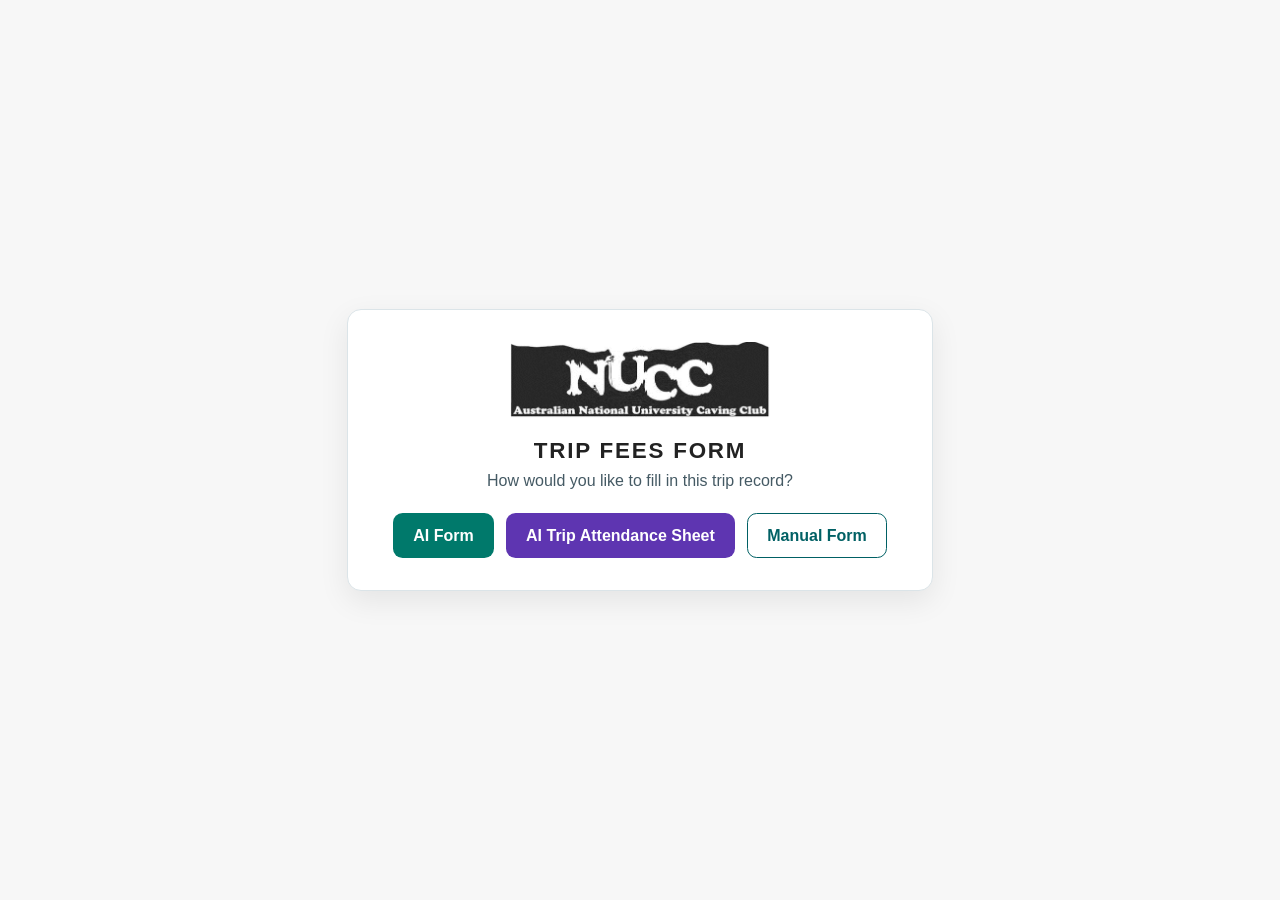
==== commit f6470fb4: "Add AI Trip Attendance Sheet DOCX workflow" ====
--- a/index.html
+++ b/index.html
@@ -16,6 +16,8 @@
     .btn-ai:hover { background:#00897b; }
     .btn-manual { background:#fff; color:#006064; border-color:#006064; }
     .btn-manual:hover { background:#e0f2f1; }
+    .btn-ai-docx { background:#5e35b1; color:#fff; }
+    .btn-ai-docx:hover { background:#6a1b9a; }
   </style>
 </head>
 <body>
@@ -25,6 +27,7 @@
     <p>How would you like to fill in this trip record?</p>
     <div class="actions">
       <a class="btn btn-ai" href="ai.html">AI Form</a>
+      <a class="btn btn-ai-docx" href="ai_trip_attendance_sheet.html">AI Trip Attendance Sheet</a>
       <a class="btn btn-manual" href="manual.html">Manual Form</a>
     </div>
   </main>
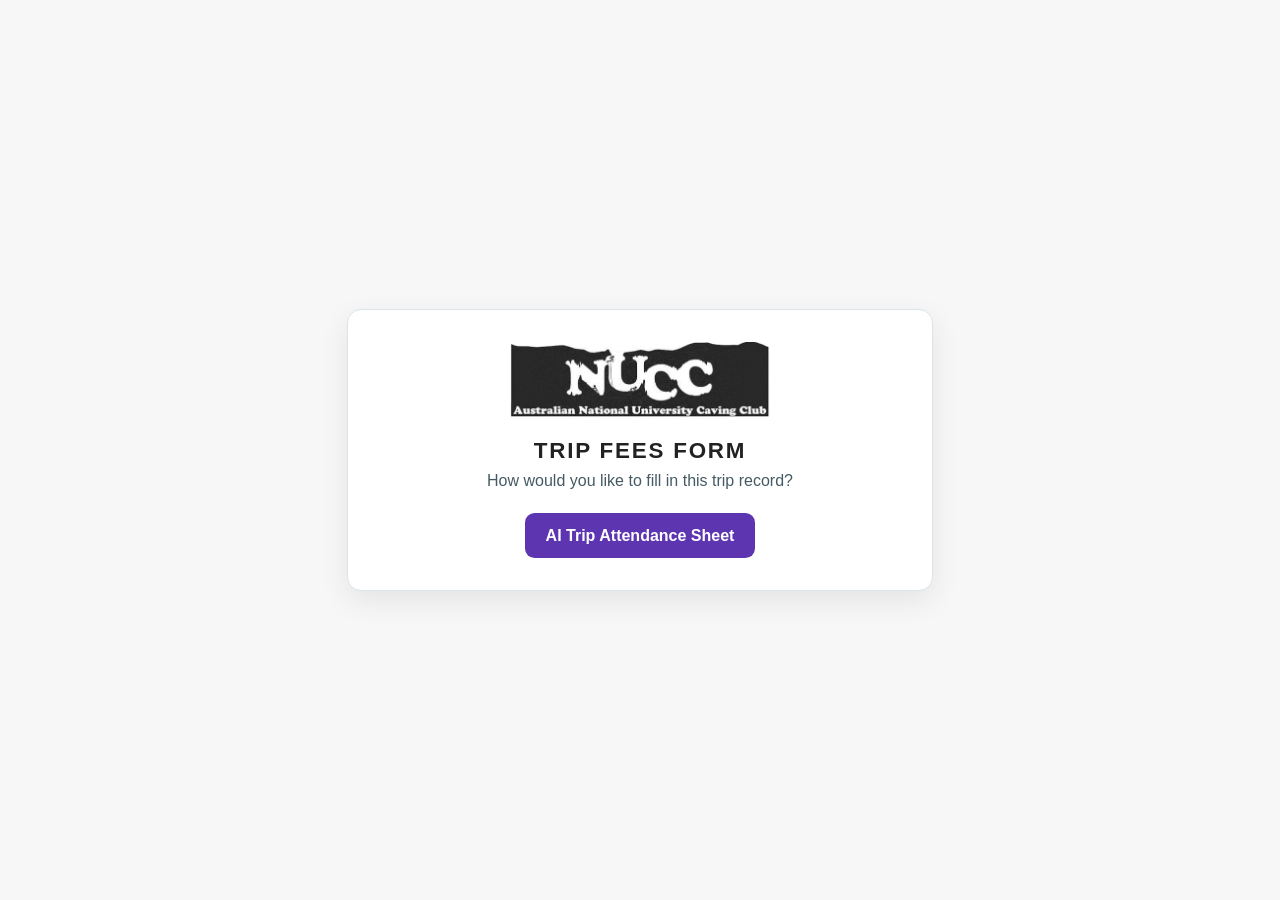
==== commit cfdc330b: "Add Name/Owe popup preview and simplify index actions" ====
--- a/index.html
+++ b/index.html
@@ -26,9 +26,7 @@
     <h1>Trip Fees Form</h1>
     <p>How would you like to fill in this trip record?</p>
     <div class="actions">
-      <a class="btn btn-ai" href="ai.html">AI Form</a>
       <a class="btn btn-ai-docx" href="ai_trip_attendance_sheet.html">AI Trip Attendance Sheet</a>
-      <a class="btn btn-manual" href="manual.html">Manual Form</a>
     </div>
   </main>
 </body>
